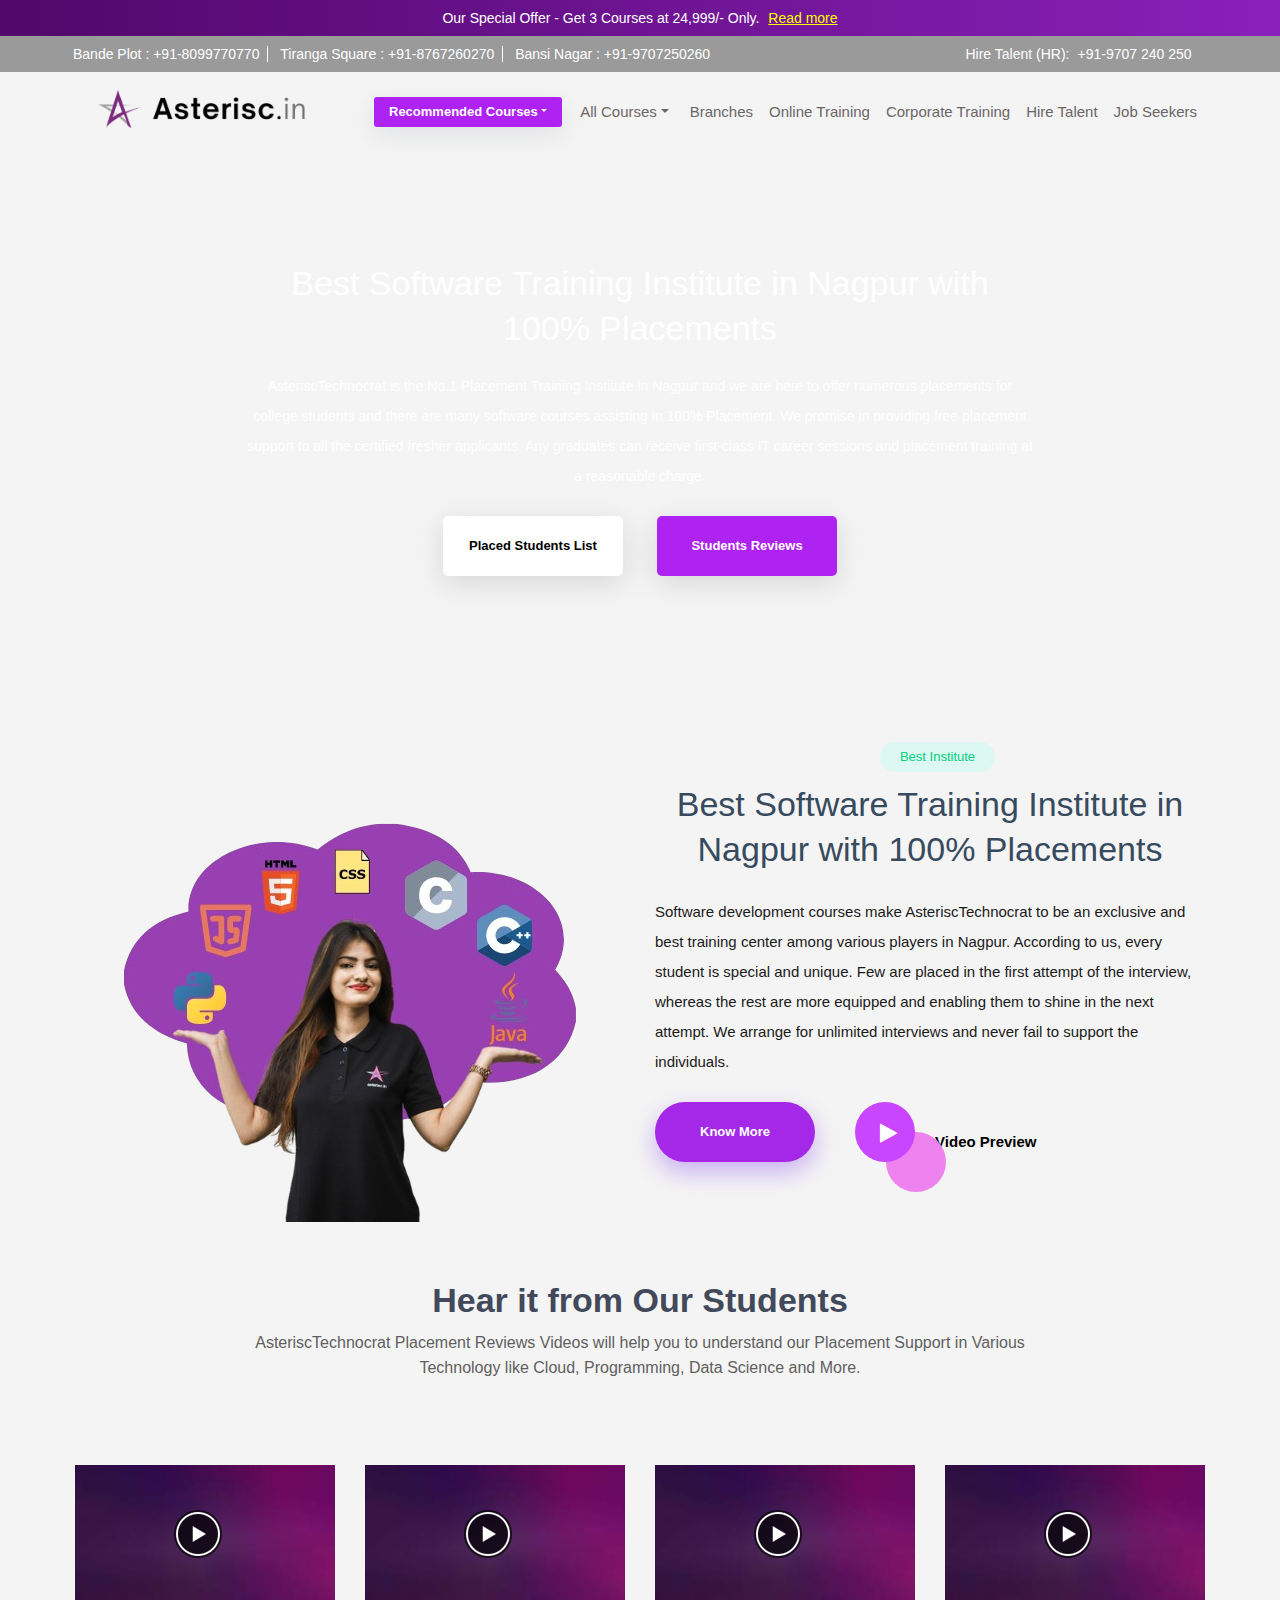
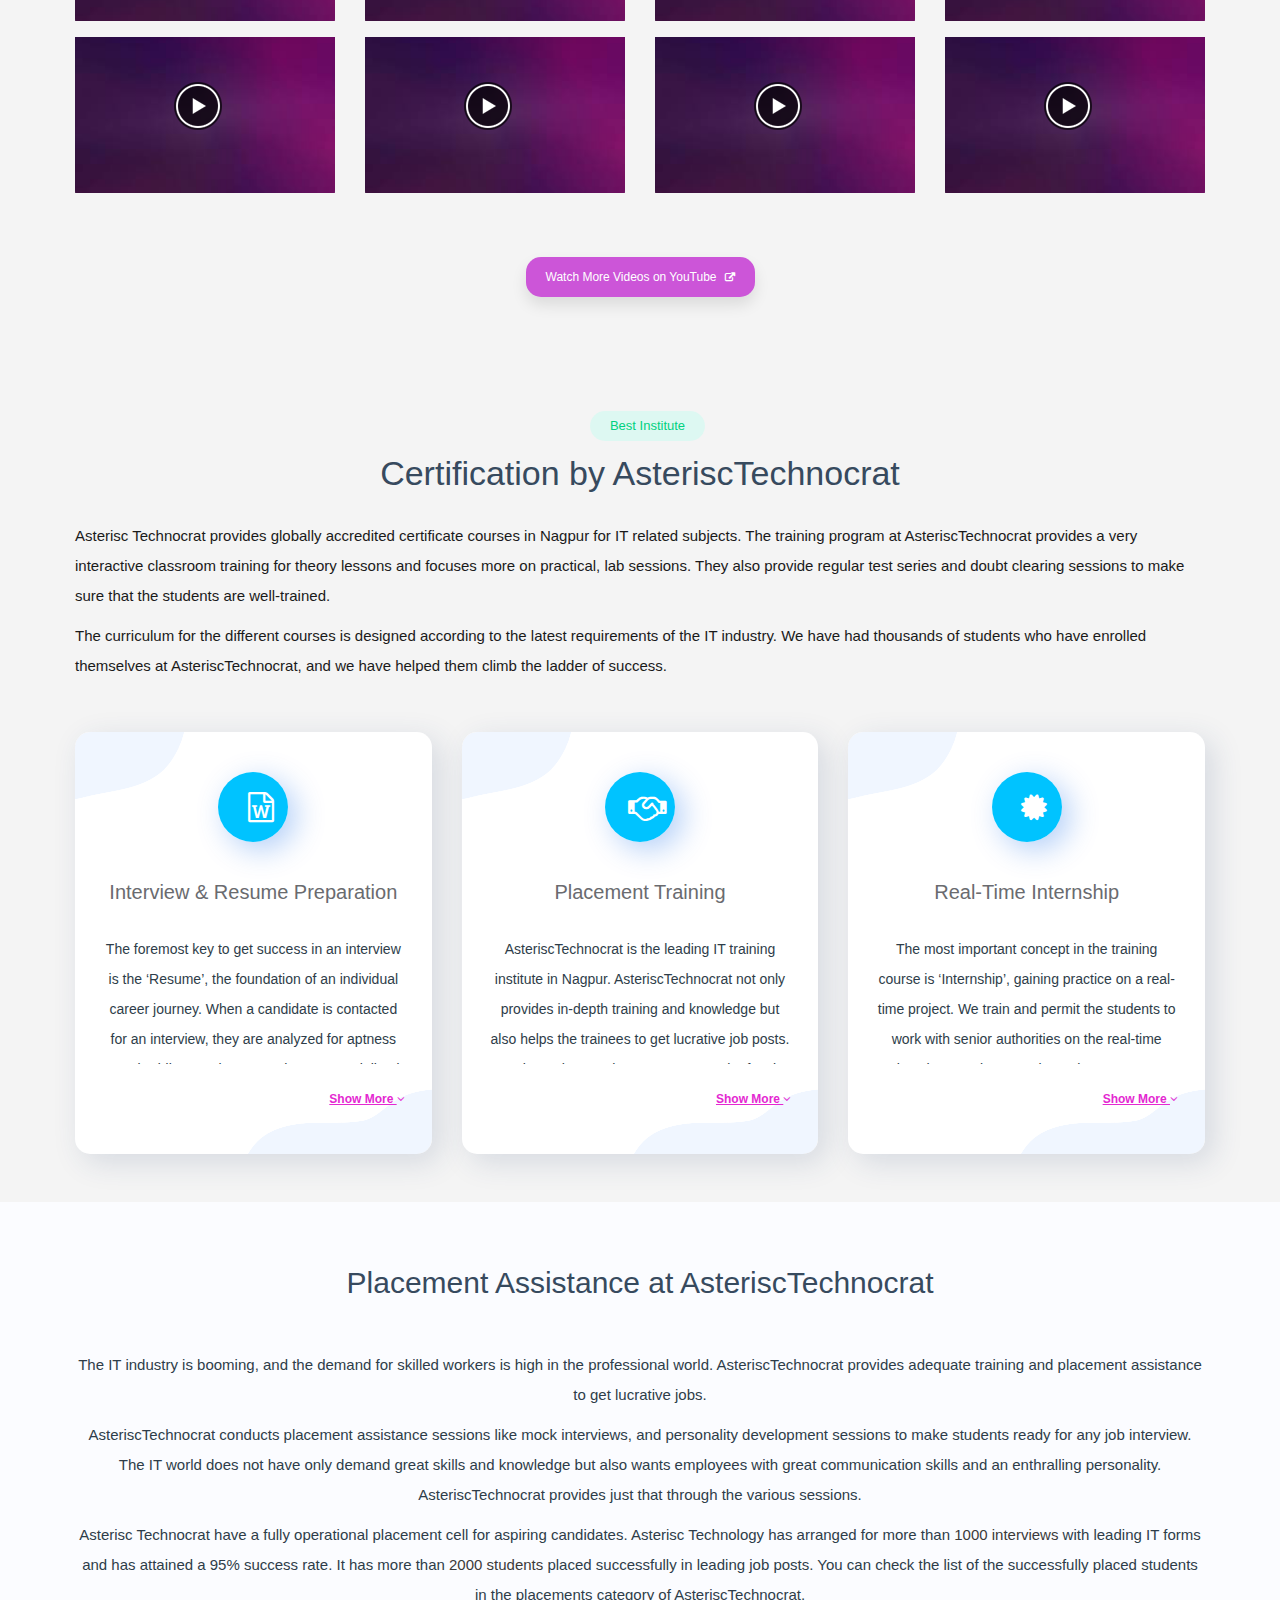
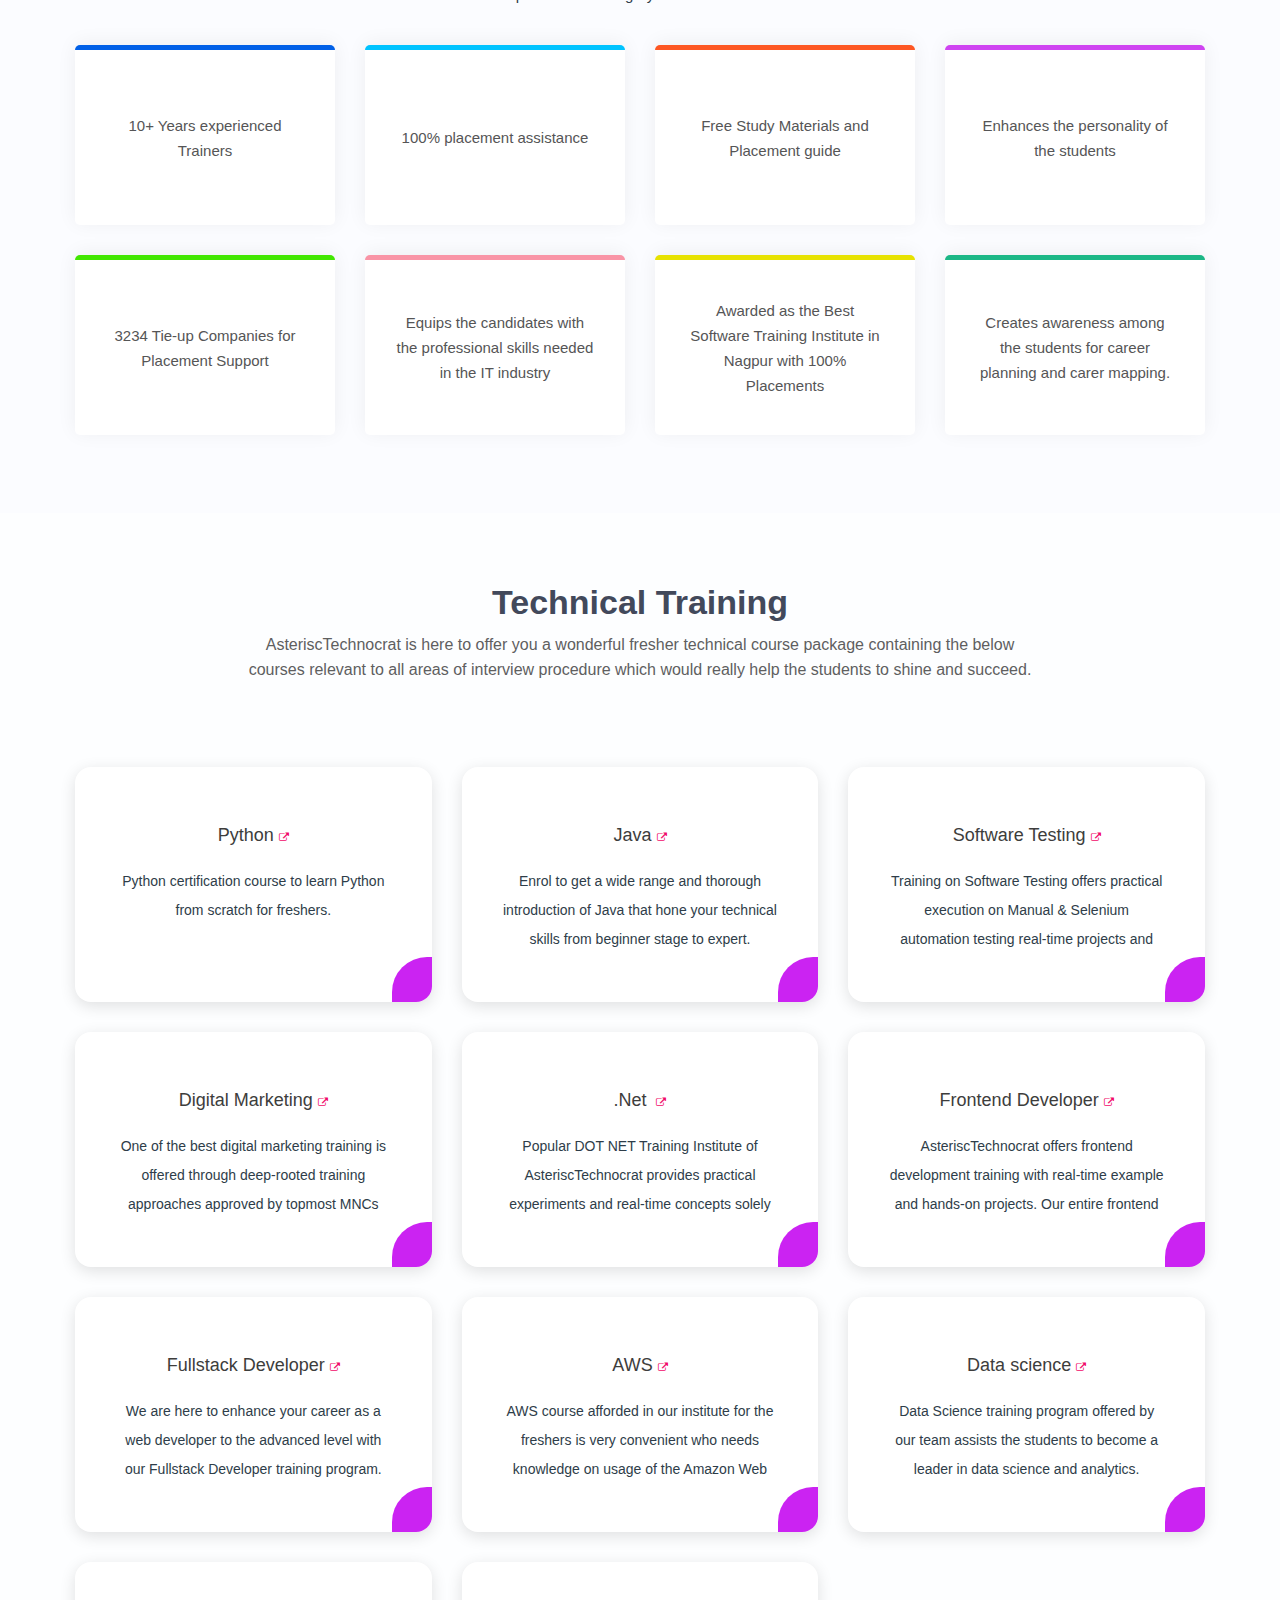
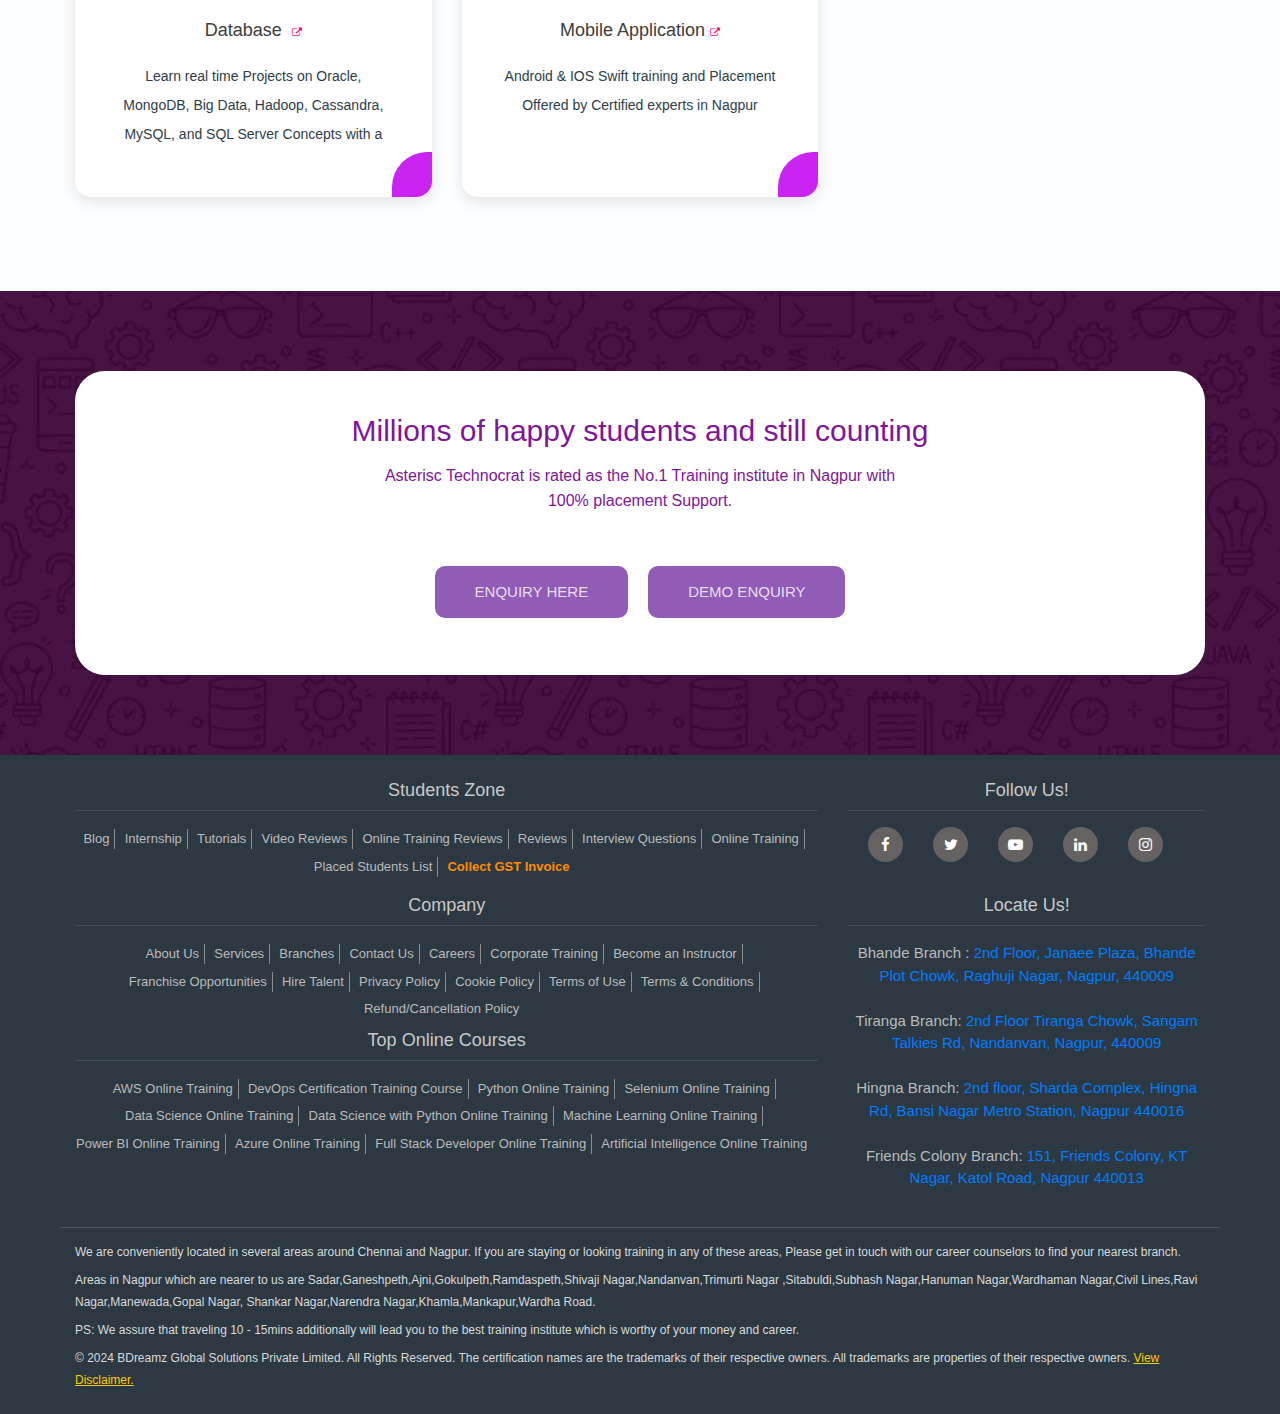
==== index.html @ 87a8c90f "5 commit" ====
<!DOCTYPE html>
<html lang="en-US">

<head>
  <title>Asterisc.in</title>

  <meta name="viewport" content="width=device-width, initial-scale=1, shrink-to-fit=no">
  <meta name="p:domain_verify" content="ca280439ae739ce624450dca7a438025">
  <meta http-equiv="X-UA-Compatible" content="IE=edge">
  <meta name="theme-color" content="#2389f2">
  <meta name="description"
    content=" Get Placement Training in   Nagpur for all IT related courses like AWS, Selenium, Hadoop, RPA, BlurPrism, DevOps, Data Science, Oracle, Java etc...">
  <link rel="shortcut icon"  href="images/star-removebg-preview.png">
  <link rel="apple-touch-icon" href="images/star-removebg-preview.png">
  <link rel="profile" href="https://gmpg.org/xfn/11">
  <link rel="preconnect" href="https://www.google-analytics.com/" crossorigin="">
  <link rel="dns-prefetch" href="https://www.googletagmanager.com/">

  <link rel="dns-prefetch" href="https://www.besanttechnologies.com">
  <link rel="stylesheet" href="css/bootstrap.min.css" crossorigin="anonymous" referrerpolicy="no-referrer">
  <link rel="stylesheet" href="css/font-awesome.min.css">
  <!-- <link rel="stylesheet" href="css/owl.carousel.min.css">
  <link rel="stylesheet" href="css/besantpopup.css"> -->
  <meta name="robots" content="index, follow, max-image-preview:large, max-snippet:-1, max-video-preview:-1">
  <!-- This is for form extra adding -->

  <!-- This site is optimized with the Yoast SEO plugin v18.1 - https://yoast.com/wordpress/plugins/seo/ -->
  <title>Asterisc.in</title>
  <meta name="description"
    content="Get Placement Training in   Nagpur for all IT related courses like AWS, Selenium, Hadoop, RPA, BlurPrism, DevOps, Data Science, Oracle, Java etc...">
  <!--	<link rel="canonical" href="https://www.besanttechnologies.com/placement-training-in-bangalore">-->
  <meta property="og:locale" content="en_US">
  <meta property="og:type" content="article">
  <meta property="og:title" content="Placement Training in   Nagpur | Best Placement Training in   Nagpur">
  <meta property="og:description"
    content="Get Placement Training in   Nagpur for all IT related courses like AWS, Selenium, Hadoop, RPA, BlurPrism, DevOps, Data Science, Oracle, Java etc...">
  <meta property="og:url" content="https://www.besanttechnologies.com/placement-training-in-bangalore">
  <meta property="og:site_name" content="AsteriscTechnocrat">
  <meta property="article:modified_time" content="2024-01-05T03:46:08+00:00">
  <meta property="og:image" content="images/mqdefault_1.jpg">
  <meta name="twitter:card" content="summary_large_image">
  <script async="" src="js/fbevents.js"></script>
  <script type="application/ld+json"
    class="yoast-schema-graph">{"@context":"https://schema."org,"@graph":[{"@type":"Organization","@id":"https://www.besanttechnologies.com/#organization","name":"AsteriscTechnocrat","url":"https://www.besanttechnologies.com/","sameAs":[],"logo":{"@type":"ImageObject","@id":"https://www.besanttechnologies.com/#logo","inLanguage":"en-US","url":"https://www.besanttechnologies.com/wp-content/uploads/2018/07/besant-logo-1.png","contentUrl":"https://www.besanttechnologies.com/wp-content/uploads/2018/07/besant-logo-1.png","width":280,"height":50,"caption":"AsteriscTechnocrat"},"image":{"@id":"https://www.besanttechnologies.com/#logo"}},{"@type":"WebSite","@id":"https://www.besanttechnologies.com/#website","url":"https://www.besanttechnologies.com/","name":"AsteriscTechnocrat","description":"No.1 Training Institute in India","publisher":{"@id":"https://www.besanttechnologies.com/#organization"},"potentialAction":[{"@type":"SearchAction","target":{"@type":"EntryPoint","urlTemplate":"https://www.besanttechnologies.com/?s={search_term_string}"},"query-input":"required name=search_term_string"}],"inLanguage":"en-US"},{"@type":"ImageObject","@id":"https://www.besanttechnologies.com/placement-training-in-bangalore#primaryimage","inLanguage":"en-US","url":"https://i.ytimg.com/vi/5uF2tB0qKoo/mqdefault.jpg","contentUrl":"https://i.ytimg.com/vi/5uF2tB0qKoo/mqdefault.jpg"},{"@type":"WebPage","@id":"https://www.besanttechnologies.com/placement-training-in-bangalore#webpage","url":"https://www.besanttechnologies.com/placement-training-in-bangalore","name":"Placement Training in   Nagpur | Best Placement Training in   Nagpur","isPartOf":{"@id":"https://www.besanttechnologies.com/#website"},"primaryImageOfPage":{"@id":"https://www.besanttechnologies.com/placement-training-in-bangalore#primaryimage"},"datePublished":"2019-11-07T14:11:24+00:00","dateModified":"2024-01-05T03:46:08+00:00","description":"Get Placement Training in   Nagpur for all IT related courses like AWS, Selenium, Hadoop, RPA, BlurPrism, DevOps, Data Science, Oracle, Java etc...","breadcrumb":{"@id":"https://www.besanttechnologies.com/placement-training-in-bangalore#breadcrumb"},"inLanguage":"en-US","potentialAction":[{"@type":"ReadAction","target":["https://www.besanttechnologies.com/placement-training-in-bangalore"]}]},{"@type":"BreadcrumbList","@id":"https://www.besanttechnologies.com/placement-training-in-bangalore#breadcrumb","itemListElement":[{"@type":"ListItem","position":1,"name":"Home","item":"https://www.besanttechnologies.com/"},{"@type":"ListItem","position":2,"name":"Placement Training in   Nagpur"}]}]}</script>
  <!-- / Yoast SEO plugin. -->

  <style>
    .container90 {
      display: flex;
      flex-wrap: wrap;
      justify-content: center;
    }
  
    .button {
      display: inline-block;
      padding: 10px 20px;
      margin: 10px;
      text-align: center;
      text-decoration: none;
      color: #fff;
      border: none;
      border-radius: 5px;
      cursor: pointer;
      transition: background-color 0.3s;
    }
  
    .glow-button {
      background-color: #007bff;
    }
  
    .glow-button:hover {
      background-color: #af0de0;
    }
  
    @media only screen and (max-width: 600px) {
      .button {
        width: 100%;
        padding: 15px 0;
      }
    }
  </style>

<style>
  body {
  background: #1d1f20;
  text-align: center;
  padding: 60px;
  font-family: sans-serif;
}

.button {
  text-decoration: none;
  color: rgba(255, 255, 255, 0.8);
  background: rgb(145, 92, 182);
  padding: 15px 40px;
  
  border-radius: 10px;
  font-weight: normal;
  text-transform: uppercase;
  transition: all 0.2s ease-in-out;
}

.glow-button:hover {
  color: rgba(255, 255, 255, 1);
  box-shadow: 0 5px 15px rgba(118, 101, 124, 0.4);
}
</style>
   <link rel="stylesheet" id="app-css" href="css/app.css" type="text/css" media="all">
  <link rel="stylesheet" id="tablepress-default-css" href="css/tablepress-combined.min.css" type="text/css" media="all">
  <link rel="stylesheet" id="tablepress-responsive-tables-css" href="css/tablepress-responsive.min.css" type="text/css"
    media="all">
  <link rel="https://api.w.org/" href="https://www.besanttechnologies.com/wp-json/">
  <link rel="alternate" type="application/json" href="https://www.besanttechnologies.com/wp-json/wp/v2/pages/50007">
  <link rel="EditURI" type="application/rsd+xml" title="RSD" href="https://www.besanttechnologies.com/xmlrpc.php?rsd">
  <link rel="wlwmanifest" type="application/wlwmanifest+xml"
    href="https://www.besanttechnologies.com/wp-includes/wlwmanifest.xml">
  <meta name="generator" content="WordPress 5.9">
  <link rel="shortlink" href="https://www.besanttechnologies.com/?p=50007">
  <link rel="alternate" type="application/json+oembed"
    href="https://www.besanttechnologies.com/wp-json/oembed/1.0/embed?url=https%3A%2F%2Fwww.besanttechnologies.com%2Fplacement-training-in-bangalore">
  <link rel="alternate" type="text/xml+oembed"
    href="https://www.besanttechnologies.com/wp-json/oembed/1.0/embed?url=https%3A%2F%2Fwww.besanttechnologies.com%2Fplacement-training-in-bangalore&amp;format=xml">
  <style type="text/css">
    .recentcomments a {
      display: inline !important;
      padding: 0 !important;
      margin: 0 !important;
    }
  </style>
  
  <script async="" src="https://www.googletagmanager.com/gtag/js?id=UA-33683228-1"></script>
  <script>
    window.dataLayer = window.dataLayer || [];
    function gtag() { dataLayer.push(arguments); }
    gtag('js', new Date());

    gtag('config', 'UA-33683228-1');
  </script>

  <link href="https://www.googletagmanager.com/gtag/js?id=AW-774566486" rel="preload" as="script">
  <script async="" defer="" src="https://www.googletagmanager.com/gtag/js?id=AW-774566486"></script>
  <script>
    window.dataLayer = window.dataLayer || [];
    function gtag() { dataLayer.push(arguments); }
    gtag('js', new Date());
    gtag('config', 'AW-774566486');
  </script>
  <!-- Meta Pixel Code -->
  <script>
    !function (f, b, e, v, n, t, s) {
      if (f.fbq) return; n = f.fbq = function () {
        n.callMethod ?
        n.callMethod.apply(n, arguments) : n.queue.push(arguments)
      };
      if (!f._fbq) f._fbq = n; n.push = n; n.loaded = !0; n.version = '2.0';
      n.queue = []; t = b.createElement(e); t.async = !0;
      t.src = v; s = b.getElementsByTagName(e)[0];
      s.parentNode.insertBefore(t, s)
    }(window, document, 'script',
      'https://connect.facebook.net/en_US/fbevents.js');
    fbq('init', '1394132764872325');
    fbq('track', 'PageView');
  </script>
  <noscript><img height="1" width="1" style="display:none"
      src="https://www.facebook.com/tr?id=1394132764872325&ev=PageView&noscript=1" /></noscript>
  <!-- End Meta Pixel Code -->
 </head>

<body>

  <div class="offer_head">
    Our Special Offer - Get 3 Courses at 24,999/- Only. <a
      href="#" title="Read more"
      class="offer_btns">Read more</a>
  </div>

  <div class="t_head">
    <button class="btn hidden d-block d-lg-none combo_cntct_mblbtn" type="button" data-toggle="collapse"
      data-target="#collapseExample" aria-expanded="true" aria-controls="collapseExample">
      Contact Us
    </button>
    <div class="collapse dont-collapse-sm combo_cntctdiv" id="collapseExample">
      <div class="col-xl-9 col-lg-9 col-md-12 col-sm-12 col-xs">
        <div class="lh_head_left text-lg-left text-center">
          <a href="tel:+91-8099770770">Bande Plot : +91-8099770770</a>
          <a href="tel:+91-8767260270">Tiranga Square : +91-8767260270</a>
          <a href="tel:+91-9707250260">Bansi Nagar : +91-9707250260</a>

        </div>
      </div>
      <div class="col-xl-3 col-lg-3 col-md-12 col-sm-12 col-xs">
        <div class="lh_head_right text-center">
          Hire Talent (HR):<a href="tel:+91-9707240250" title="+91-9707240250">+91-9707 240 250</a>
        </div>
      </div>
    </div>
  </div>
  <div class="header">
    <div class="container-fluid">
      <div class="row align-items-center">
        <div class="col-xl-3 col-lg-3 col-md-12 col-sm-12 col-xs">
          <div class="logo">
            <a href="https://www.besanttechnologies.com"
              title="AsteriscTechnocrat | No.1 Training Institute in Chennai,   Nagpur &amp; Pune">
              <img class="img-fluid" alt="AsteriscTechnocrat" src="images/asterisc.in_-600x150.png" width="250px"
                height="10px">
            </a>
          </div>
        </div>
        <div class="col-xl-9 col-lg-9 col-md-12 col-sm-12 col-xs">
          <nav class="navbar navbar-expand-lg custom_menus">
            <button class="navbar-toggler" type="button" data-toggle="collapse" data-target="#navbarNavDropdown"
              aria-controls="navbarNavDropdown" aria-expanded="false" aria-label="Toggle navigation">
              <span class="navbar-toggler-icon"></span>
            </button>
            <div class="collapse navbar-collapse" id="navbarNavDropdown">
              <ul id="menu-primary" class="navbar-nav">
                <li class="dropdown nav-item">
                  <a title="Recommended Courses" href="#" data-toggle="dropdown" aria-haspopup="true"
                    aria-expanded="false" class="dropdown-toggle nav-link thirumenu_bg">Recommended Courses</a>
                  <ul class="dropdown-menu" aria-labelledby="menu-item-dropdown-50188" role="menu">
                    <li class="dropdown">
                      <a title="Master Program" href="#" data-toggle="dropdown" aria-haspopup="true"
                        aria-expanded="false" class="dropdown-toggle nav-link" id="menu-item-dropdown-61">Bhande
                        Plot</a>
                      <ul class="dropdown-menu" role="menu" style="height:auto;">
                        <a title="AWS Training"
                          href="https://www.besanttechnologies.com/training-courses/cloud-computing-training/amazon-web-services-training-institute-in-chennai"
                          class="nav-link dropdown-item">AWS Training</a>

                        <a title="Data Science Training"
                          href="https://www.besanttechnologies.com/training-courses/data-warehousing-training/datascience-training-institute-in-chennai"
                          class="nav-link dropdown-item">Data Science Training</a>

                        <a title="Data Analytics Courses"
                          href="https://www.besanttechnologies.com/data-analytics-course-in-chennai"
                          class="nav-link dropdown-item">Data Analytics Courses</a>

                        <a title="Full Stack Developer Training"
                          href="https://www.besanttechnologies.com/full-stack-developer-training-in-chennai"
                          class="nav-link dropdown-item">Full Stack Developer Training</a>

                        <a title="Software Testing Training"
                          href="https://www.besanttechnologies.com/training-courses/software-testing-training"
                          class="nav-link dropdown-item">Software Testing Training </a>

                        <a title="Python Training"
                          href="https://www.besanttechnologies.com/training-courses/python-training-institute-in-chennai"
                          class="nav-link dropdown-item">Python Training</a>

                        <a title="Java Training"
                          href="https://www.besanttechnologies.com/training-courses/java-training"
                          class="nav-link dropdown-item">Java Training</a>

                        <!-- a title="Selenium Training" href="/training-courses/software-testing-training/selenium-training-institute-in-chennai" class="nav-link dropdown-item">Selenium Training</a -->

                        <a title="DevOps Training"
                          href="https://www.besanttechnologies.com/training-courses/other-training-courses/devops-training-institute-in-chennai"
                          class="nav-link dropdown-item">DevOps Training</a>

                        <a href="https://www.besanttechnologies.com/training-courses"
                          class="thiru_menu_view dropdown-item" title="View All Courses">View All Courses</a>
                      </ul>
                    </li>
                    <li class="dropdown">
                      <a title="Cloud Computing" href="#" data-toggle="dropdown" aria-haspopup="true"
                        aria-expanded="false" class="dropdown-toggle nav-link">Tiranga Square</a>
                      <ul class="dropdown-menu" role="menu" style="height:auto;">
                        <a title="AWS Training"
                          href="https://www.besanttechnologies.com/training-courses/amazon-web-services-training-in-bangalore"
                          class="nav-link dropdown-item">AWS Training</a>

                        <a title="Full Stack Developer Training"
                          href="https://www.besanttechnologies.com/full-stack-developer-training-in-bangalore"
                          class="nav-link dropdown-item">Full Stack Developer Training</a>

                        <a title="Data Science Course"
                          href="https://www.besanttechnologies.com/training-courses/data-science-training-in-bangalore"
                          class="nav-link dropdown-item">Data Science Course</a>

                        <a title="Data Science Course"
                          href="https://www.besanttechnologies.com/big-data-analytics-training-in-bangalore"
                          class="nav-link dropdown-item">Data Analytics Course</a>

                        <a title="Software Testing Training"
                          href="https://www.besanttechnologies.com/training-courses/software-testing-training-in-bangalore"
                          class="nav-link dropdown-item">Software Testing Training</a>

                        <a title="Python Training"
                          href="https://www.besanttechnologies.com/training-courses/python-training-institute-in-bangalore"
                          class="nav-link dropdown-item">Python Training</a>

                        <a title="Java Training"
                          href="https://www.besanttechnologies.com/training-courses/java-training-in-bangalore"
                          class="nav-link dropdown-item">Java Training</a>

                        <!-- a title="Selenium Training" href="/training-courses/software-testing-training/selenium-training-institute-in-bangalore" class="nav-link dropdown-item">Selenium Training</a -->

                        <a title="DevOps Training"
                          href="https://www.besanttechnologies.com/training-courses/devops-training-in-bangalore"
                          class="nav-link dropdown-item">DevOps Training</a>

                        <a href="https://www.besanttechnologies.com/training-courses"
                          class="thiru_menu_view dropdown-item" title="View All Courses">View All Courses</a>
                      </ul>
                    </li>
                    <li class="dropdown">
                      <a title="Combo Courses"
                        href="https://www.besanttechnologies.com/offers/special-offers-for-online-courses"
                        class="nav-link dropdown-item">Combo Courses</a>
                    </li>
                  </ul>
                </li>
                <li class="dropdown nav-item">
                  <a title="Training Courses" href="#" data-toggle="dropdown" aria-haspopup="true" aria-expanded="false"
                    class="dropdown-toggle nav-link">All Courses</a>
                  <ul class="dropdown-menu" aria-labelledby="menu-item-dropdown-50188" role="menu">
                    <li class="dropdown">
                      <a title="Master Program" href="#" data-toggle="dropdown" aria-haspopup="true"
                        aria-expanded="false" class="dropdown-toggle nav-link" id="">Master
                        Program</a>
                      <ul class="dropdown-menu" role="menu">
                        <a title="Cloud Masters Program"
                          href="https://www.besanttechnologies.com/masters-program-in-cloud-training"
                          class="nav-link dropdown-item">Cloud Masters Program</a>
                        <a title="Data Science Masters Program"
                          href="https://www.besanttechnologies.com/masters-program-in-data-science-training"
                          class="nav-link dropdown-item">Data Science Masters Program</a>
                        <a title="Full Stack Master Program"
                          href="https://www.besanttechnologies.com/masters-program-in-full-stack-training"
                          class="nav-link dropdown-item">Full Stack Master Program</a>
                        <a title="Big Data Masters Program"
                          href="https://www.besanttechnologies.com/masters-program-in-big-data-training"
                          class="nav-link dropdown-item">Big Data Masters Program</a>
                        <a title="DevOps Masters Program"
                          href="https://www.besanttechnologies.com/masters-program-in-devops-training"
                          class="nav-link dropdown-item">DevOps Masters Program</a>
                        <a title="Software Testing Masters Program"
                          href="https://www.besanttechnologies.com/masters-program-in-software-testing-training"
                          class="nav-link dropdown-item">Software Testing Masters Program</a>
                        <a title="Business Intelligence Masters Program"
                          href="https://www.besanttechnologies.com/masters-program-in-business-intelligence-training"
                          class="nav-link dropdown-item">Business Intelligence Masters Program</a>
                        <a title="Freshers Masters Program"
                          href="https://www.besanttechnologies.com/masters-program-for-fresher"
                          class="nav-link dropdown-item">Freshers Masters Program</a>
                      </ul>
                    </li>
                    <li class="dropdown">
                      <a title="Cloud Computing" href="#" data-toggle="dropdown" aria-haspopup="true"
                        aria-expanded="false" class="dropdown-toggle nav-link">Cloud Computing</a>
                      <ul class="dropdown-menu" role="menu">
                        <a title="AWS Certification Training"
                          href="https://www.besanttechnologies.com/online-training-courses/aws-certification-online-training"
                          class="nav-link dropdown-item">AWS Certification Training</a>
                        <a title="AWS Certified DevOps Training"
                          href="https://www.besanttechnologies.com/aws-certified-devops-training"
                          class="nav-link dropdown-item">AWS Certified DevOps Training</a>
                        <a title="Azure Devops Training" href="https://www.besanttechnologies.com/azure-devops-training"
                          class="nav-link dropdown-item">Azure Devops Training</a>
                        <a title="Salesforce Training" href="https://www.besanttechnologies.com/salesforce-training"
                          class="nav-link dropdown-item">Salesforce Training</a>
                        <a title="Salesforce Developer Training"
                          href="https://www.besanttechnologies.com/salesforce-developer-training"
                          class="nav-link dropdown-item">Salesforce Developer Training</a>
                        <a title="Salesforce Administrator Training"
                          href="https://www.besanttechnologies.com/salesforce-administrator-training"
                          class="nav-link dropdown-item">Salesforce Administrator Training </a>
                        <a href="https://www.besanttechnologies.com/online-training-courses"
                          class="thiru_menu_view dropdown-item" title="View All Courses">View All Courses</a>
                      </ul>
                    </li>
                    <li class="dropdown">
                      <a title="DBA Training" href="#" data-toggle="dropdown" aria-haspopup="true" aria-expanded="false"
                        class="dropdown-toggle nav-link">Data science &amp; AI</a>
                      <ul class="dropdown-menu" role="menu">
                        <a title="Machine Learning Training"
                          href="https://www.besanttechnologies.com/online-training-courses/machine-learning-online-training"
                          class="nav-link dropdown-item">Machine Learning Training</a>
                        <a title="Data Science Training"
                          href="https://www.besanttechnologies.com/data-science-course-training"
                          class="nav-link dropdown-item">Data Science Training</a>
                        <a title="Data Science with Python Training"
                          href="https://www.besanttechnologies.com/python-for-data-science-training"
                          class="nav-link dropdown-item">Data Science with Python Training</a>
                        <a title="Deep Learning Course" href="https://www.besanttechnologies.com/deep-learning-course"
                          class="nav-link dropdown-item">Deep Learning Course</a>
                        <a title="Artificial Intelligence Online Course"
                          href="https://www.besanttechnologies.com/artificial-intelligence-course"
                          class="nav-link dropdown-item">Artificial Intelligence Course</a>
                        <a href="https://www.besanttechnologies.com/online-training-courses"
                          class="thiru_menu_view dropdown-item" title="View All Courses">View All Courses</a>
                      </ul>
                    </li>
                    <li class="dropdown">
                      <a title="Devops" href="#" data-toggle="dropdown" aria-haspopup="true" aria-expanded="false"
                        class="dropdown-toggle nav-link">Devops</a>
                      <ul class="dropdown-menu" role="menu">
                        <a title="Kubernetes Training"
                          href="https://www.besanttechnologies.com/online-training-courses/docker-kubernetes-training"
                          class="nav-link dropdown-item">Kubernetes Training</a>
                        <a title="Docker Certification Training Course"
                          href="https://www.besanttechnologies.com/docker-training-course"
                          class="nav-link dropdown-item">Docker Certification Training </a>
                        <a title="DevOps Training" href="https://www.besanttechnologies.com/devops-online-training"
                          class="nav-link dropdown-item">DevOps Training</a>
                        <a title="OpenStack Training" href="https://www.besanttechnologies.com/openstack-training"
                          class="nav-link dropdown-item">OpenStack Training</a>
                        <a title="Ansible Training" href="https://www.besanttechnologies.com/ansible-training"
                          class="nav-link dropdown-item">Ansible Training</a>
                        <a title="Chef Certification Training"
                          href="https://www.besanttechnologies.com/chef-certification-training"
                          class="nav-link dropdown-item">Chef Certification Training</a>
                        <a href="https://www.besanttechnologies.com/online-training-courses"
                          class="thiru_menu_view dropdown-item" title="View All Courses">View All Courses</a>
                      </ul>
                    </li>
                    <li class="dropdown">
                      <a title="Programming" href="#" data-toggle="dropdown" aria-haspopup="true" aria-expanded="false"
                        class="dropdown-toggle nav-link">Programming</a>
                      <ul class="dropdown-menu" role="menu">
                        <a title="Python Training Course"
                          href="https://www.besanttechnologies.com/online-training-courses/python-online-training"
                          class="nav-link dropdown-item">Python Training Course</a>
                        <a title="JavaScript Training" href="https://www.besanttechnologies.com/javascript-training"
                          class="nav-link dropdown-item">JavaScript Training</a>
                        <a title="Unix Shell Scripting Training"
                          href="https://www.besanttechnologies.com/unix-shell-scripting-training"
                          class="nav-link dropdown-item">Unix Shell Scripting Training</a>
                        <a title="PHP Training" href="https://www.besanttechnologies.com/php-online-training"
                          class="nav-link dropdown-item">PHP Training</a>
                        <a title="Java Certification Training"
                          href="https://www.besanttechnologies.com/core-java-training"
                          class="nav-link dropdown-item">Java Certification Training </a>
                        <a title="C and C++ Training"
                          href="https://www.besanttechnologies.com/c-and-c-plus-plus-online-training"
                          class="nav-link dropdown-item">C and C++ Training</a>
                        <a title="R Programming Training"
                          href="https://www.besanttechnologies.com/r-programming-online-training"
                          class="nav-link dropdown-item">R Programming Training</a>
                        <a href="https://www.besanttechnologies.com/online-training-courses"
                          class="thiru_menu_view dropdown-item" title="View All Courses">View All Courses</a>
                      </ul>
                    </li>
                    <li class="dropdown">
                      <a title="Software Testing" href="#" data-toggle="dropdown" aria-haspopup="true"
                        aria-expanded="false" class="dropdown-toggle nav-link">Software Testing</a>
                      <ul class="dropdown-menu" role="menu">
                        <a title="Selenium Training"
                          href="https://www.besanttechnologies.com/online-training-courses/selenium-online-training"
                          class="nav-link dropdown-item">Selenium Training </a>
                        <a title="LoadRunner Training"
                          href="https://www.besanttechnologies.com/loadrunner-online-training"
                          class="nav-link dropdown-item">LoadRunner Training</a>
                        <a title="Manual Testing Training" href="https://www.besanttechnologies.com/jmeter-training"
                          class="nav-link dropdown-item">JMeter Training</a>
                        <a title="Manual Testing Training"
                          href="https://www.besanttechnologies.com/manual-testing-training"
                          class="nav-link dropdown-item">Manual Testing Training</a>
                        <a title="SoapUI Training" href="https://www.besanttechnologies.com/soapui-training"
                          class="nav-link dropdown-item">SoapUI Training</a>
                        <a title="Coded UI Training" href="https://www.besanttechnologies.com/coded-ui-training"
                          class="nav-link dropdown-item">Coded UI Training</a>
                        <a title="ETL Testing Training"
                          href="https://www.besanttechnologies.com/etl-testing-online-training"
                          class="nav-link dropdown-item">ETL Testing Training</a>
                        <a title="Big Data Testing Training"
                          href="https://www.besanttechnologies.com/big-data-hadoop-testing-online-training"
                          class="nav-link dropdown-item">Big Data Testing Training</a>
                        <a href="https://www.besanttechnologies.com/online-training-courses"
                          class="thiru_menu_view dropdown-item" title="View All Courses">View All Courses</a>
                      </ul>
                    </li>
                    <li class="dropdown">
                      <a title="Web Designing" href="#" data-toggle="dropdown" aria-haspopup="true"
                        aria-expanded="false" class="dropdown-toggle nav-link">Web Designing</a>
                      <ul class="dropdown-menu" role="menu">
                        <a title="Angular Online Training" href="https://www.besanttechnologies.com/angular-training"
                          class="nav-link dropdown-item">Angular Training</a>
                        <a title="Node.js Online Training"
                          href="https://www.besanttechnologies.com/nodejs-certification-training"
                          class="nav-link dropdown-item">Node.js Training</a>
                        <a title="MEAN Stack Training" href="https://www.besanttechnologies.com/mean-stack-training"
                          class="nav-link dropdown-item">MEAN Stack Training</a>
                        <a title="HTML Online Training" href="https://www.besanttechnologies.com/html-online-training"
                          class="nav-link dropdown-item">HTML Training</a>
                        <a title="CSS Online Training" href="https://www.besanttechnologies.com/css-online-training"
                          class="nav-link dropdown-item">CSS Training</a>
                        <a href="https://www.besanttechnologies.com/online-training-courses"
                          class="thiru_menu_view dropdown-item" title="View All Courses">View All Courses</a>
                      </ul>
                    </li>
                    <li class="dropdown">
                      <a title="Data Warehousing" href="#" data-toggle="dropdown" aria-haspopup="true"
                        aria-expanded="false" class="dropdown-toggle nav-link">Data Warehousing</a>
                      <ul class="dropdown-menu" role="menu">
                        <a title="Informatica Certification Training"
                          href="https://www.besanttechnologies.com/informatica-online-training-certification"
                          class="nav-link dropdown-item">Informatica Certification Training </a>
                        <a title="Informatica MDM Training"
                          href="https://www.besanttechnologies.com/informatica-mdm-training"
                          class="nav-link dropdown-item">Informatica MDM Training</a>
                        <a title="Big Data Hadoop Developer Training "
                          href="https://www.besanttechnologies.com/hadoop-developer-training"
                          class="nav-link dropdown-item">Big Data Hadoop Developer Training </a>
                        <a title="QlikView Training" href="https://www.besanttechnologies.com/qlikview-training"
                          class="nav-link dropdown-item">QlikView Training</a>
                        <a title="DataStage Training"
                          href="https://www.besanttechnologies.com/datastage-online-training"
                          class="nav-link dropdown-item">DataStage Training</a>
                        <a title="Pentaho Training" href="https://www.besanttechnologies.com/pentaho-training"
                          class="nav-link dropdown-item">Pentaho Training</a>
                        <a title="OBIEE Certification Training" href="https://www.besanttechnologies.com/obiee-training"
                          class="nav-link dropdown-item">OBIEE Certification Training</a>
                        <a href="https://www.besanttechnologies.com/online-training-courses"
                          class="thiru_menu_view dropdown-item" title="View All Courses">View All Courses</a>
                      </ul>
                    </li>
                    <li class="dropdown">
                      <a title="Database Developer" href="#" data-toggle="dropdown" aria-haspopup="true"
                        aria-expanded="false" class="dropdown-toggle nav-link">Database Developer</a>
                      <ul class="dropdown-menu" role="menu">
                        <a title="MySQL Training"
                          href="https://www.besanttechnologies.com/online-training-courses/mysql-training"
                          class="nav-link dropdown-item">MySQL Training</a>
                        <a title="MongoDB Training" href="https://www.besanttechnologies.com/mongodb-training"
                          class="nav-link dropdown-item">MongoDB Training</a>
                        <a title="SQL Server DBA Training"
                          href="https://www.besanttechnologies.com/sql-server-dba-training"
                          class="nav-link dropdown-item">SQL Server DBA Training </a>
                        <a title="Apache Cassandra Certification Training"
                          href="https://www.besanttechnologies.com/apache-cassandra-certification-training"
                          class="nav-link dropdown-item">Apache Cassandra Training</a>
                        <a title="Teradata Certification Training"
                          href="https://www.besanttechnologies.com/teradata-certification-training"
                          class="nav-link dropdown-item">Teradata Training</a>
                        <a title="SQL Server Developer Training"
                          href="https://www.besanttechnologies.com/sql-server-developer-online-training"
                          class="nav-link dropdown-item">SQL Server Developer Training</a>
                        <a href="https://www.besanttechnologies.com/online-training-courses"
                          class="thiru_menu_view dropdown-item" title="View All Courses">View All Courses</a>
                      </ul>
                    </li>
                    <li class="dropdown">
                      <a title="Robotic Process Automation" href="#" data-toggle="dropdown" aria-haspopup="true"
                        aria-expanded="false" class="dropdown-toggle nav-link">Robotic Process Automation</a>
                      <ul class="dropdown-menu" role="menu">
                        <a title="RPA Training" href="https://www.besanttechnologies.com/rpa-training"
                          class="nav-link dropdown-item">RPA Training</a>
                        <a title="Blue Prism Training" href="https://www.besanttechnologies.com/blue-prism-training"
                          class="nav-link dropdown-item">Blue Prism Training</a>
                        <a title="UiPath Training" href="https://www.besanttechnologies.com/uipath-training"
                          class="nav-link dropdown-item">UiPath Training</a>
                        <a title="OpenSpan Training" href="https://www.besanttechnologies.com/openspan-online-training"
                          class="nav-link dropdown-item">OpenSpan Training</a>
                        <a href="https://www.besanttechnologies.com/online-training-courses"
                          class="thiru_menu_view dropdown-item" title="View All Courses">View All Courses</a>
                      </ul>
                    </li>
                    <li class="dropdown">
                      <a title="Microsoft Training" href="#" data-toggle="dropdown" aria-haspopup="true"
                        aria-expanded="false" class="dropdown-toggle nav-link">Microsoft Training</a>
                      <ul class="dropdown-menu" role="menu">
                        <a title="Microsoft Azure Training"
                          href="https://www.besanttechnologies.com/microsoft-azure-training"
                          class="nav-link dropdown-item">Microsoft Azure Training</a>
                        <a title="Power BI Online Training"
                          href="https://www.besanttechnologies.com/power-bi-online-training"
                          class="nav-link dropdown-item">Power BI Training </a>
                        <a title="Microsoft Dynamics CRM Training"
                          href="https://www.besanttechnologies.com/microsoft-dynamics-crm-certification-training-course"
                          class="nav-link dropdown-item">Microsoft Dynamics CRM Training </a>
                        <a title="PowerShell Training" href="https://www.besanttechnologies.com/powershell-training"
                          class="nav-link dropdown-item">PowerShell Training</a>
                        <a href="https://www.besanttechnologies.com/online-training-courses"
                          class="thiru_menu_view dropdown-item" title="View All Courses">View All Courses</a>
                      </ul>
                    </li>
                    <li class="dropdown">
                      <a title="Project Management" href="#" data-toggle="dropdown" aria-haspopup="true"
                        aria-expanded="false" class="dropdown-toggle nav-link">Project Management</a>
                      <ul class="dropdown-menu" role="menu">
                        <a title="Primavera P6 Training" href="https://www.besanttechnologies.com/primavera-p6-training"
                          class="nav-link dropdown-item">Primavera P6 Training</a>
                        <a title="Agile Training" href="https://www.besanttechnologies.com/agile-training"
                          class="nav-link dropdown-item">Agile Training</a>
                        <a title="Microsoft Excel Training"
                          href="https://www.besanttechnologies.com/microsoft-excel-training"
                          class="nav-link dropdown-item">Microsoft Excel Training</a>
                        <a title="Scrum Master Training"
                          href="https://www.besanttechnologies.com/scrum-master-online-training"
                          class="nav-link dropdown-item">Scrum Master Training</a>
                        <a href="https://www.besanttechnologies.com/online-training-courses"
                          class="thiru_menu_view dropdown-item" title="View All Courses">View All Courses</a>
                      </ul>
                    </li>
                    <li class="dropdown">
                      <a title="Other Training" href="#" data-toggle="dropdown" aria-haspopup="true"
                        aria-expanded="false" class="dropdown-toggle nav-link">Other Training</a>
                      <ul class="dropdown-menu" role="menu">
                        <a title="Ethical Hacking Course"
                          href="https://www.besanttechnologies.com/online-training-courses/ethical-hacking-course"
                          class="nav-link dropdown-item">Ethical Hacking Course</a>
                        <a title="Blockchain Training"
                          href="https://www.besanttechnologies.com/blockchain-training-course"
                          class="nav-link dropdown-item">Blockchain Training</a>
                        <a title="Digital Marketing Training"
                          href="https://www.besanttechnologies.com/digital-marketing-training"
                          class="nav-link dropdown-item">Digital Marketing Training</a>
                        <a href="https://www.besanttechnologies.com/online-training-courses"
                          class="thiru_menu_view dropdown-item" title="View All Courses">View All Courses</a>
                      </ul>
                    </li>
                  </ul>
                </li>
                <li><a title="Branches" href="https://www.besanttechnologies.com/branches" class="nav-link">Branches</a>
                </li>
                <li><a title="Online Training" href="https://www.besanttechnologies.com/online-training-courses"
                    class="nav-link">Online Training</a></li>
                <li><a title="Corporate Training" href="https://www.besanttechnologies.com/company/corporate-training"
                    class="nav-link">Corporate Training</a></li>
                <li><a title="Hire Talent"
                    href="https://www.besanttechnologies.com/company/hire-from-besant-technologies"
                    class="nav-link">Hire Talent</a></li>
                <li><a title="Job Seekers" href="https://www.besanttechnologies.com/submit-your-cv" class="nav-link"
                    target="_blank">Job Seekers</a></li>

              </ul>
            </div>
          </nav>
        </div>
      </div>
    </div>
  </div>
  <section class="bt_placement_baner">
    <div class="container-fluid">
      <div class="row">
        <div class="col-xl-12 col-lg-12 col-md-12 col-sm-12 col-xs">
          <div class="bt_placement_banercontent">
            <h1>Best Software Training Institute in Nagpur with 100% Placements</h1>
            <p>AsteriscTechnocrat is the No.1 Placement Training Institute in Nagpur and we are here to offer numerous
              placements for college students and there are many software courses assisting in 100% Placement. We
              promise in providing free placement support to all the certified fresher applicants. Any graduates can
              receive first-class IT career sessions and placement training at a reasonable charge.</p>
            <a href="#" title="Placed Students List"
              class="bt_placementbtn1">Placed Students List</a> <!-- https://www.besanttechnologies.com/placed-students-list -->
            <a href="#" title="Students Reviews"                 
              class="bt_placementbtn2">Students Reviews</a>  <!-- https://www.besanttechnologies.com/reviews-complaints-testimonials -->
          </div>
        </div>
      </div>
    </div>
  </section>


  <section class="bt_placemnt_content">
    <div class="container-fluid">
      <div class="row">
        <div class="col-xl-6 col-lg-6 col-md-6 col-sm-12 col-xs">
          <div class="bt_placemnt_left">
            <img src="images/imgdesign.png" class="img-fluid" style="display: inline-block;">
          </div>
        </div>
        <div class="col-xl-6 col-lg-6 col-md-6 col-sm-12 col-xs">
          <div class="bt_placemnt_right">
            <span class="bgg">Best Institute</span>
            <h2>Best Software Training Institute in Nagpur with 100% Placements</h2>
            <p>Software development courses make AsteriscTechnocrat to be an exclusive and best training center among
              various players in Nagpur. According to us, every student is special and unique. Few are placed in the
              first attempt of the interview, whereas the rest are more equipped and enabling them to shine in the next
              attempt. We arrange for unlimited interviews and never fail to support the individuals.</p>
            <div class="bt_placemnt_right_btn">
              <div class="bt_placemntbtn1">
                <a title="Know More" id="flip_place">Know More</a>
              </div>
              <div class="bt_placemntbtn2">
                <a href="#" title="Video Showcase" data-toggle="modal" data-target="#placementModal"><i
                    class="fa fa-play"></i></a>
                <span>Video Preview</span>
              </div>

            </div>
          </div>
          <div class="modal fade placementModal" id="placementModal" tabindex="-1" role="dialog"
            aria-labelledby="exampleModalLabel" aria-hidden="true">
            <div class="modal-dialog" role="document">
              <div class="modal-content">
                <button type="button" class="close" data-dismiss="modal" aria-label="Close">
                  <span aria-hidden="true">×</span>
                </button>
                <div class="modal-body">
                  <div class="youtube-player" data-id="nk1S_J5RAC0" data-related="1" data-control="1" data-info="0"
                    data-fullscreen="1">
                    <img class="img-fluid" loading="lazy" src="images/mqdefault_7.jpg" width="375px" height="211px"
                      alt="Student's Testimonials">
                    <div class="video-player-icons"></div>
                  </div>
                </div>
              </div>
            </div>
          </div>
        </div>
      </div>
      <div class="row">
        <div class="col-xl-12 col-lg-12 col-md-12 col-sm-12 col-xs">
          <div id="panel_place">
            <p>At AsteriscTechnocrat, we all are aware of the importance of jobs for freshers and hence providing 100%
              placement assistance for freshers with plentiful courses to improve your skills. All our staff is well
              equipped, and we follow an actual and universal standard in the process of training students.</p>
            <p>So, become a participant of ‘AsteriscTechnocrat- Placement Training Institute of Nagpur’ Family and
              collect a job leisurely. Our team is aware of the curriculum and our schedule program of every course is
              fine plotted with the IT employer requirements.</p>
          </div>
        </div>
      </div>
    </div>
  </section>



  <section class="bt_placevideos">
    <div class="container-fluid">
      <div class="row">
        <div class="col-xl-12 col-lg-12 col-md-12 col-sm-12 col-xs">
          <div class="bt_placevideo_div">
            <div class="bt_placefeat_title">
              <h2>Hear it from Our Students</h2>
              <p>AsteriscTechnocrat Placement Reviews Videos will help you to understand our Placement Support in
                Various Technology like Cloud, Programming, Data Science and More.</p>
            </div>
            <div class="row">
              <div class="col-lg-3 mb-3">
                <div class="youtube-player" data-id="5uF2tB0qKoo" data-related="1" data-control="1" data-info="0"
                  data-fullscreen="1">
                  <img class="img-fluid" loading="lazy" src="images/img0.png" width="375px" height="211px"
                    alt="Student's Testimonials">
                  <p></p>
                  <div class="video-player-icons"></div>
                </div>
              </div>
              <div class="col-lg-3 mb-3">
                <div class="youtube-player" data-id="VgAqcXUZBAA" data-related="1" data-control="1" data-info="0"
                  data-fullscreen="1">
                  <img class="img-fluid" loading="lazy" src="images/img0.png" width="375px" height="211px"
                    alt="Student's Testimonials">
                  <p></p>
                  <div class="video-player-icons"></div>
                </div>
              </div>
              <div class="col-lg-3 mb-3">
                <div class="youtube-player" data-id="bJFGafEW3dg" data-related="1" data-control="1" data-info="0"
                  data-fullscreen="1">
                  <img class="img-fluid" loading="lazy" src="images/img0.png" width="375px" height="211px"
                    alt="Student's Testimonials">
                  <p></p>
                  <div class="video-player-icons"></div>
                </div>
              </div>
              <div class="col-lg-3 mb-3">
                <div class="youtube-player" data-id="_TnGanEo0HA" data-related="1" data-control="1" data-info="0"
                  data-fullscreen="1">
                  <img class="img-fluid" loading="lazy" src="images/img0.png" width="375px" height="211px"
                    alt="Student's Testimonials">
                  <p></p>
                  <div class="video-player-icons"></div>
                </div>
              </div>
              <div class="col-lg-3 mb-3">
                <div class="youtube-player" data-id="tsgC-s8M1xA" data-related="1" data-control="1" data-info="0"
                  data-fullscreen="1">
                  <img class="img-fluid" loading="lazy" src="images/img0.png" width="375px" height="211px"
                    alt="Student's Testimonials">
                  <p></p>
                  <div class="video-player-icons"></div>
                </div>
              </div>
              <div class="col-lg-3 mb-3">
                <div class="youtube-player" data-id="4cQjOvT8zsQ" data-related="1" data-control="1" data-info="0"
                  data-fullscreen="1">
                  <img class="img-fluid" loading="lazy" src="images/img0.png" width="375px" height="211px"
                    alt="Student's Testimonials">
                  <p></p>
                  <div class="video-player-icons"></div>
                </div>
              </div>
              <div class="col-lg-3 mb-3">
                <div class="youtube-player" data-id="nIUvtGMeYgo" data-related="1" data-control="1" data-info="0"
                  data-fullscreen="1">
                  <img class="img-fluid" loading="lazy" src="images/img0.png" width="375px" height="211px"
                    alt="Student's Testimonials">
                  <p></p>
                  <div class="video-player-icons"></div>
                </div>
              </div>
              <div class="col-lg-3 mb-3">
                <div class="youtube-player" data-id="QjyqY0Qf6cE" data-related="1" data-control="1" data-info="0"
                  data-fullscreen="1">
                  <img class="img-fluid" loading="lazy" src="images/img0.png" width="375px" height="211px"
                    alt="Student's Testimonials">
                  <p></p>
                  <div class="video-player-icons"></div>
                </div>
              </div>
            </div>
            <div class="thiru_buttons"><a
                href="https://www.youtube.com/playlist?list=PLIOAGNixNca1taN5mkw6eVmrtVX7GazjL" target="_blank"
                title="Watch More Videos on YouTube" rel="noopener noreferrer">Watch More Videos on YouTube</a></div>
          </div>
        </div>
      </div>
    </div>
  </section>



  <section class="bt_placemnt_content">
    <div class="container-fluid">
      <div class="row">
        <div class="col-xl-12 col-lg-12 col-md-12 col-sm-12 col-xs">
          <div class="bt_placemnt_right">
            <span class="bgg" style="background: #ddf8f2;color: #00d280;;">Best Institute</span>
            <h2>Certification by AsteriscTechnocrat</h2>
            <p>Asterisc Technocrat provides globally accredited certificate courses in Nagpur for IT related subjects.
              The training program at AsteriscTechnocrat provides a very interactive classroom training for theory
              lessons and focuses more on practical, lab sessions. They also provide regular test series and doubt
              clearing sessions to make sure that the students are well-trained.</p>
            <p> The curriculum for the different courses is designed according to the latest requirements of the IT
              industry. We have had thousands of students who have enrolled themselves at AsteriscTechnocrat, and we
              have helped them climb the ladder of success.</p>
          </div>
        </div>

      </div>
    </div>
  </section>


  <section class="bt_placement_div">
    <div class="container-fluid">
      <div class="row">
        <div class="col-xl-4 col-lg-4 col-md-4 col-sm-12 col-xs">
          <div class="bt_elementor_box">
            <div class="bt_element_container">
              <div class="bt_element_iconbox box-hover-gradient">
                <div class="bg-s3"></div>
                <div class="bg-before"></div>
                <div class="bg-after"></div>
                <div class="icon-main">
                  <span class="fa fa-file-word-o"></span>
                </div>
                <div class="content-box">
                  <h5 class="box-title">Interview &amp; Resume Preparation</h5>
                  <p>The foremost key to get success in an interview is the ‘Resume’, the foundation of an individual
                    career journey. When a candidate is contacted for an interview, they are analyzed for aptness as a
                    budding employee. We have a specialized team to display the profile effectively that permanently
                    appeal the recruiters to contact the applicants for a job interview. AsteriscTechnocrat is one of
                    the principal consultation institutes for resume writing in Nagpur to amaze the hiring managers of
                    various companies. Our specialists are here to lead you and design a captivating resume for the
                    candidates to shine among a big crowd. We are here to exhibit all your skills and performances in
                    the right way by using prompt colors, proper template formatting, avoid errors, and handle with
                    powerful words and sentences.</p>
                </div>
                <div class="action-box">
                  <a href="https://www.besanttechnologies.com/category/blogs/interview-questions" class="octf-btn"
                    title="Interview &amp; Resume Preparation">Learn More<i class="fa fa-arrow-right"></i></a>
                </div>
              </div>
            </div>
          </div>
        </div>
        <div class="col-xl-4 col-lg-4 col-md-4 col-sm-12 col-xs">
          <div class="bt_elementor_box">
            <div class="bt_element_container">
              <div class="bt_element_iconbox box-hover-gradient">
                <div class="bg-s3"></div>
                <div class="bg-before"></div>
                <div class="bg-after"></div>
                <div class="icon-main">
                  <span class="fa fa-handshake-o"></span>

                </div>
                <div class="content-box">
                  <h5 class="box-title">Placement Training</h5>
                  <p>AsteriscTechnocrat is the leading IT training institute in Nagpur. AsteriscTechnocrat not only
                    provides in-depth training and knowledge but also helps the trainees to get lucrative job posts.
                    AsteriscTechnocrat has IT experts as the faculty, who provide theoretical training as well as
                    practical training with more focus on practical aspects to make the student’s industry ready.
                    AsteriscTechnocrat has provided 1000's of job aspirants successful placements, in the world of IT.
                    It presents the students with in-depth knowledge and hands-on learning experience to advance their
                    knowledge and skills. Placement training is vital in shaping a student’s career. It is the dream of
                    every aspirant to get placed in the top organizations. AsteriscTechnocrat guarantees 100% placement
                    assistance to its students. At present, the placement has become quite challenging for aspiring
                    candidates. To meet the requirements of the aspiring candidates in the IT industry,
                    AsteriscTechnocrat enhances the capabilities of the students and gives them placement assistance to
                    be at par with the competitive world. The freshers are most welcome to our placement training center
                    to get an immense placement opportunity and we are taking more effort exclusively as much as
                    possible. The enthusiastic and skillful group of AsteriscTechnocrat placement cell is recognized for
                    their interview scheduling with the topmost IT companies. We have tie-ups with responsible
                    countrywide and universal clients to provide 100% placement assistance for freshers.</p>
                </div>
                <div class="action-box">
                  <a href="https://www.besanttechnologies.com/placed-students-list" class="octf-btn"
                    title="Placement Training">Learn More<i class="fa fa-arrow-right"></i></a>
                </div>
              </div>
            </div>
          </div>
        </div>
        <div class="col-xl-4 col-lg-4 col-md-4 col-sm-12 col-xs">
          <div class="bt_elementor_box">
            <div class="bt_element_container">
              <div class="bt_element_iconbox box-hover-gradient">
                <div class="bg-s3"></div>
                <div class="bg-before"></div>
                <div class="bg-after"></div>
                <div class="icon-main">
                  <span class="fa fa-certificate"></span>
                </div>
                <div class="content-box">
                  <h5 class="box-title">Real-Time Internship</h5>
                  <p>The most important concept in the training course is ‘Internship’, gaining practice on a real-time
                    project. We train and permit the students to work with senior authorities on the real-time project
                    that gets into AsteriscTechnocrat. We are a qualified team to provide Internship training for
                    freshers to boost up their working knowledge and policies for familiarizing with the corporate
                    atmosphere on several departments. Our Trainers are distributing an applicable and steered education
                    with a combination of lecture and exercise to deliver the requirements on technology or artifact.
                  </p>
                </div>
                <div class="action-box">
                  <a href="https://www.besanttechnologies.com/internship" class="octf-btn"
                    title="Real-Time Internship">Learn More<i class="fa fa-arrow-right"></i></a>
                </div>
              </div>
            </div>
          </div>
        </div>
      </div>
    </div>
  </section>


  <section class="bt_place_feature">
     
    <div class="container-fluid">
      <div class="row">
        <div class="col-xl-12 col-lg-12 col-md-12 col-sm-12 col-xs">
          <div class="bt_place_feat_title">
            <h2>Placement Assistance at AsteriscTechnocrat</h2>
          </div>
          <div class="bt_place_feat_desc">
            <p>The IT industry is booming, and the demand for skilled workers is high in the professional world.
              AsteriscTechnocrat provides adequate training and placement assistance to get lucrative jobs.</p>
            <p>AsteriscTechnocrat conducts placement assistance sessions like mock interviews, and personality
              development sessions to make students ready for any job interview. The IT world does not have only demand
              great skills and knowledge but also wants employees with great communication skills and an enthralling
              personality. AsteriscTechnocrat provides just that through the various sessions.</p>
            <p>Asterisc Technocrat have a fully operational placement cell for aspiring candidates. Asterisc Technology
              has arranged for more than <b>1000 interviews</b> with leading IT forms and has attained a 95% success
              rate. It has more than <b>2000 students</b> placed successfully in leading job posts. You can check the
              list of the successfully placed students in the placements category of AsteriscTechnocrat.</p>
          </div>
        </div>
      </div>
      <div class="row">
        <div class="col-xl-3 col-lg-3 col-md-3 col-sm-12 col-xs">
          <div class="bt_place_featbox bt_1">
            <h4>10+ Years experienced Trainers</h4>
          </div>
        </div>
        <div class="col-xl-3 col-lg-3 col-md-3 col-sm-12 col-xs">
          <div class="bt_place_featbox bt_2">
            <h4>100% placement assistance</h4>
          </div>
        </div>
        <div class="col-xl-3 col-lg-3 col-md-3 col-sm-12 col-xs">
          <div class="bt_place_featbox bt_3">
            <h4>Free Study Materials and Placement guide</h4>
          </div>
        </div>
        <div class="col-xl-3 col-lg-3 col-md-3 col-sm-12 col-xs">
          <div class="bt_place_featbox bt_4">
            <h4>Enhances the personality of the students</h4>
          </div>
        </div>
        <div class="col-xl-3 col-lg-3 col-md-3 col-sm-12 col-xs">
          <div class="bt_place_featbox bt_5">
            <h4>3234 Tie-up Companies for Placement Support</h4>
          </div>
        </div>
        <div class="col-xl-3 col-lg-3 col-md-3 col-sm-12 col-xs">
          <div class="bt_place_featbox bt_6">
            <h4>Equips the candidates with the professional skills needed in the IT industry</h4>
          </div>
        </div>
        <div class="col-xl-3 col-lg-3 col-md-3 col-sm-12 col-xs">
          <div class="bt_place_featbox bt_7">
            <h4>Awarded as the Best Software Training Institute in Nagpur with 100% Placements</h4>
          </div>
        </div>
        <div class="col-xl-3 col-lg-3 col-md-3 col-sm-12 col-xs">
          <div class="bt_place_featbox bt_8">
            <h4>Creates awareness among the students for career planning and carer mapping.</h4>
          </div>
        </div>
      </div>
    </div>
  </section>


  <section class="bt_place_technical">
    <div class="container-fluid">
      <div class="row">
        <div class="col-xl-12 col-lg-12 col-md-12 col-sm-12 col-xs">
          <div class="bt_placefeat_title">
            <h2>Technical Training</h2>
            <p>AsteriscTechnocrat is here to offer you a wonderful fresher technical course package containing the below
              courses relevant to all areas of interview procedure which would really help the students to shine and
              succeed.</p>
          </div>
        </div>
      </div>
      <div class="row">
        <div class="col-xl-4 col-lg-4 col-md-4 col-sm-12 col-xs">
          <div class="bt_placetech_box">
            <h4><a href="https://www.besanttechnologies.com/training-courses/python-training-institute-in-bangalore"
                title="Python">Python</a></h4>
            <p>Python certification course to learn Python from scratch for freshers.</p>
          </div>
        </div>
        <div class="col-xl-4 col-lg-4 col-md-4 col-sm-12 col-xs">
          <div class="bt_placetech_box">
            <h4><a href="https://www.besanttechnologies.com/training-courses/java-training-in-bangalore"
                title="Java">Java</a></h4>
            <p>Enrol to get a wide range and thorough introduction of Java that hone your technical skills from beginner
              stage to expert.</p>
          </div>
        </div>
        <div class="col-xl-4 col-lg-4 col-md-4 col-sm-12 col-xs">
          <div class="bt_placetech_box">
            <h4><a href="https://www.besanttechnologies.com/training-courses/software-testing-training"
                title="Software Testing">Software Testing</a></h4>
            <p>Training on Software Testing offers practical execution on Manual &amp; Selenium automation testing
              real-time projects and gets a job offer as Tester.</p>
          </div>
        </div>
        <div class="col-xl-4 col-lg-4 col-md-4 col-sm-12 col-xs">
          <div class="bt_placetech_box">
            <h4><a href="https://www.besanttechnologies.com/digital-marketing-training-in-bangalore"
                title="Digital Marketing">Digital Marketing</a></h4>
            <p>One of the best digital marketing training is offered through deep-rooted training approaches approved by
              topmost MNCs and start-ups. Get trained on SEO, SEM, SMM, PPC, MailChimp, Google &amp; FB AdWords
              techniques with 100% Placement in Nagpur.</p>
          </div>
        </div>
        <div class="col-xl-4 col-lg-4 col-md-4 col-sm-12 col-xs">
          <div class="bt_placetech_box">
            <h4><a href="https://www.besanttechnologies.com/training-courses/dot-net-training" title=".Net">.Net </a>
            </h4>
            <p> Popular DOT NET Training Institute of AsteriscTechnocrat provides practical experiments and real-time
              concepts solely on ASP.NET 4.0 / 4.5 along with 100% placement assistance for freshers.</p>
          </div>
        </div>
        <div class="col-xl-4 col-lg-4 col-md-4 col-sm-12 col-xs">
          <div class="bt_placetech_box">
            <h4><a href="https://www.besanttechnologies.com/training-courses/web-designing-training"
                title="Frontend Developer">Frontend Developer</a></h4>
            <p>AsteriscTechnocrat offers frontend development training with real-time example and hands-on projects. Our
              entire frontend development training course focusses on an elementary stage to expert level with detailed
              concepts. Our staff will make bring you up as a skillful front end developer.</p>
          </div>
        </div>
        <div class="col-xl-4 col-lg-4 col-md-4 col-sm-12 col-xs">
          <div class="bt_placetech_box">
            <h4><a href="https://www.besanttechnologies.com/full-stack-developer-training-in-chennai"
                title="Fullstack Developer">Fullstack Developer</a></h4>
            <p>We are here to enhance your career as a web developer to the advanced level with our Fullstack Developer
              training program. We will teach you Placement Oriented Angular Js, Node Js, Express Js, MongoDB, PHP,
              Mysql, etc.</p>
          </div>
        </div>
        <div class="col-xl-4 col-lg-4 col-md-4 col-sm-12 col-xs">
          <div class="bt_placetech_box">
            <h4><a href="https://www.besanttechnologies.com/training-courses/amazon-web-services-training-in-bangalore"
                title="AWS">AWS</a></h4>
            <p>AWS course afforded in our institute for the freshers is very convenient who needs knowledge on usage of
              the Amazon Web Service.</p>
          </div>
        </div>
        <div class="col-xl-4 col-lg-4 col-md-4 col-sm-12 col-xs">
          <div class="bt_placetech_box">
            <h4><a href="https://www.besanttechnologies.com/training-courses/data-science-training-in-bangalore"
                title="Data science">Data science</a></h4>
            <p>Data Science training program offered by our team assists the students to become a leader in data science
              and analytics.</p>
          </div>
        </div>
        <div class="col-xl-4 col-lg-4 col-md-4 col-sm-12 col-xs">
          <div class="bt_placetech_box">
            <h4><a href="https://www.besanttechnologies.com/training-courses/database-developer-training"
                title="Database">Database </a></h4>
            <p>Learn real time Projects on Oracle, MongoDB, Big Data, Hadoop, Cassandra, MySQL, and SQL Server Concepts
              with a job in Nagpur.</p>
          </div>
        </div>
        <div class="col-xl-4 col-lg-4 col-md-4 col-sm-12 col-xs">
          <div class="bt_placetech_box">
            <h4><a href="https://www.besanttechnologies.com/training-courses/android-training-in-bangalore"
                title="Mobile Application">Mobile Application</a></h4>
            <p>Android &amp; IOS Swift training and Placement Offered by Certified experts in Nagpur</p>
          </div>
        </div>
      </div>
    </div>
  </section>


  <section class="bt_review_redirect" style=" background-image: url(images/background.jpeg);">
    <div class="elementor-background-overlay"></div>
    <div class="container-fluid">
      <div class="row">
        <div class="col-xl-12 col-lg-12 col-md-12 col-sm-12 col-xs">
          <div class="bt_place_reviewblock">
            <div class="bt_reviewblockwid">
              <h2>Millions of happy students and still counting</h2>
              <p>Asterisc Technocrat is rated as the No.1 Training institute in Nagpur
                with 100% placement Support.</p>
                <br>
                <section class="container90">
                  <a href="Register/index.html" class="button glow-button" target="_blank">Enquiry Here</a>
                  <a href="Enquiry/index.html" class="button glow-button" target="_blank">Demo Enquiry</a>
                </section>
            </div>
          </div>
        </div>
      </div>
    </div>

  </section>

  <style>
    section.bt_commonfooter {
      display: none !important;
    }
  </style>

  <footer class="footer">
    <div class="container-fluid">
      <div class="row">
        <div class="col-xl-8 col-lg-8 col-md-8 col-sm-12 col-xs mb-2">
          <div class="foo_navs">
            <h2 class="mb-3 pt-0">Students Zone</h2>
            <ul class="chennai_footerlist">
              <li><a href="https://www.besanttechnologies.com/blog" title="Blog">Blog</a></li>
              <li><a href="https://www.besanttechnologies.com/internship" title="Internship">Internship</a></li>
              <li><a href="https://www.besanttechnologies.com/tutorials" title="Tutorials">Tutorials</a></li>
              <li><a href="https://www.besanttechnologies.com/video-reviews" title="Video Reviews">Video Reviews</a>
              </li>
              <li><a href="https://www.besanttechnologies.com/online-training-reviews"
                  title="Online Training Reviews">Online Training Reviews</a></li>
              <li><a href="https://www.besanttechnologies.com/reviews-complaints-testimonials"
                  title="Reviews">Reviews</a></li>
              <li><a href="https://www.besanttechnologies.com/category/blogs/interview-questions"
                  title="Interview Questions">Interview Questions</a></li>
              <li><a href="https://www.besanttechnologies.com/online-training-courses" title="Online Training">Online
                  Training</a></li>
              <li><a href="https://www.besanttechnologies.com/placed-students-list" title="Placed Students List">Placed
                  Students List</a></li>
              <li><a href="https://www.besanttechnologies.com/gst-invoice" title="Collect GST Invoice"
                  style="font-weight: 700;color: darkorange;">Collect GST Invoice</a></li>
            </ul>
          </div>
        </div>
        <div class="col-xl-4 col-lg-4 col-md-4 col-sm-12 col-xs mb-2">
          <div class="foo_navs pb-3">
            <h2 class="mb-3 pt-0">Follow Us!</h2>
            <div class="footer_socialnav" sty >
              <ul class="footer_social_list">
                <li ><a  href="https://www.facebook.com/AsteriscTechnocrate" title="Facebook" rel="noreferrer"
                    target="_blank"><i class="fa fa-facebook cus_fb" aria-hidden="true" ></i></a></li>
                <li><a href="https://twitter.com/besanttech" title="Twitter" rel="noreferrer" target="_blank"><i
                      class="fa fa-twitter cus_twi" aria-hidden="true"></i></a></li>
                <li><a href="https://www.youtube.com/besanttech" title="Youtube" rel="noreferrer" target="_blank"><i
                      class="fa fa-youtube-play cus_play" aria-hidden="true"></i></a></li>
                <li><a href="https://www.linkedin.com/company/besant-technologies" title="Linkedin" rel="noreferrer"
                    target="_blank"><i class="fa fa-linkedin cus_linkd" aria-hidden="true"></i></a></li>
                <li><a style="float: right" href="https://www.instagram.com/besant_technologies/" title="Instagram" rel="noreferrer"
                    target="_blank"><i class="fa fa-instagram cus_insta" aria-hidden="true"></i></a></li>
              </ul>
            </div>
          </div>
        </div>
        <div class="col-xl-8 col-lg-8 col-md-8 col-sm-12 col-xs mb-2">
          <div class="foo_navs">
            <h2 class="mb-3 pt-0">Company</h2>
            <ul class="chennai_footerlist">
              <li><a href="https://www.besanttechnologies.com/company/about-us" title="About Us">About Us</a></li>
              <li><a href="https://www.besanttechnologies.com/company/services" title="Services">Services</a></li>
              <li><a href="https://www.besanttechnologies.com/branches" title="Branches">Branches</a></li>
              <li><a href="https://www.besanttechnologies.com/contact-us" title="Contact Us">Contact Us</a></li>
              <li><a href="https://www.besanttechnologies.com/careers" title="Careers">Careers</a></li>
              <li><a href="https://www.besanttechnologies.com/company/corporate-training"
                  title="Corporate Training">Corporate Training</a></li>
              <li><a href="https://www.besanttechnologies.com/company/become-an-instructor"
                  title="Become an Instructor">Become an Instructor</a></li>
              <li><a href="https://www.besanttechnologies.com/company/franchise-opportunities"
                  title="Franchise Opportunities">Franchise Opportunities</a></li>
              <li><a href="https://www.besanttechnologies.com/company/hire-from-besant-technologies"
                  title="Hire Talent">Hire Talent</a></li>
              <li><a href="https://www.besanttechnologies.com/privacy-policy" title="Privacy Policy">Privacy Policy</a>
              </li>
              <li><a href="https://www.besanttechnologies.com/cookie-policy" title="Cookie Policy">Cookie Policy</a>
              </li>
              <li><a href="https://www.besanttechnologies.com/terms-of-use" title="Terms of Use">Terms of Use</a></li>
              <li><a href="https://www.besanttechnologies.com/terms-conditions" title="Terms &amp; Conditions">Terms
                  &amp; Conditions</a></li>
              <li><a href="https://www.besanttechnologies.com/refund-cancellation-policy"
                  title="Refund/Cancellation Policy">Refund/Cancellation Policy</a></li>
            </ul>
          </div>
          <div class="foo_navs">
            <h2 class="mb-3 pt-0">Top Online Courses</h2>
            <ul id="menu-top-online-courses-footer" class="chennai_footerlist">
              <li itemscope="itemscope" itemtype="https://www.schema.org/SiteNavigationElement" id="menu-item-64666"
                class="menu-item menu-item-type-post_type menu-item-object-page menu-item-64666 nav-item"><a
                  title="AWS Online Training"
                  href="https://www.besanttechnologies.com/online-training-courses/aws-certification-online-training"
                  class="nav-link">AWS Online Training</a></li>
              <li itemscope="itemscope" itemtype="https://www.schema.org/SiteNavigationElement" id="menu-item-64655"
                class="menu-item menu-item-type-post_type menu-item-object-page menu-item-64655 nav-item"><a
                  title="DevOps Certification Training Course"
                  href="https://www.besanttechnologies.com/devops-online-training" class="nav-link">DevOps Certification
                  Training Course</a></li>
              <li itemscope="itemscope" itemtype="https://www.schema.org/SiteNavigationElement" id="menu-item-64659"
                class="menu-item menu-item-type-post_type menu-item-object-page menu-item-64659 nav-item"><a
                  title="Python Online Training"
                  href="https://www.besanttechnologies.com/online-training-courses/python-online-training"
                  class="nav-link">Python Online Training</a></li>
              <li itemscope="itemscope" itemtype="https://www.schema.org/SiteNavigationElement" id="menu-item-64656"
                class="menu-item menu-item-type-post_type menu-item-object-page menu-item-64656 nav-item"><a
                  title="Selenium Online Training"
                  href="https://www.besanttechnologies.com/online-training-courses/selenium-online-training"
                  class="nav-link">Selenium Online Training</a></li>
              <li itemscope="itemscope" itemtype="https://www.schema.org/SiteNavigationElement" id="menu-item-64661"
                class="menu-item menu-item-type-post_type menu-item-object-page menu-item-64661 nav-item"><a
                  title="Data Science Online Training"
                  href="https://www.besanttechnologies.com/data-science-course-training" class="nav-link">Data Science
                  Online Training</a></li>
              <li itemscope="itemscope" itemtype="https://www.schema.org/SiteNavigationElement" id="menu-item-64662"
                class="menu-item menu-item-type-post_type menu-item-object-page menu-item-64662 nav-item"><a
                  title="Data Science with Python Online Training"
                  href="https://www.besanttechnologies.com/training-courses/data-warehousing-training/data-science-with-python-training-institute-in-chennai"
                  class="nav-link">Data Science with Python Online Training</a></li>
              <li itemscope="itemscope" itemtype="https://www.schema.org/SiteNavigationElement" id="menu-item-64657"
                class="menu-item menu-item-type-post_type menu-item-object-page menu-item-64657 nav-item"><a
                  title="Machine Learning Online Training"
                  href="https://www.besanttechnologies.com/offers/machine-learning-online-training"
                  class="nav-link">Machine Learning Online Training</a></li>
              <li itemscope="itemscope" itemtype="https://www.schema.org/SiteNavigationElement" id="menu-item-64658"
                class="menu-item menu-item-type-post_type menu-item-object-page menu-item-64658 nav-item"><a
                  title="Power BI Online Training" href="https://www.besanttechnologies.com/power-bi-online-training"
                  class="nav-link">Power BI Online Training</a></li>
              <li itemscope="itemscope" itemtype="https://www.schema.org/SiteNavigationElement" id="menu-item-64660"
                class="menu-item menu-item-type-post_type menu-item-object-page menu-item-64660 nav-item"><a
                  title="Azure Online Training" href="https://www.besanttechnologies.com/microsoft-azure-training"
                  class="nav-link">Azure Online Training</a></li>
              <li itemscope="itemscope" itemtype="https://www.schema.org/SiteNavigationElement" id="menu-item-64663"
                class="menu-item menu-item-type-post_type menu-item-object-page menu-item-64663 nav-item"><a
                  title="Full Stack Developer Online Training"
                  href="https://www.besanttechnologies.com/full-stack-developer-training" class="nav-link">Full Stack
                  Developer Online Training</a></li>
              <li itemscope="itemscope" itemtype="https://www.schema.org/SiteNavigationElement" id="menu-item-64674"
                class="menu-item menu-item-type-post_type menu-item-object-page menu-item-64674 nav-item"><a
                  title="Artificial Intelligence Online Training"
                  href="https://www.besanttechnologies.com/artificial-intelligence-course" class="nav-link">Artificial
                  Intelligence Online Training</a></li>
            </ul>

          </div>
        </div>
        <div class="col-xl-4 col-lg-4 col-md-4 col-sm-12 col-xs ">
          <div class="foo_navs" >
  <h2 class="mb-3 pt-0">Locate Us!</h2>
  <div style="color: #bdbaba">Bhande Branch : <a href="https://www.google.com/maps/place/Asterisc+Computer+Institute/@21.123881,79.118335,15z/data=!4m6!3m5!1s0x3bd4c759e14946c5:0xa5defe292b737b8f!8m2!3d21.1238814!4d79.1183347!16s%2Fg%2F11h3fq_7r4?hl=en&entry=ttu ">2nd Floor, Janaee Plaza, Bhande Plot Chowk, Raghuji Nagar, Nagpur, 440009</a></div><br>
  <div style="color: #bdbaba">Tiranga Branch: <a href="https://www.google.com/maps?ll=21.130977,79.116206&z=15&t=m&hl=en&gl=IN&mapclient=embed&cid=6896224886176460290">2nd Floor Tiranga Chowk, Sangam Talkies Rd, Nandanvan, Nagpur, 440009 </a> </div> <br>
  <div style="color: #bdbaba">Hingna Branch: <a href="https://www.google.com/maps?ll=21.115237,79.011666&z=15&t=m&hl=en&gl=IN&mapclient=embed&cid=6167567879175093697"> 2nd floor, Sharda Complex, Hingna Rd, Bansi Nagar Metro Station, Nagpur 440016 </a> </div> <br>
  <div style="color: #bdbaba">Friends Colony Branch: <a href="https://www.google.com/maps?ll=21.173798,79.043039&z=13&t=m&hl=en&gl=IN&mapclient=embed&cid=11909178259454580478"> 151, Friends Colony, KT Nagar, Katol Road, Nagpur 440013 </a> </div> <br>


            <div class="video_wrapper"><div  data-src="https://www.google.com/maps/embed?pb=!1m14!1m8!1m3!1d62212.069492482704!2d77.714967!3d12.95557!3m2!1i1024!2i768!4f13.1!3m3!1m2!1s0x0%3A0xad5c8d480e21f771!2sAsterisc%20Technocrate!5e0!3m2!1sen!2sin!4v1630927499001!5m2!1sen!2sin" width="100%" height="100%" id="mymap" loading="lazy"></div></div>                 </div>
      </div>
      </div>

      <div class="row footer_row">
        <div class="col-xl-12 col-lg-12 col-md-12 col-sm-12 col-xs">
          <div class="footer_details chennailinks">
           
            <p>We are conveniently located in several areas around Chennai and Nagpur. If you are staying or looking
              training in any of these areas, Please get in touch with our career counselors to find your nearest
              branch.</p>
            <p>Areas in Nagpur which are nearer to us are Sadar,Ganeshpeth,Ajni,Gokulpeth,Ramdaspeth,Shivaji Nagar,Nandanvan,Trimurti Nagar
              ,Sitabuldi,Subhash Nagar,Hanuman Nagar,Wardhaman Nagar,Civil Lines,Ravi Nagar,Manewada,Gopal Nagar,
              Shankar Nagar,Narendra Nagar,Khamla,Mankapur,Wardha Road.</p>
            <p>PS: We assure that traveling 10 - 15mins additionally will lead you to the best training institute which
              is worthy of your money and career.</p>
            <p>© 2024 BDreamz Global Solutions Private Limited. All Rights Reserved. The certification names are the
              trademarks of their respective owners. All trademarks are properties of their respective owners. <a
                href="https://www.besanttechnologies.com/disclaimer" title="View Disclaimer">View Disclaimer.</a></p>
          </div>
        </div>
      </div>
    </div>
  </footer>
  <div id="toTop">
    <i class="fa fa-caret-up" aria-hidden="true"></i>
  </div>
  <div class="bt_whatsapp">
    <div class="bt_whatsappdiv">
      <a href="https://api.whatsapp.com/send?phone=+91-9840258377&amp;text=Looking%20for%20Training" target="_blank"
        rel="noopener">
        
      </a>
    </div>
  </div>
  <section class="mb_footerscroll d-lg-none">
    <div class="mb_mask">
      <div class="mb_box mbbg2">
        <a href="#" title="Get Training Quote for Free" data-toggle="modal" data-target="#enqModal"
          data-modalnewtitle="Get Training Quote for Free" data-gaeventcate="leadModalOpen"
          data-gaeventlabel="demoClassMidBody">Drop a Query</a>
      </div>
      <div class="mb_box mbbg1">
        <a href="tel:+91-8099770770"><i class="fa fa-phone"></i>Call Us</a>
      </div>
    </div>
  </section>





  <script src="js/jquery-3.6.0.min.js" crossorigin="anonymous"></script>

  <script src="js/jquery.min.js" id="jquery-core-js"></script>
  <script src="js/jquery-migrate.min.js" id="jquery-migrate-js"></script>
  <script async="" src="js/wp-customer-reviews.js" id="wp-customer-reviews-3-frontend-js"></script>


  <!-- extra -->
  <script>
    function toggleInput(number) {
      var checkbox = document.getElementById("other" + number);
      var inputBox = document.getElementById("inputBox" + number);

      if (checkbox.checked) {
        inputBox.style.display = "block";
      } else {
        inputBox.style.display = "none";
      }
    }
  </script>
  <!--  -->




  <script async="" src="js/bootstrap.min.js" id="bootstrap-js"></script>
  <script async="" src="js/owl.carousel.min.js" id="owl.carousel-js"></script>
  <script async="" src="js/showmore.min.js" id="showmore-js"></script>
  <script async="" src="js/app.js" id="app-js"></script>


 <script type="text/javascript">
    setTimeout(besanttwak, 8000);
    function besanttwak() {
      var Tawk_API = Tawk_API || {}, Tawk_LoadStart = new Date();
      (function () {
        var s1 = document.createElement("script"), s0 = document.getElementsByTagName("script")[0];
        s1.async = true;
        s1.src = 'https://embed.tawk.to/585bcbdd6343131686618a45/1f6mti0j6';
        s1.charset = 'UTF-8';
        s1.setAttribute('crossorigin', '*');
        s0.parentNode.insertBefore(s1, s0);
      })();
    }
  </script>
  <script src="js/besantpopup.js"></script>
  <script>
    x = 0;
    var timer = setInterval(function () {
      if (jQuery('#statusmsg').is(":visible")) {
        if (x == 0) {
          gtag('event', 'conversion', { 'send_to': 'AW-774566486/eJ7zCP-cmpEBENbkq_EC' });
          x = 1;
        }
        clearInterval(timer);
      }
    })
  </script>
  <script type="text/javascript">
    function fetches() {
      jQuery.ajax({
        url: 'https://www.besanttechnologies.com/wp-admin/admin-ajax.php',
        type: 'post',
        data: { action: 'data_fetch', keyword: jQuery('#s').val() },
        success: function (data) {
          if ('#s' == "") {
            jQuery('#datafetch').html("");
            return;
          }
          else {
            jQuery('#datafetch').html(data);
          }
        }
      });
    }
  </script>
  <script>
    if ($('section').attr('id') == 'placed_section') {

      // Show all categories by default
      showCategory('all');

      // Handle button click event
      $('.category-btn').click(function () {
        var category = $(this).data('category');
        showCategory(category);
      });

      // Function to show the selected category and hide others
      function showCategory(category) {
        $('.category-list > div').hide();
        if (category === 'all') {
          $('.category-list > div').show();
        } else {
          $('html, body').animate({
            scrollTop: $(".category-list").offset().top
          }, 2000);
          $('.' + category).show();
        }
      }

      const images = document.querySelectorAll('.story-image');
      let currentIndex = 0;

      function nextImage() {
        images[currentIndex].classList.remove('visible');
        currentIndex = (currentIndex + 1) % images.length;
        images[currentIndex].classList.add('visible');
      }

      setInterval(nextImage, 3000);
    }		
  </script>


</body>

</html>
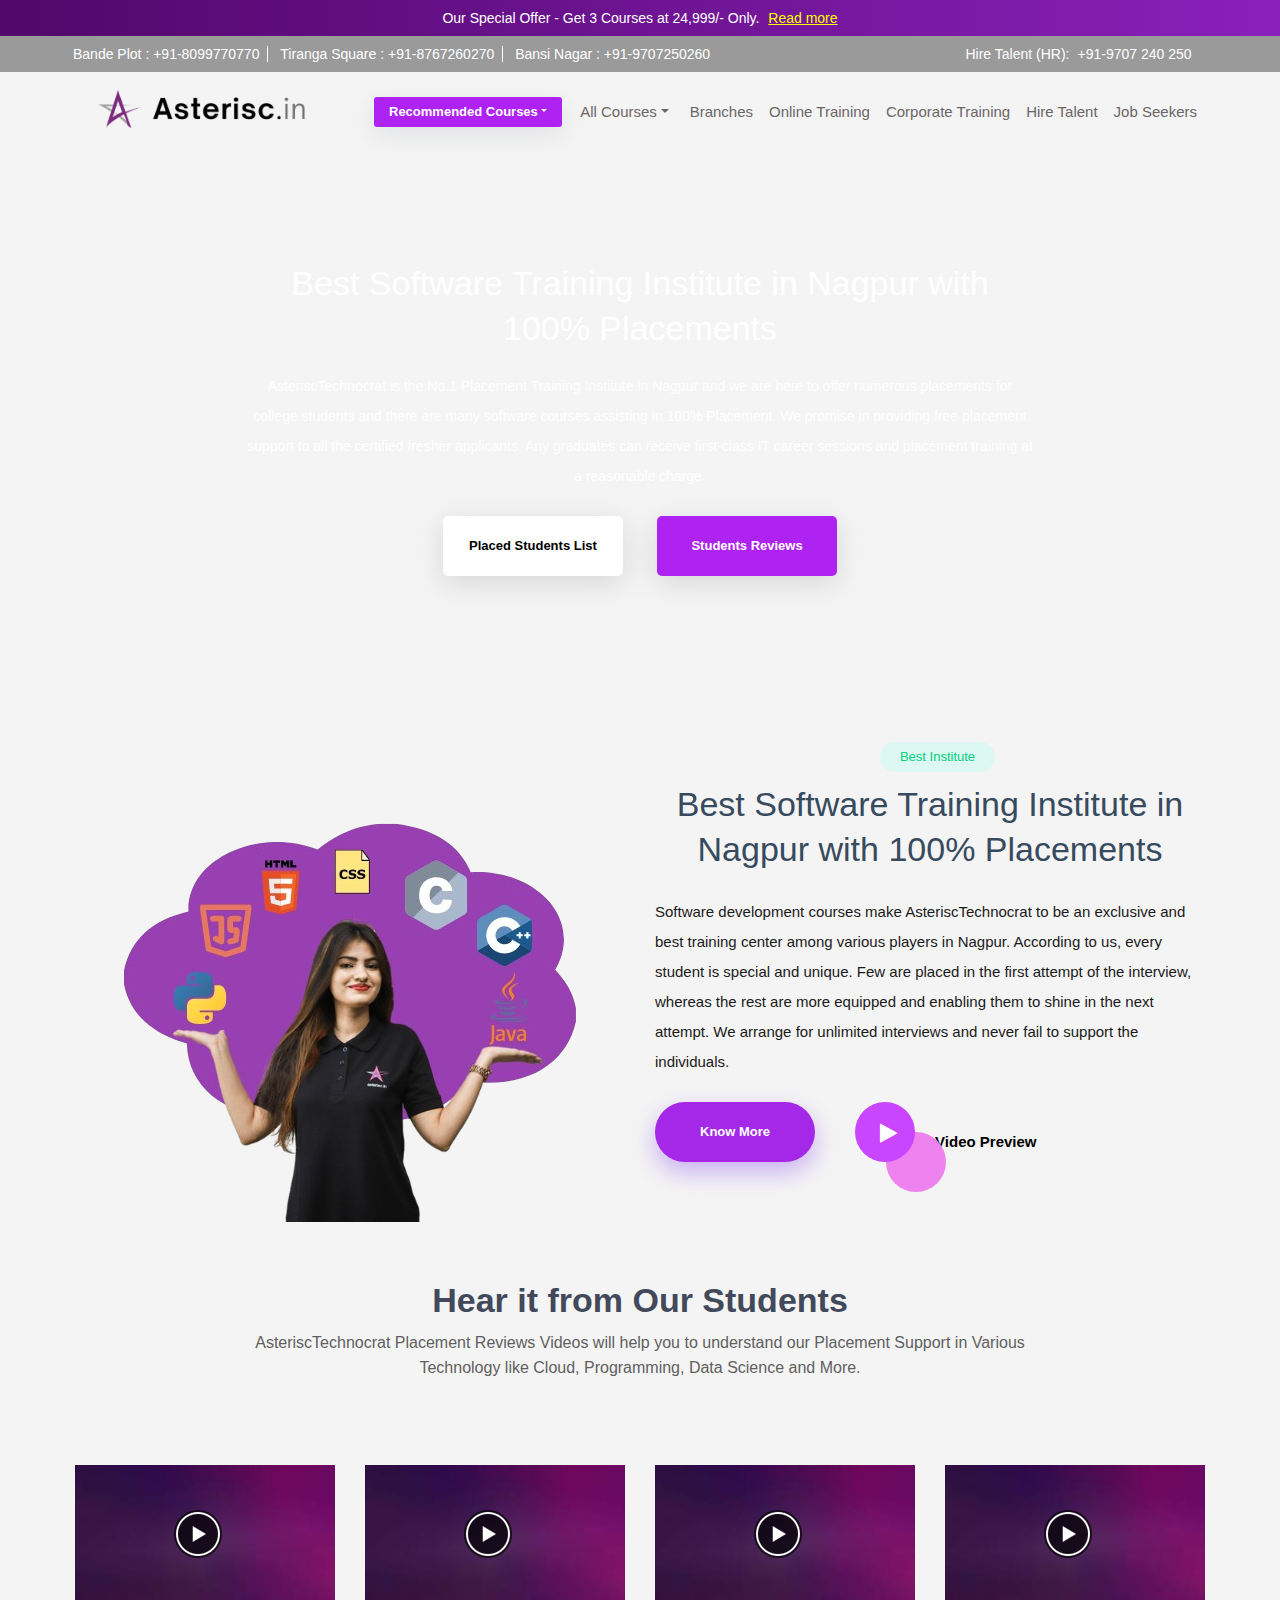
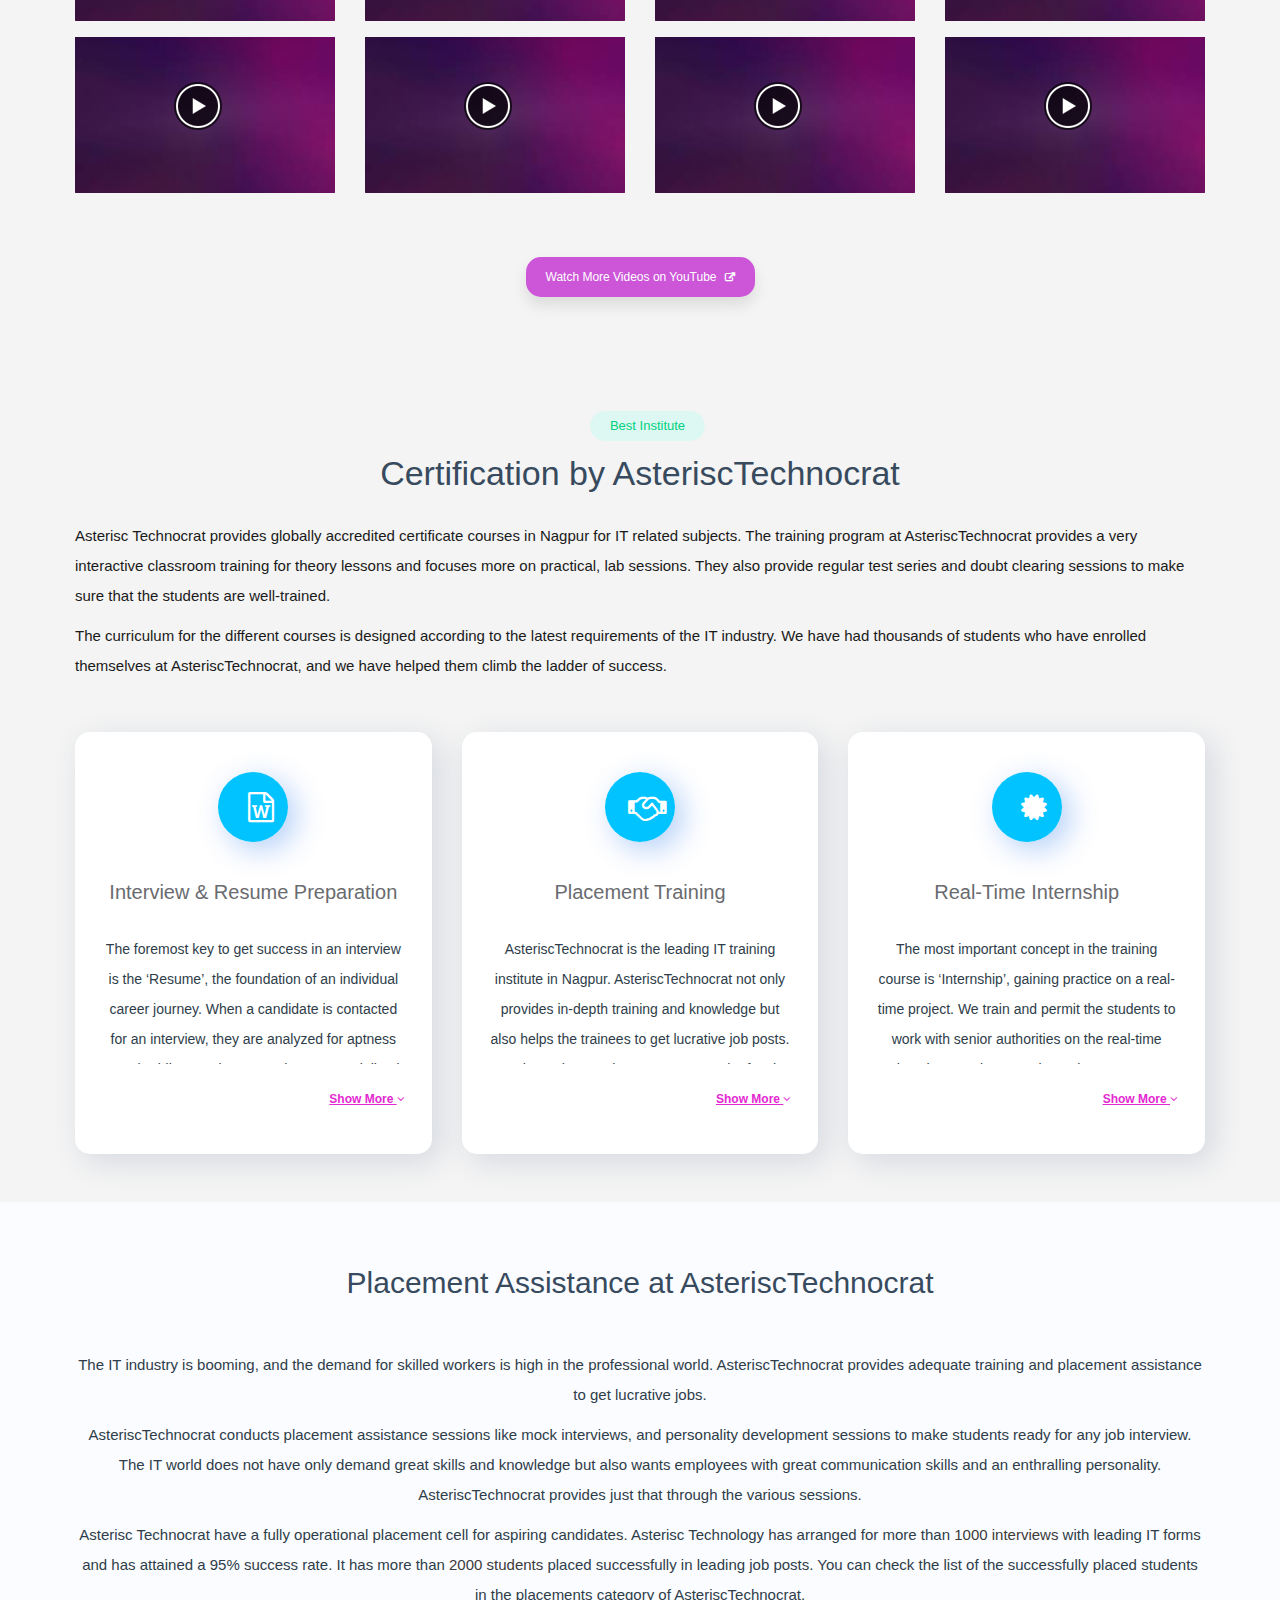
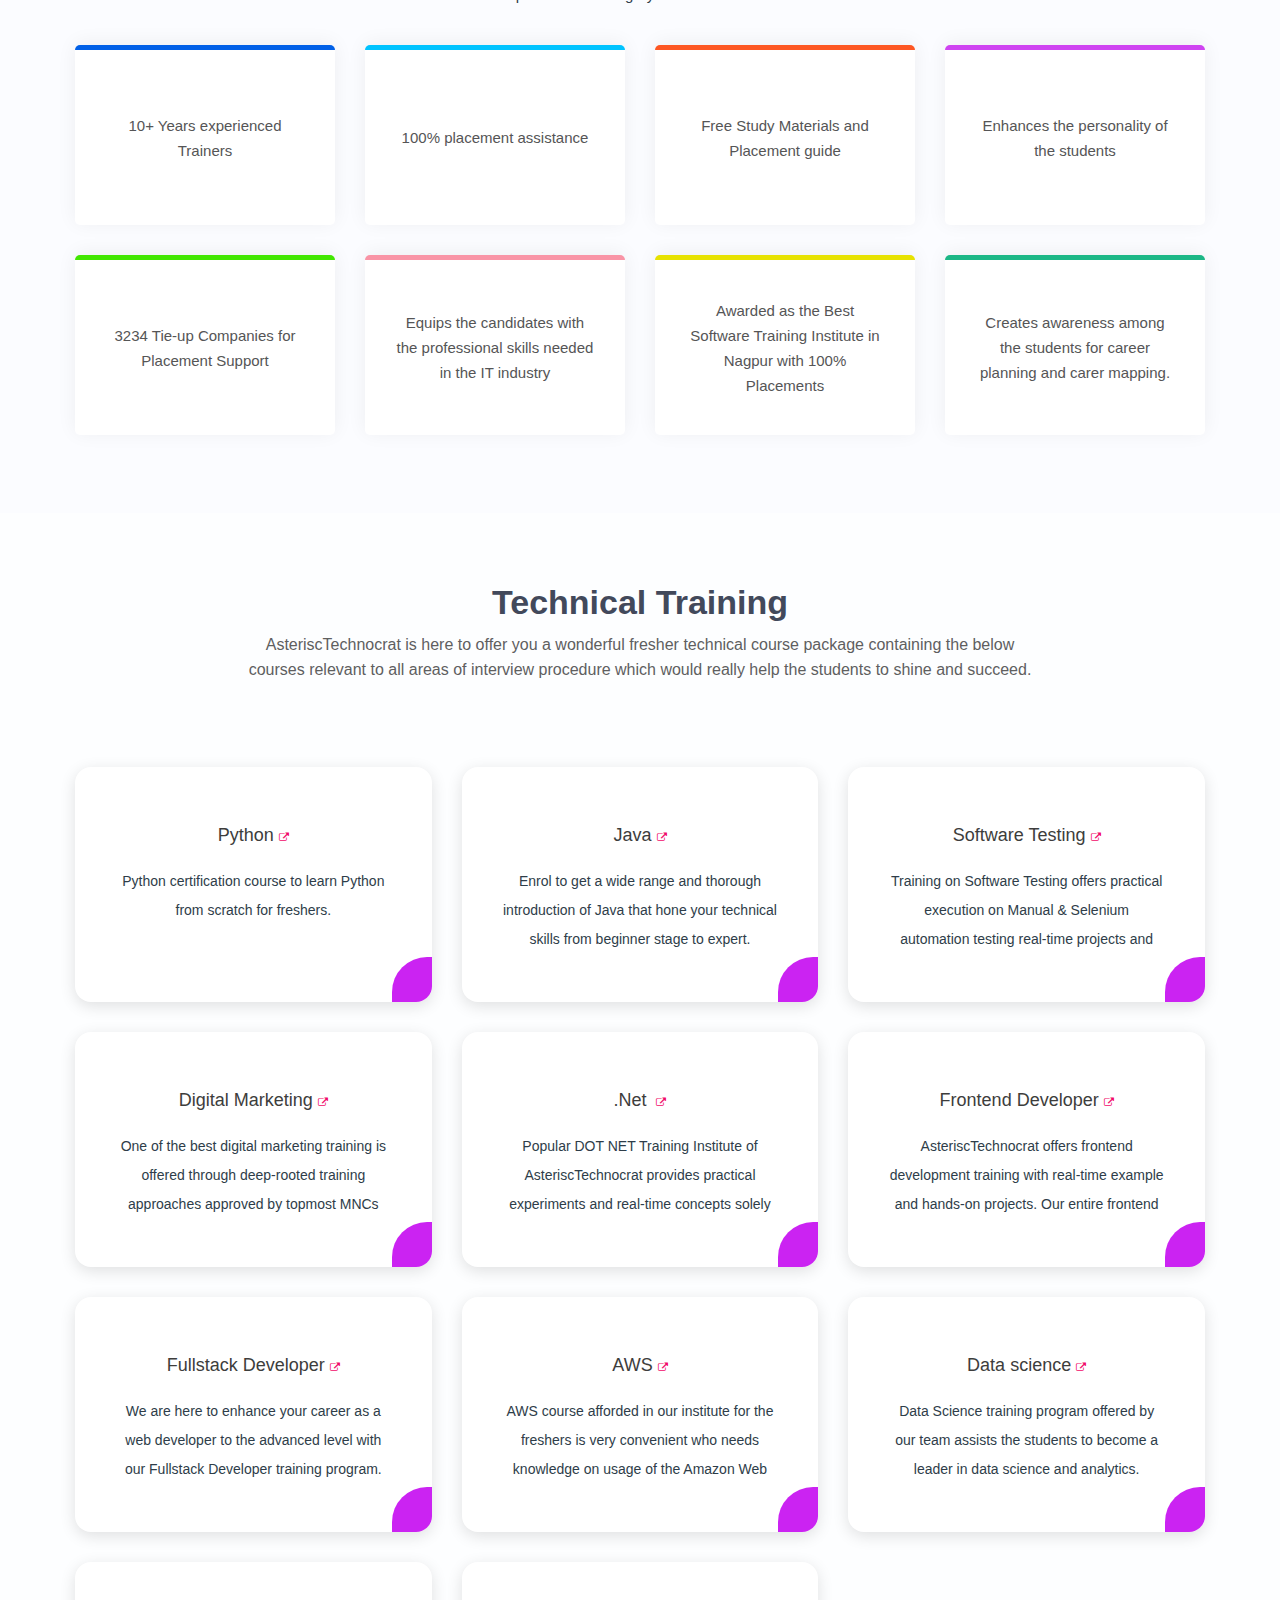
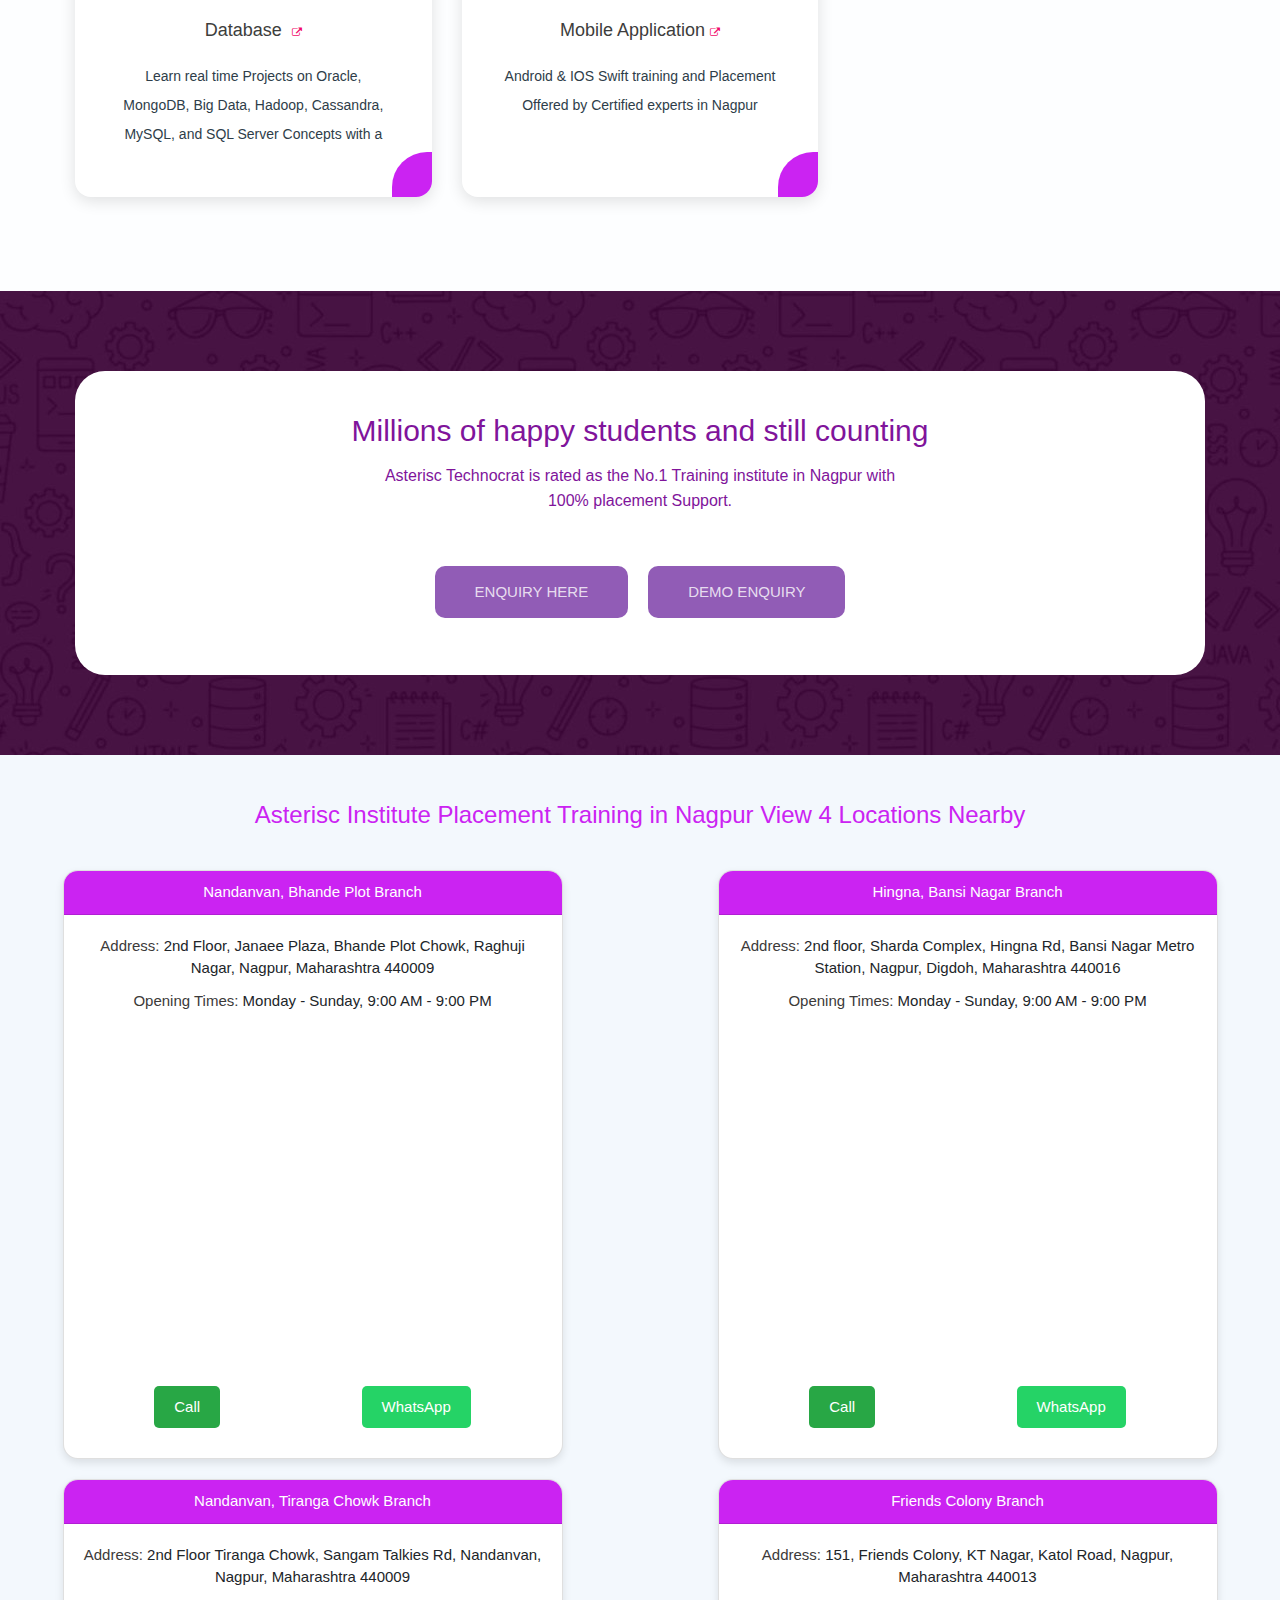
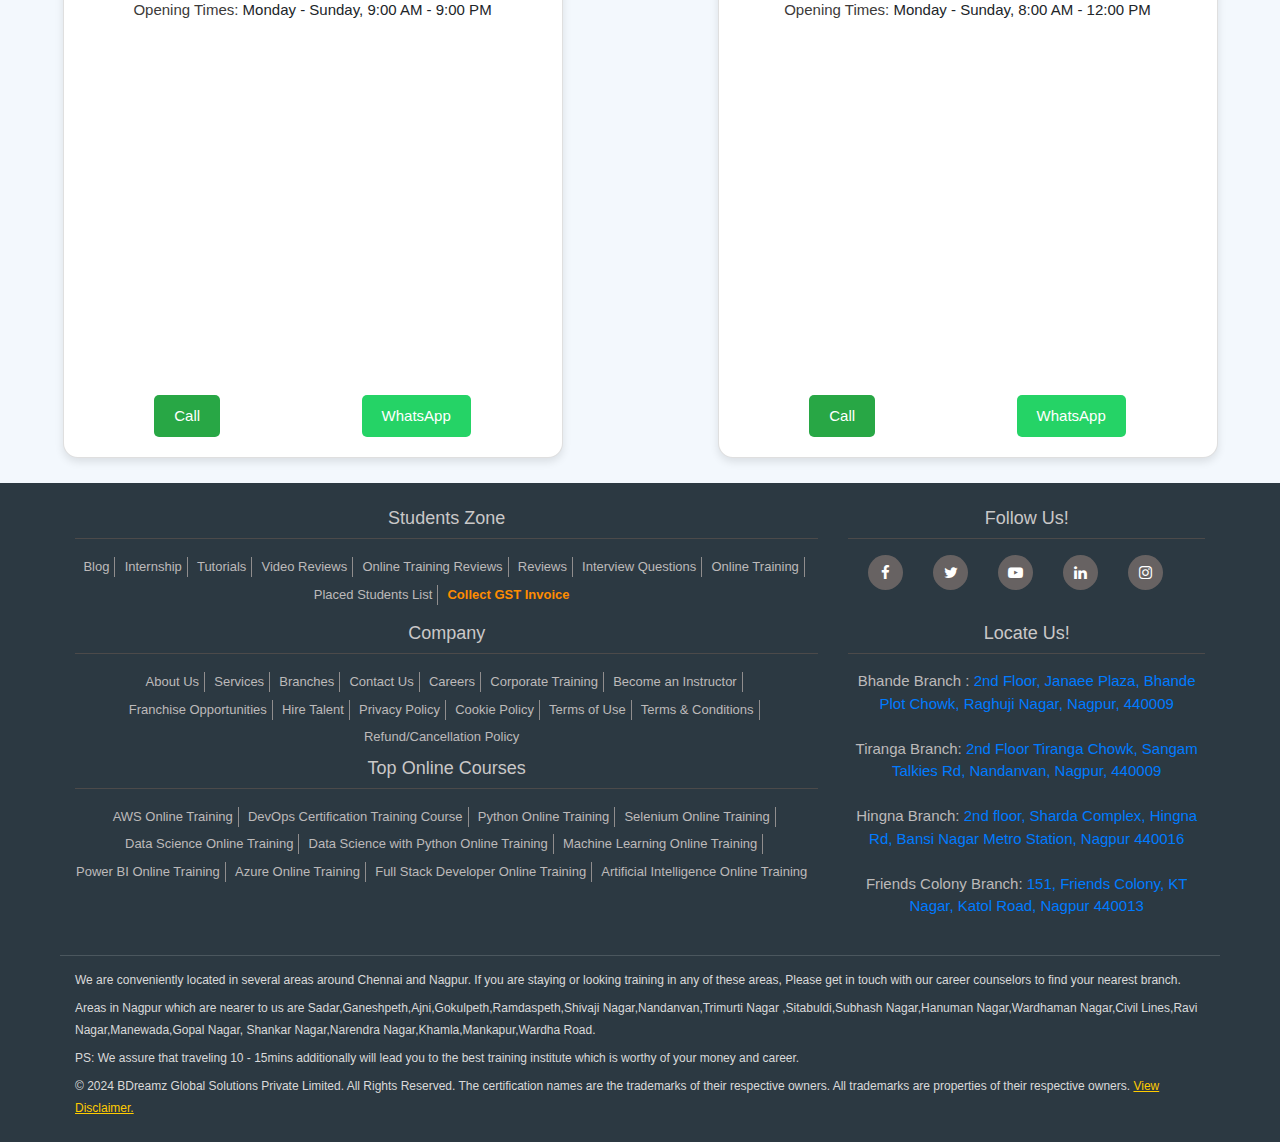
==== commit a347db43: "6 commit" ====
--- a/index.html
+++ b/index.html
@@ -200,7 +200,7 @@
       <div class="row align-items-center">
         <div class="col-xl-3 col-lg-3 col-md-12 col-sm-12 col-xs">
           <div class="logo">
-            <a href="https://www.besanttechnologies.com"
+            <a href="#"
               title="AsteriscTechnocrat | No.1 Training Institute in Chennai,   Nagpur &amp; Pune">
               <img class="img-fluid" alt="AsteriscTechnocrat" src="images/asterisc.in_-600x150.png" width="250px"
                 height="10px">
@@ -221,42 +221,41 @@
                   <ul class="dropdown-menu" aria-labelledby="menu-item-dropdown-50188" role="menu">
                     <li class="dropdown">
                       <a title="Master Program" href="#" data-toggle="dropdown" aria-haspopup="true"
-                        aria-expanded="false" class="dropdown-toggle nav-link" id="menu-item-dropdown-61">Bhande
-                        Plot</a>
+                        aria-expanded="false" class="dropdown-toggle nav-link" id="menu-item-dropdown-61">Java Full Stack</a>
                       <ul class="dropdown-menu" role="menu" style="height:auto;">
                         <a title="AWS Training"
-                          href="https://www.besanttechnologies.com/training-courses/cloud-computing-training/amazon-web-services-training-institute-in-chennai"
-                          class="nav-link dropdown-item">AWS Training</a>
+                          href="#"
+                          class="nav-link dropdown-item">Core Java</a>
 
                         <a title="Data Science Training"
-                          href="https://www.besanttechnologies.com/training-courses/data-warehousing-training/datascience-training-institute-in-chennai"
-                          class="nav-link dropdown-item">Data Science Training</a>
+                          href="#"
+                          class="nav-link dropdown-item">Advance Java</a>
 
                         <a title="Data Analytics Courses"
-                          href="https://www.besanttechnologies.com/data-analytics-course-in-chennai"
-                          class="nav-link dropdown-item">Data Analytics Courses</a>
+                          href="#"
+                          class="nav-link dropdown-item">HTML5</a>
 
                         <a title="Full Stack Developer Training"
-                          href="https://www.besanttechnologies.com/full-stack-developer-training-in-chennai"
-                          class="nav-link dropdown-item">Full Stack Developer Training</a>
+                          href="#"
+                          class="nav-link dropdown-item">CSS3</a>
 
                         <a title="Software Testing Training"
-                          href="https://www.besanttechnologies.com/training-courses/software-testing-training"
-                          class="nav-link dropdown-item">Software Testing Training </a>
+                          href="#"
+                          class="nav-link dropdown-item">JavaScript</a>
 
                         <a title="Python Training"
-                          href="https://www.besanttechnologies.com/training-courses/python-training-institute-in-chennai"
-                          class="nav-link dropdown-item">Python Training</a>
+                          href="#"
+                          class="nav-link dropdown-item">MySQL</a>
 
                         <a title="Java Training"
-                          href="https://www.besanttechnologies.com/training-courses/java-training"
-                          class="nav-link dropdown-item">Java Training</a>
+                          href="#"
+                          class="nav-link dropdown-item"></a>
 
                         <!-- a title="Selenium Training" href="/training-courses/software-testing-training/selenium-training-institute-in-chennai" class="nav-link dropdown-item">Selenium Training</a -->
 
                         <a title="DevOps Training"
                           href="https://www.besanttechnologies.com/training-courses/other-training-courses/devops-training-institute-in-chennai"
-                          class="nav-link dropdown-item">DevOps Training</a>
+                          class="nav-link dropdown-item">SpringBoot</a>
 
                         <a href="https://www.besanttechnologies.com/training-courses"
                           class="thiru_menu_view dropdown-item" title="View All Courses">View All Courses</a>
@@ -264,7 +263,7 @@
                     </li>
                     <li class="dropdown">
                       <a title="Cloud Computing" href="#" data-toggle="dropdown" aria-haspopup="true"
-                        aria-expanded="false" class="dropdown-toggle nav-link">Tiranga Square</a>
+                        aria-expanded="false" class="dropdown-toggle nav-link">Data Science</a>
                       <ul class="dropdown-menu" role="menu" style="height:auto;">
                         <a title="AWS Training"
                           href="https://www.besanttechnologies.com/training-courses/amazon-web-services-training-in-bangalore"
@@ -307,7 +306,7 @@
                     <li class="dropdown">
                       <a title="Combo Courses"
                         href="https://www.besanttechnologies.com/offers/special-offers-for-online-courses"
-                        class="nav-link dropdown-item">Combo Courses</a>
+                        class="nav-link dropdown-item">Python Full Stack</a>
                     </li>
                   </ul>
                 </li>
@@ -613,16 +612,16 @@
                     </li>
                   </ul>
                 </li>
-                <li><a title="Branches" href="https://www.besanttechnologies.com/branches" class="nav-link">Branches</a>
+                <li><a title="Branches" href="#" class="nav-link">Branches</a>
                 </li>
-                <li><a title="Online Training" href="https://www.besanttechnologies.com/online-training-courses"
+                <li><a title="Online Training" href="#"
                     class="nav-link">Online Training</a></li>
-                <li><a title="Corporate Training" href="https://www.besanttechnologies.com/company/corporate-training"
+                <li><a title="Corporate Training" href="#"
                     class="nav-link">Corporate Training</a></li>
                 <li><a title="Hire Talent"
-                    href="https://www.besanttechnologies.com/company/hire-from-besant-technologies"
+                    href="#"
                     class="nav-link">Hire Talent</a></li>
-                <li><a title="Job Seekers" href="https://www.besanttechnologies.com/submit-your-cv" class="nav-link"
+                <li><a title="Job Seekers" href="#" class="nav-link"
                     target="_blank">Job Seekers</a></li>
 
               </ul>
@@ -1136,6 +1135,109 @@
     </div>
 
   </section>
+  
+
+  <!--Location Map-->
+
+
+  <section class="bt_train_locmap">
+    <div class="container">
+        <h1 class="title">Asterisc Institute Placement Training in Nagpur View 4 Locations Nearby</h1>
+    </div>
+    
+    <div class="row">
+      <div class="card">
+        <div class="card-header">
+          Nandanvan, Bhande Plot Branch
+        </div>
+        <div class="card-body">
+          <div class="branch-info">
+            <strong>Address:</strong> 2nd Floor, Janaee Plaza, Bhande Plot Chowk, Raghuji Nagar, Nagpur, Maharashtra 440009
+          </div>
+          <div class="branch-info">
+            <strong>Opening Times:</strong> Monday - Sunday, 9:00 AM - 9:00 PM
+          </div>
+          <div class="map-container">
+            <iframe src="https://www.google.com/maps/embed?pb=!1m14!1m8!1m3!1d3721.7161099900304!2d79.1138286!3d21.1238814!3m2!1i1024!2i768!4f13.1!3m3!1m2!1s0x3bd4c759e14946c5%3A0xa5defe292b737b8f!2sAsterisc%20Computer%20Institute!5e0!3m2!1sen!2sin!4v1708158503381!5m2!1sen!2sin" allowfullscreen="" loading="lazy" referrerpolicy="no-referrer-when-downgrade"></iframe>
+          </div>
+          <div class="branch-info">
+            <div class="contact-buttons">
+              <a href="tel:+917744822228" class="call-button"> <i class="bx bx-phone-call"></i>Call</a>
+              <a href="https://wa.me/917744822228" class="whatsapp-button"><i class="bx bxl-whatsapp"></i>WhatsApp</a>
+            </div>
+          </div>
+        </div>
+      </div>
+    
+      <div class="card">
+        <div class="card-header">
+          Hingna, Bansi Nagar Branch
+        </div>
+        <div class="card-body">
+          <div class="branch-info">
+            <strong>Address:</strong> 2nd floor, Sharda Complex, Hingna Rd, Bansi Nagar Metro Station, Nagpur, Digdoh, Maharashtra 440016
+          </div>
+          <div class="branch-info">
+            <strong>Opening Times:</strong> Monday - Sunday, 9:00 AM - 9:00 PM
+          </div>
+          <div class="map-container">
+            <iframe src="https://www.google.com/maps/embed?pb=!1m18!1m12!1m3!1d3721.933004226604!2d79.01166580000002!3d21.115237!2m3!1f0!2f0!3f0!3m2!1i1024!2i768!4f13.1!3m3!1m2!1s0x3bd495b87cd344b7%3A0x55979a4f16573dc1!2sCodeLine.AI%20(formerly%20known%20as%20Asterisc%20Computer%20Institute)!5e0!3m2!1sen!2sin!4v1708158811483!5m2!1sen!2sin" width="600" height="450" style="border:0;" allowfullscreen="" loading="lazy" referrerpolicy="no-referrer-when-downgrade"></iframe>
+          </div>
+          <div class="contact-buttons">
+            <a href="tel:+917744822228" class="call-button"><i class="bx bx-phone-call"></i> Call</a>
+            <a href="https://wa.me/917744822228" class="whatsapp-button"><i class="bx bxl-whatsapp"></i> WhatsApp</a>
+          </div>
+        </div>
+      </div>
+    </div>
+
+
+    <div class="row">
+        <div class="card">
+          <div class="card-header">
+            Nandanvan, Tiranga Chowk Branch
+          </div>
+          <div class="card-body">
+            <div class="branch-info">
+              <strong>Address:</strong> 2nd Floor Tiranga Chowk, Sangam Talkies Rd, Nandanvan, Nagpur, Maharashtra 440009
+            </div>
+            <div class="branch-info">
+              <strong>Opening Times:</strong> Monday - Sunday, 9:00 AM - 9:00 PM
+            </div>
+            <div class="map-container">
+              <iframe src="https://www.google.com/maps/embed?pb=!1m14!1m8!1m3!1d3721.5380029134085!2d79.1117002!3d21.1309774!3m2!1i1024!2i768!4f13.1!3m3!1m2!1s0x3bd4c7d89e6b78f1%3A0x5fb44fff07c1ae02!2sAsterisc%20Computer%20Institute%20Tiranga%20Chowk!5e0!3m2!1sen!2sin!4v1708158929211!5m2!1sen!2sin" width="600" height="450" style="border:0;" allowfullscreen="" loading="lazy" referrerpolicy="no-referrer-when-downgrade"></iframe>
+            </div>
+            <div class="contact-buttons">
+              <a href="tel:+917744822228" class="call-button"><i class="bx bx-phone-call"></i> Call</a>
+              <a href="https://wa.me/917744822228" class="whatsapp-button"><i class="bx bxl-whatsapp"></i> WhatsApp</a>
+            </div>
+          </div>
+        </div>
+      
+        <div class="card">
+          <div class="card-header">
+            Friends Colony Branch
+          </div>
+          <div class="card-body">
+            <div class="branch-info">
+              <strong>Address:</strong> 151, Friends Colony, KT Nagar, Katol Road, Nagpur, Maharashtra 440013
+            </div>
+            <div class="branch-info">
+              <strong>Opening Times:</strong> Monday - Sunday, 8:00 AM - 12:00 PM
+            </div>
+            <div class="map-container">
+              <iframe src="https://www.google.com/maps/embed?pb=!1m14!1m8!1m3!1d14881.848048532815!2d79.0250146!3d21.1737979!3m2!1i1024!2i768!4f13.1!3m3!1m2!1s0x3bd4c1c265f22f29%3A0xa545e687899856fe!2sAsterisc%20Technocrat%20Pvt.%20Ltd.!5e0!3m2!1sen!2sin!4v1708157782625!5m2!1sen!2sin" width="600" height="450" style="border:0;" allowfullscreen="" loading="lazy" referrerpolicy="no-referrer-when-downgrade"></iframe>
+            </div>
+            <div class="contact-buttons">
+              <a href="tel:+917744822228" class="call-button"><i class="bx bx-phone-call"></i> Call</a>
+              <a href="https://wa.me/917744822228" class="whatsapp-button"><i class="bx bxl-whatsapp"></i> WhatsApp</a>
+            </div>
+          </div>
+        </div>
+      </div>
+    
+</section>
+
 
   <style>
     section.bt_commonfooter {
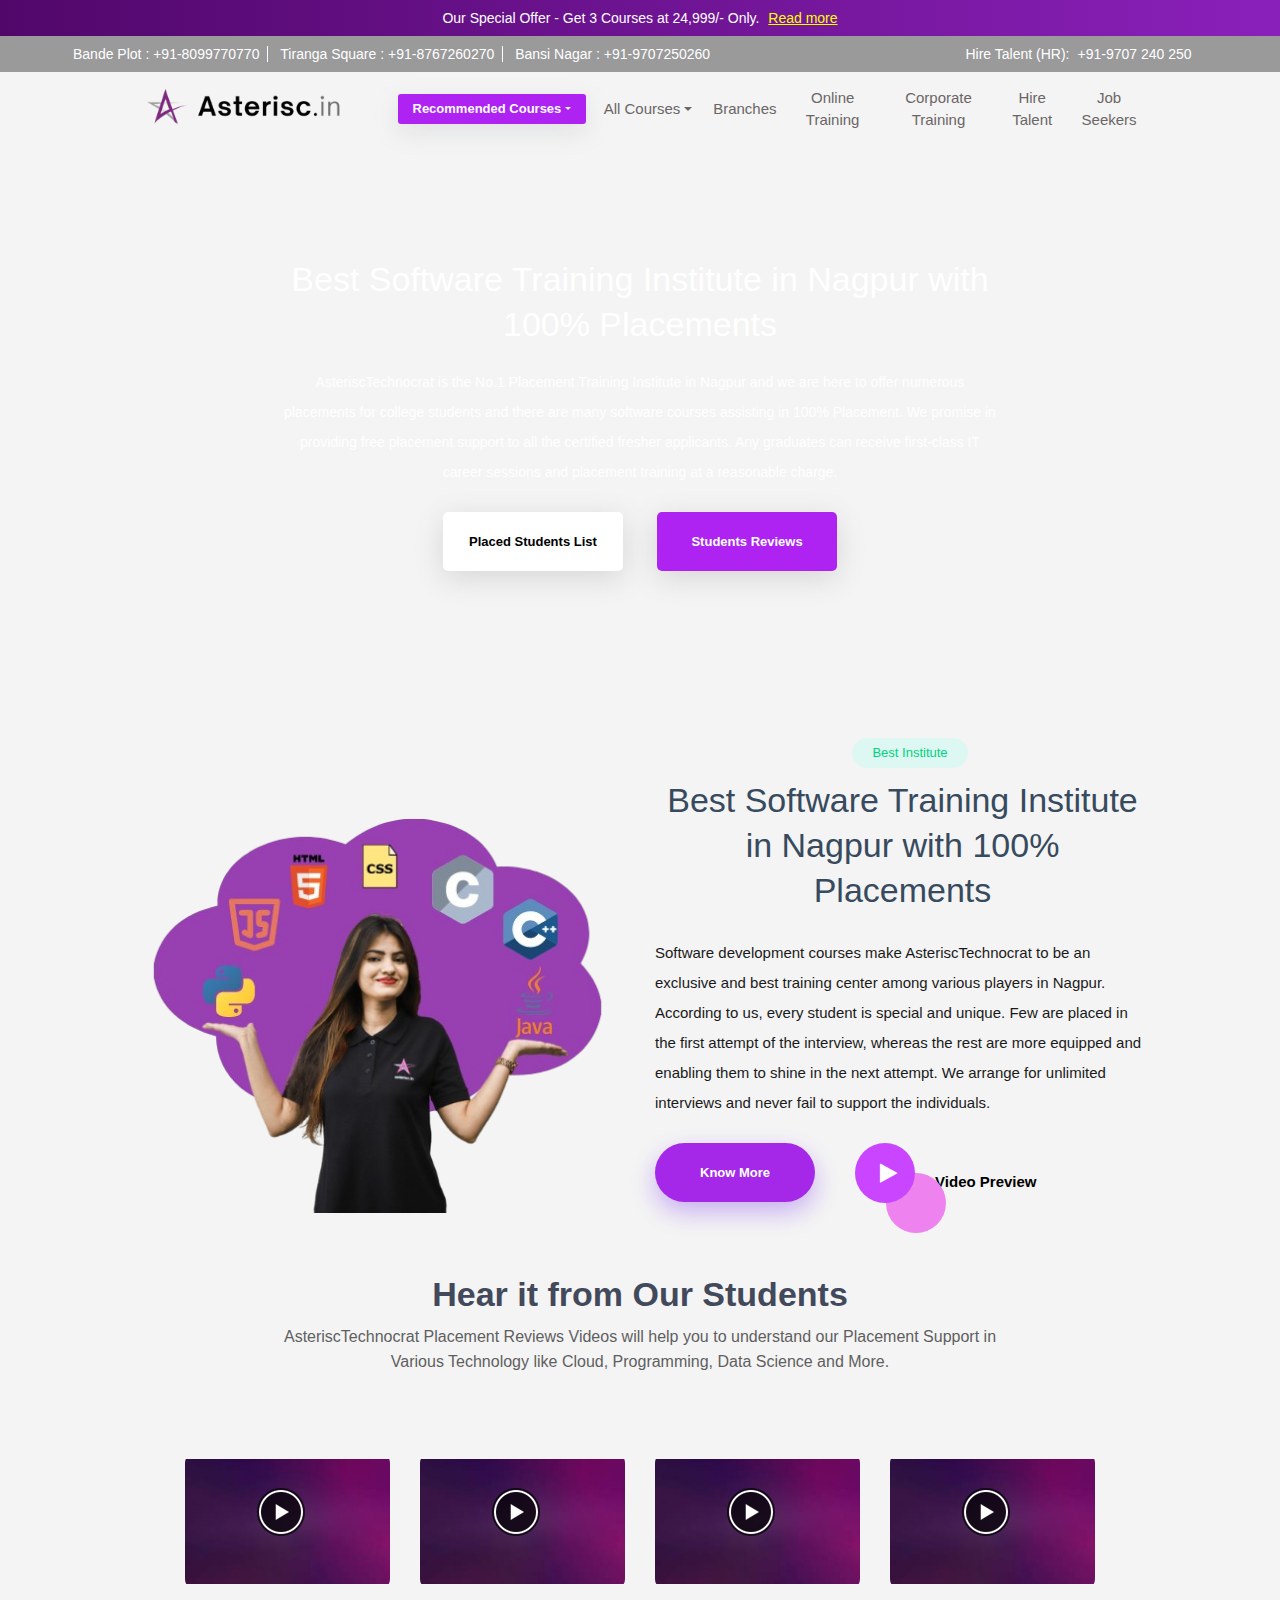
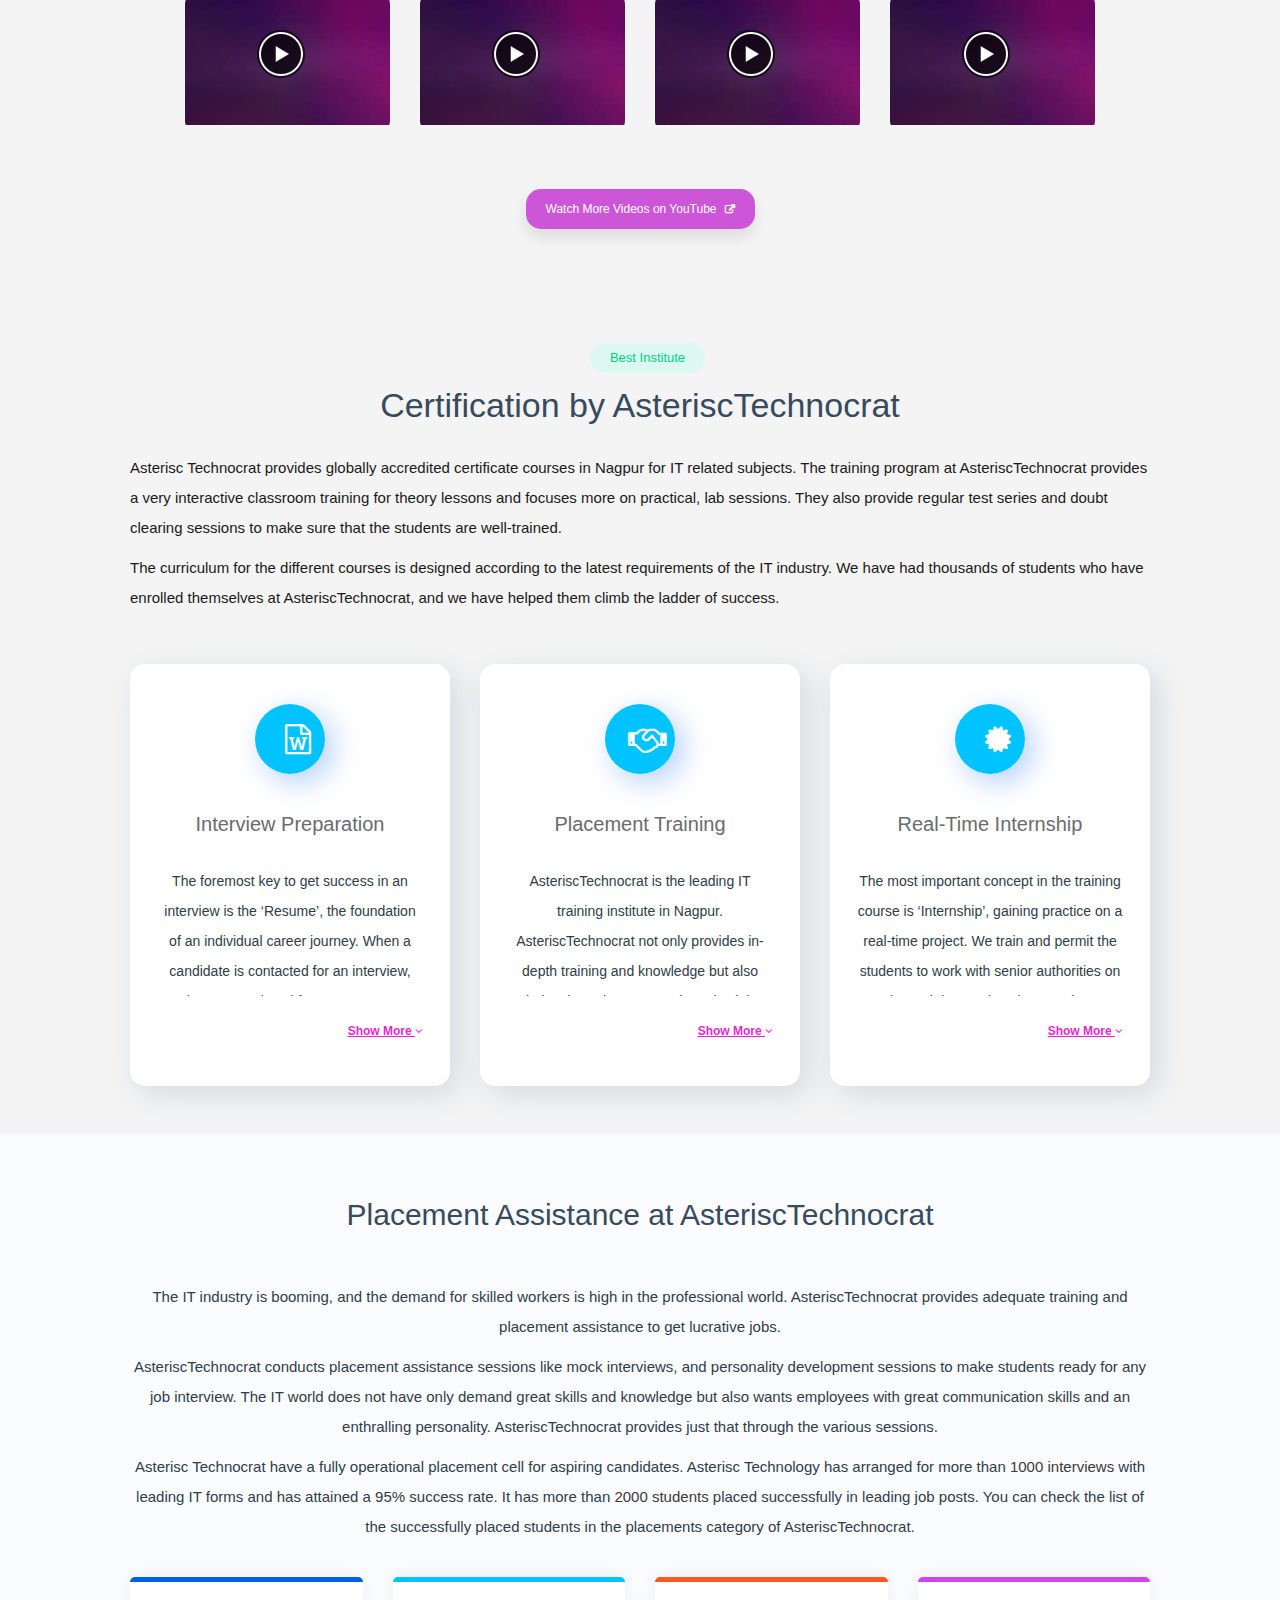
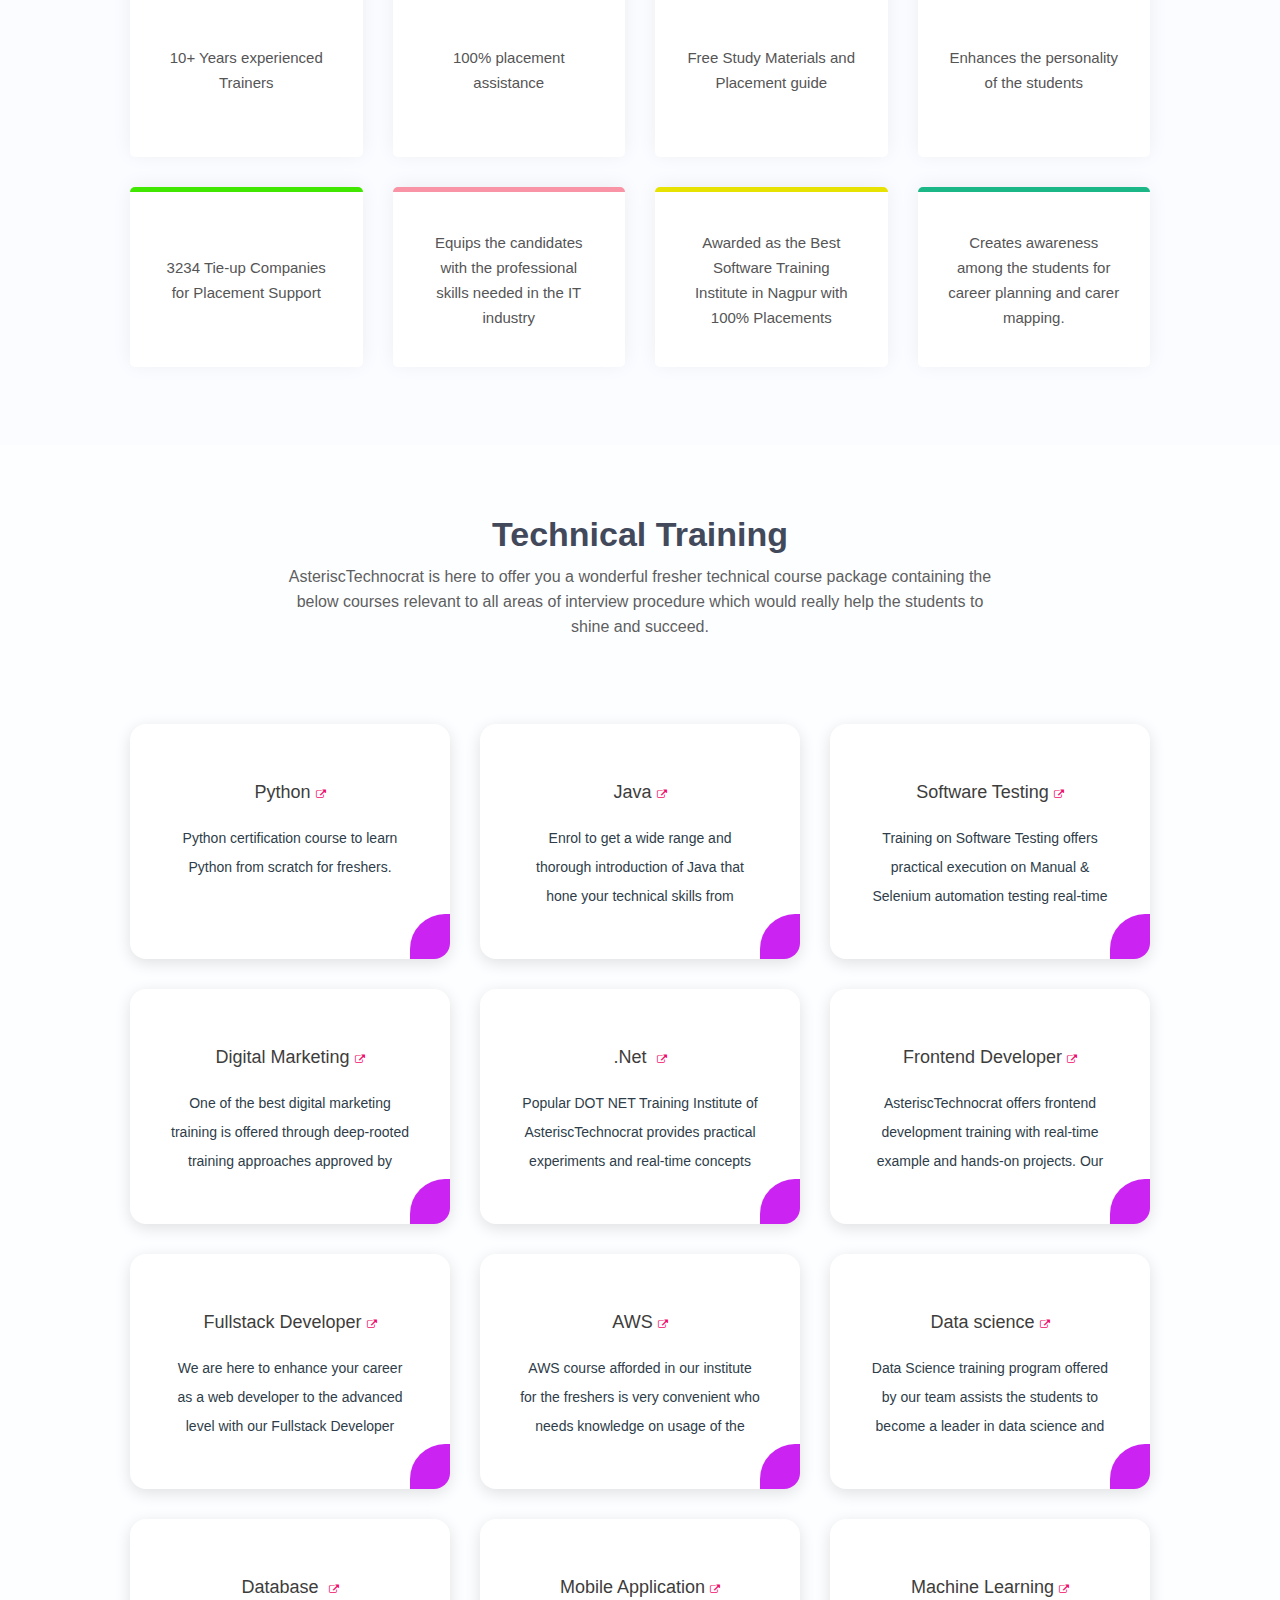
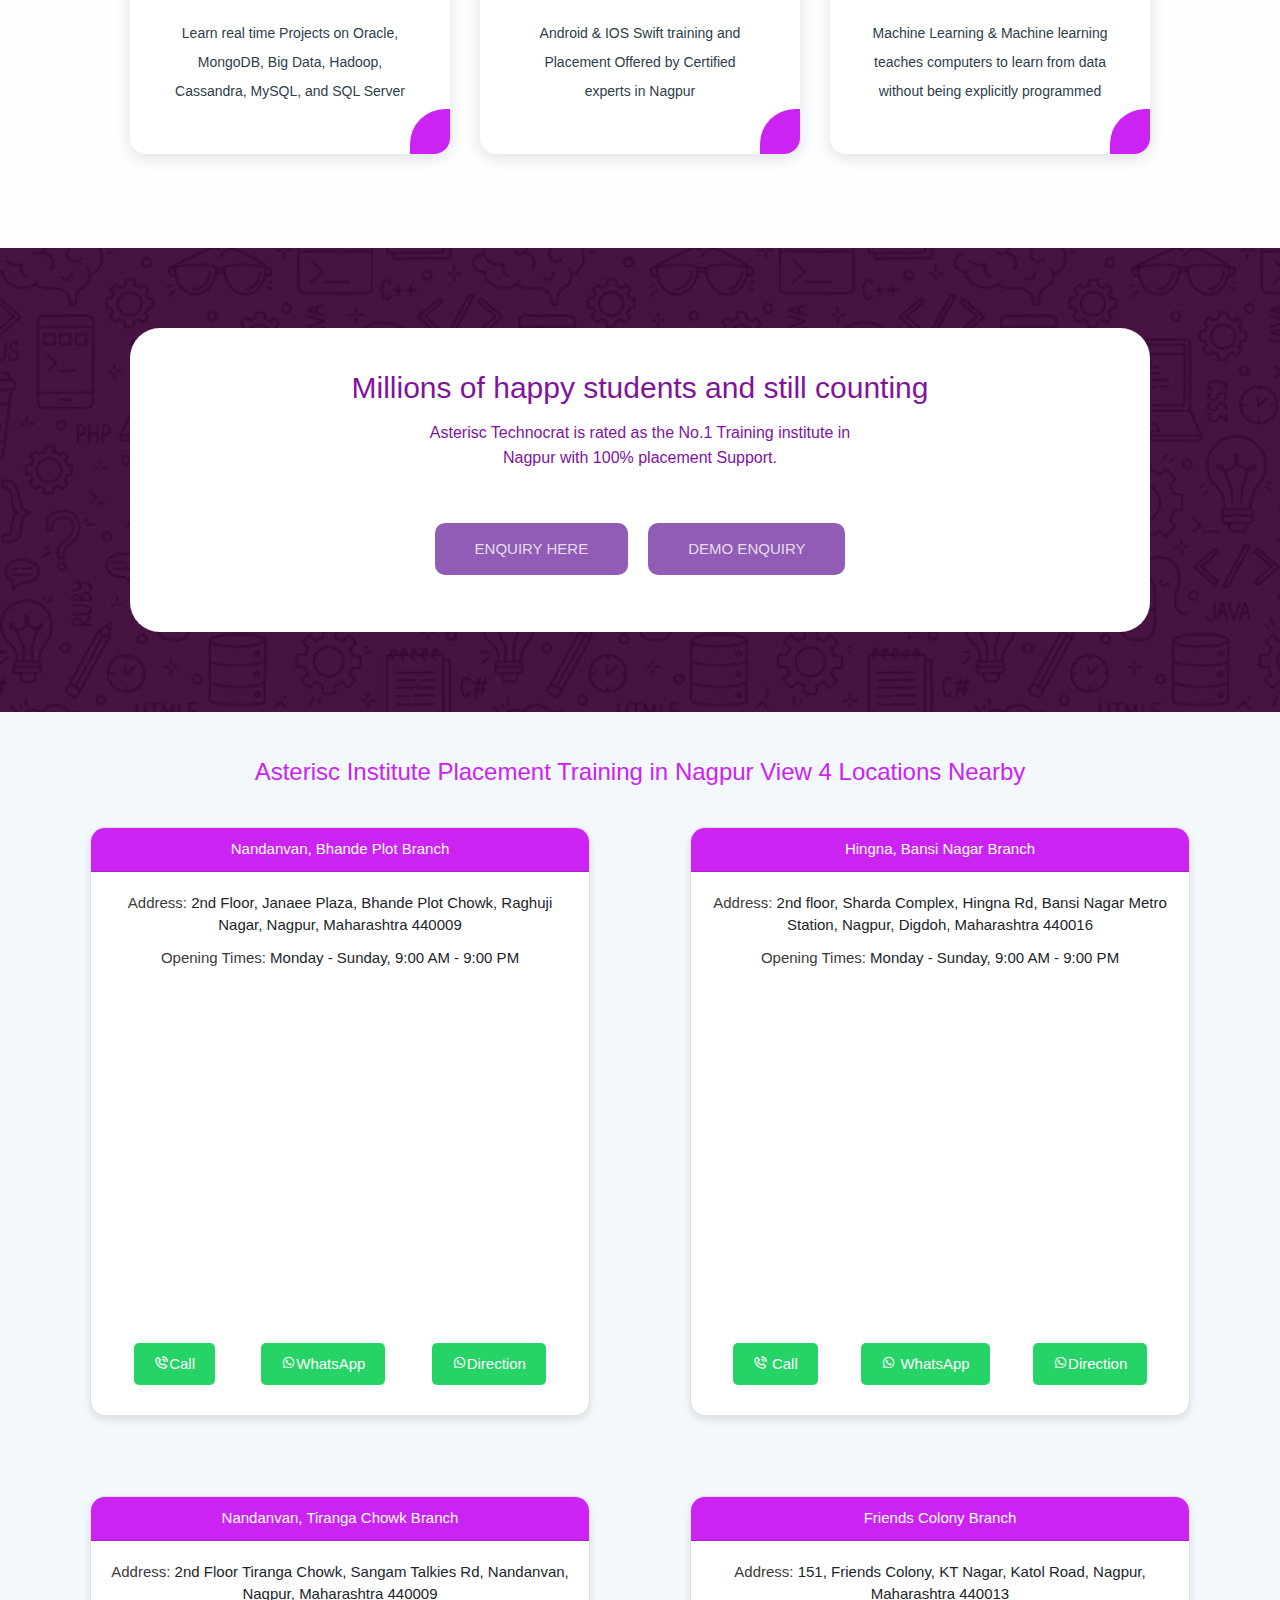
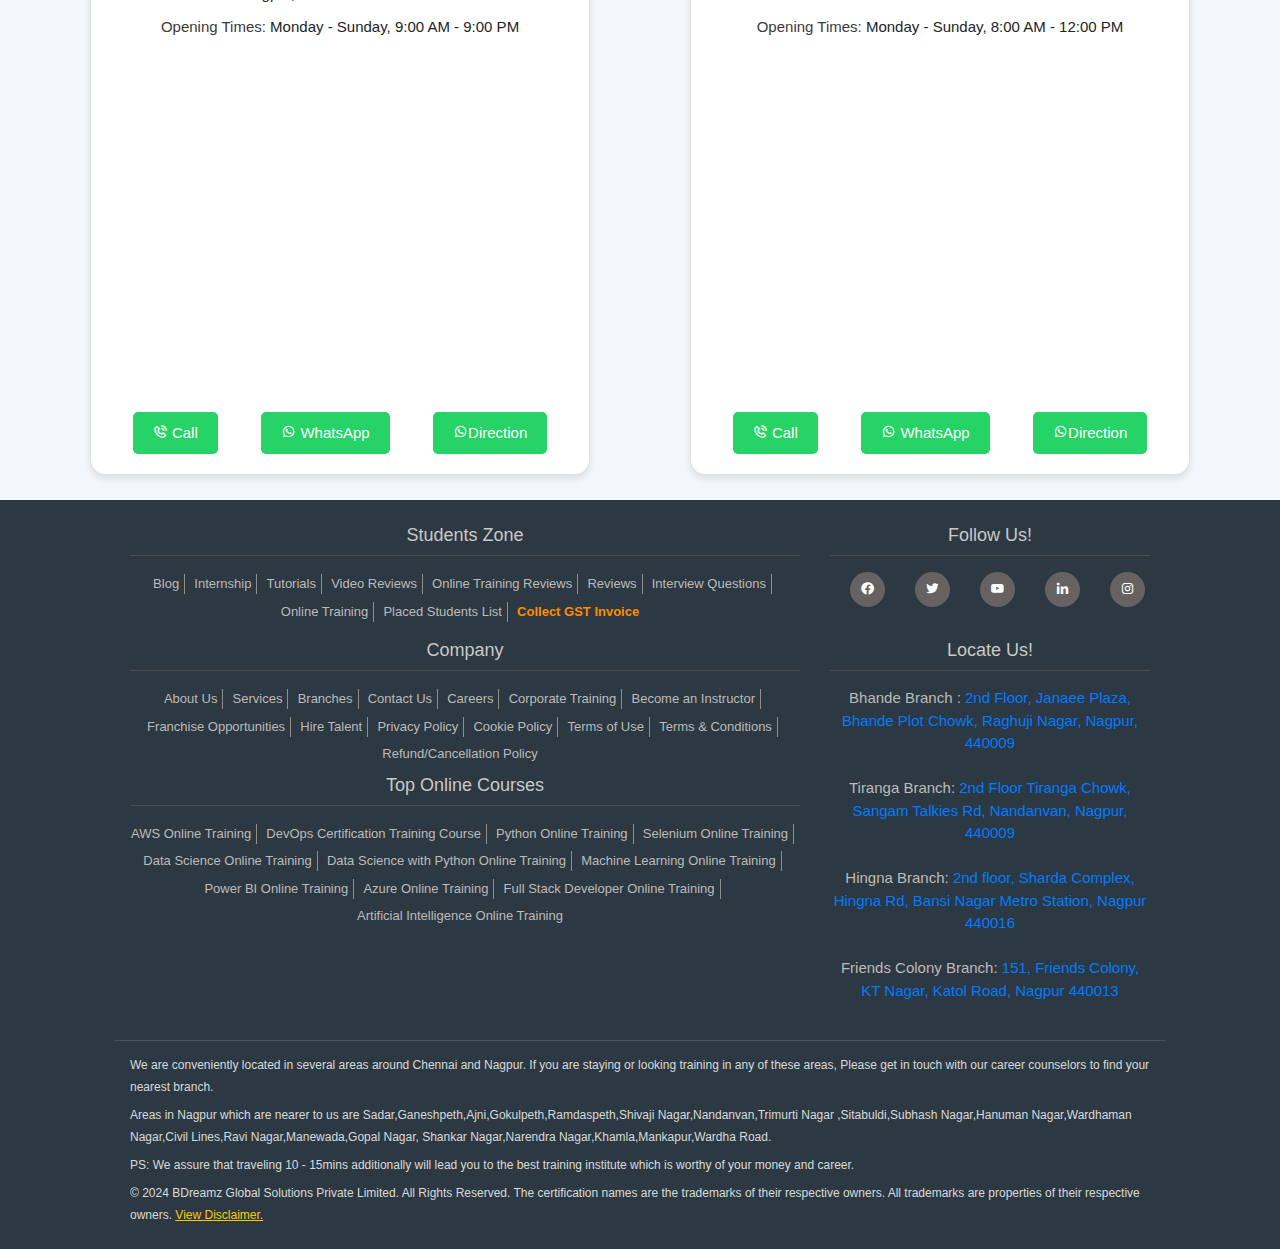
==== commit 46269efb: "8 commit" ====
--- a/index.html
+++ b/index.html
@@ -19,6 +19,7 @@
   <link rel="dns-prefetch" href="https://www.besanttechnologies.com">
   <link rel="stylesheet" href="css/bootstrap.min.css" crossorigin="anonymous" referrerpolicy="no-referrer">
   <link rel="stylesheet" href="css/font-awesome.min.css">
+  <link href='https://unpkg.com/boxicons@2.1.4/css/boxicons.min.css' rel='stylesheet'>
   <!-- <link rel="stylesheet" href="css/owl.carousel.min.css">
   <link rel="stylesheet" href="css/besantpopup.css"> -->
   <meta name="robots" content="index, follow, max-image-preview:large, max-snippet:-1, max-video-preview:-1">
@@ -139,6 +140,7 @@
 
   <link href="https://www.googletagmanager.com/gtag/js?id=AW-774566486" rel="preload" as="script">
   <script async="" defer="" src="https://www.googletagmanager.com/gtag/js?id=AW-774566486"></script>
+  
   <script>
     window.dataLayer = window.dataLayer || [];
     function gtag() { dataLayer.push(arguments); }
@@ -848,7 +850,7 @@
                   <span class="fa fa-file-word-o"></span>
                 </div>
                 <div class="content-box">
-                  <h5 class="box-title">Interview &amp; Resume Preparation</h5>
+                  <h5 class="box-title">Interview Preparation</h5>
                   <p>The foremost key to get success in an interview is the ‘Resume’, the foundation of an individual
                     career journey. When a candidate is contacted for an interview, they are analyzed for aptness as a
                     budding employee. We have a specialized team to display the profile effectively that permanently
@@ -1108,6 +1110,14 @@
             <p>Android &amp; IOS Swift training and Placement Offered by Certified experts in Nagpur</p>
           </div>
         </div>
+
+        <div class="col-xl-4 col-lg-4 col-md-4 col-sm-12 col-xs">
+          <div class="bt_placetech_box">
+            <h4><a href="https://www.besanttechnologies.com/training-courses/android-training-in-bangalore"
+                title="Mobile Application">Machine Learning</a></h4>
+            <p>Machine Learning &amp; Machine learning teaches computers to learn from data without being explicitly programmed</p>
+          </div>
+        </div>
       </div>
     </div>
   </section>
@@ -1145,7 +1155,7 @@
         <h1 class="title">Asterisc Institute Placement Training in Nagpur View 4 Locations Nearby</h1>
     </div>
     
-    <div class="row">
+    <div class="row" style="margin-bottom: 60px;">
       <div class="card">
         <div class="card-header">
           Nandanvan, Bhande Plot Branch
@@ -1164,6 +1174,8 @@
             <div class="contact-buttons">
               <a href="tel:+917744822228" class="call-button"> <i class="bx bx-phone-call"></i>Call</a>
               <a href="https://wa.me/917744822228" class="whatsapp-button"><i class="bx bxl-whatsapp"></i>WhatsApp</a>
+              <a href="https://www.google.com/maps/place/Asterisc+Computer+Institute/@21.123881,79.118335,16z/data=!4m6!3m5!1s0x3bd4c759e14946c5:0xa5defe292b737b8f!8m2!3d21.1238814!4d79.1183347!16s%2Fg%2F11h3fq_7r4?hl=en&entry=ttu" class="whatsapp-button"><i class="bx bxl-whatsapp"></i>Direction</a>
+
             </div>
           </div>
         </div>
@@ -1186,6 +1198,9 @@
           <div class="contact-buttons">
             <a href="tel:+917744822228" class="call-button"><i class="bx bx-phone-call"></i> Call</a>
             <a href="https://wa.me/917744822228" class="whatsapp-button"><i class="bx bxl-whatsapp"></i> WhatsApp</a>
+            <a href="https://www.google.com/maps/place/CodeLine.AI+(formerly+known+as+Asterisc+Computer+Institute)/@21.115237,79.011666,16z/data=!4m6!3m5!1s0x3bd495b87cd344b7:0x55979a4f16573dc1!8m2!3d21.115237!4d79.0116658!16s%2Fg%2F11tn0jn39y?hl=en&entry=ttu" class="whatsapp-button"><i class="bx bxl-whatsapp"></i>Direction</a>
+
+            
           </div>
         </div>
       </div>
@@ -1210,6 +1225,8 @@
             <div class="contact-buttons">
               <a href="tel:+917744822228" class="call-button"><i class="bx bx-phone-call"></i> Call</a>
               <a href="https://wa.me/917744822228" class="whatsapp-button"><i class="bx bxl-whatsapp"></i> WhatsApp</a>
+              <a href="https://www.google.com/maps/place/Asterisc+Computer+Institute+Tiranga+Chowk/@21.130977,79.116206,16z/data=!4m6!3m5!1s0x3bd4c7d89e6b78f1:0x5fb44fff07c1ae02!8m2!3d21.1309774!4d79.1162063!16s%2Fg%2F11rqrx435x?hl=en&entry=ttu" class="whatsapp-button"><i class="bx bxl-whatsapp"></i>Direction</a>
+
             </div>
           </div>
         </div>
@@ -1231,6 +1248,8 @@
             <div class="contact-buttons">
               <a href="tel:+917744822228" class="call-button"><i class="bx bx-phone-call"></i> Call</a>
               <a href="https://wa.me/917744822228" class="whatsapp-button"><i class="bx bxl-whatsapp"></i> WhatsApp</a>
+              <a href="https://www.google.com/maps/place/Asterisc+Technocrat+Pvt.+Ltd./@21.173798,79.043039,14z/data=!4m7!3m6!1s0x3bd4c1c265f22f29:0xa545e687899856fe!8m2!3d21.1737979!4d79.043039!10e1!16s%2Fg%2F11h8fhrj9r?hl=en&entry=ttu" class="whatsapp-button"><i class="bx bxl-whatsapp"></i>Direction</a>
+
             </div>
           </div>
         </div>
@@ -1252,22 +1271,22 @@
           <div class="foo_navs">
             <h2 class="mb-3 pt-0">Students Zone</h2>
             <ul class="chennai_footerlist">
-              <li><a href="https://www.besanttechnologies.com/blog" title="Blog">Blog</a></li>
-              <li><a href="https://www.besanttechnologies.com/internship" title="Internship">Internship</a></li>
-              <li><a href="https://www.besanttechnologies.com/tutorials" title="Tutorials">Tutorials</a></li>
-              <li><a href="https://www.besanttechnologies.com/video-reviews" title="Video Reviews">Video Reviews</a>
+              <li><a href="#" title="Blog">Blog</a></li>
+              <li><a href="#" title="Internship">Internship</a></li>
+              <li><a href="#" title="Tutorials">Tutorials</a></li>
+              <li><a href="#" title="Video Reviews">Video Reviews</a>
               </li>
-              <li><a href="https://www.besanttechnologies.com/online-training-reviews"
+              <li><a href="#"
                   title="Online Training Reviews">Online Training Reviews</a></li>
-              <li><a href="https://www.besanttechnologies.com/reviews-complaints-testimonials"
+              <li><a href="#"
                   title="Reviews">Reviews</a></li>
-              <li><a href="https://www.besanttechnologies.com/category/blogs/interview-questions"
+              <li><a href="#"
                   title="Interview Questions">Interview Questions</a></li>
-              <li><a href="https://www.besanttechnologies.com/online-training-courses" title="Online Training">Online
+              <li><a href="#" title="Online Training">Online
                   Training</a></li>
-              <li><a href="https://www.besanttechnologies.com/placed-students-list" title="Placed Students List">Placed
+              <li><a href="#" title="Placed Students List">Placed
                   Students List</a></li>
-              <li><a href="https://www.besanttechnologies.com/gst-invoice" title="Collect GST Invoice"
+              <li><a href="#" title="Collect GST Invoice"
                   style="font-weight: 700;color: darkorange;">Collect GST Invoice</a></li>
             </ul>
           </div>
@@ -1277,16 +1296,14 @@
             <h2 class="mb-3 pt-0">Follow Us!</h2>
             <div class="footer_socialnav" sty >
               <ul class="footer_social_list">
-                <li ><a  href="https://www.facebook.com/AsteriscTechnocrate" title="Facebook" rel="noreferrer"
-                    target="_blank"><i class="fa fa-facebook cus_fb" aria-hidden="true" ></i></a></li>
-                <li><a href="https://twitter.com/besanttech" title="Twitter" rel="noreferrer" target="_blank"><i
-                      class="fa fa-twitter cus_twi" aria-hidden="true"></i></a></li>
-                <li><a href="https://www.youtube.com/besanttech" title="Youtube" rel="noreferrer" target="_blank"><i
-                      class="fa fa-youtube-play cus_play" aria-hidden="true"></i></a></li>
-                <li><a href="https://www.linkedin.com/company/besant-technologies" title="Linkedin" rel="noreferrer"
-                    target="_blank"><i class="fa fa-linkedin cus_linkd" aria-hidden="true"></i></a></li>
-                <li><a style="float: right" href="https://www.instagram.com/besant_technologies/" title="Instagram" rel="noreferrer"
-                    target="_blank"><i class="fa fa-instagram cus_insta" aria-hidden="true"></i></a></li>
+                <li ><a  href="https://www.facebook.com/asterisc.in/" title="Facebook" rel="noreferrer"
+                    target="_blank"> <i class="bx bxl-facebook-circle"></i></a></li>
+                <li><a href="https://twitter.com/AsteriscI/" title="X" rel="noreferrer" target="_blank"><i class="bx bxl-twitter" ></i></a></li>
+                <li><a href="https://www.youtube.com/@AsteriscComputerInstitute" title="Youtube" rel="noreferrer" target="_blank"><i class="bx bxl-youtube"></i></a></li>
+                <li><a href="https://www.linkedin.com/company/asterisc-in/?originalSubdomain=in" title="Linkedin" rel="noreferrer"
+                    target="_blank"><i class="bx bxl-linkedin"></i></a></li>
+                <li><a style="float: right" href="https://www.instagram.com/asterisc.in_nagpur/" title="Instagram" rel="noreferrer"
+                    target="_blank"><i class="bx bxl-instagram"></i></a></li>
               </ul>
             </div>
           </div>
@@ -1295,85 +1312,84 @@
           <div class="foo_navs">
             <h2 class="mb-3 pt-0">Company</h2>
             <ul class="chennai_footerlist">
-              <li><a href="https://www.besanttechnologies.com/company/about-us" title="About Us">About Us</a></li>
-              <li><a href="https://www.besanttechnologies.com/company/services" title="Services">Services</a></li>
-              <li><a href="https://www.besanttechnologies.com/branches" title="Branches">Branches</a></li>
-              <li><a href="https://www.besanttechnologies.com/contact-us" title="Contact Us">Contact Us</a></li>
-              <li><a href="https://www.besanttechnologies.com/careers" title="Careers">Careers</a></li>
-              <li><a href="https://www.besanttechnologies.com/company/corporate-training"
-                  title="Corporate Training">Corporate Training</a></li>
-              <li><a href="https://www.besanttechnologies.com/company/become-an-instructor"
+              <li><a href="#" title="About Us">About Us</a></li>
+              <li><a href="#" title="Services">Services</a></li>
+              <li><a href="#" title="Branches">Branches</a></li>
+              <li><a href="#" title="Contact Us">Contact Us</a></li>
+              <li><a href="#" title="Careers">Careers</a></li>
+              <li><a href="#" title="Corporate Training">Corporate Training</a></li>
+              <li><a href="#"
                   title="Become an Instructor">Become an Instructor</a></li>
-              <li><a href="https://www.besanttechnologies.com/company/franchise-opportunities"
+              <li><a href="#"
                   title="Franchise Opportunities">Franchise Opportunities</a></li>
-              <li><a href="https://www.besanttechnologies.com/company/hire-from-besant-technologies"
+              <li><a href="#"
                   title="Hire Talent">Hire Talent</a></li>
-              <li><a href="https://www.besanttechnologies.com/privacy-policy" title="Privacy Policy">Privacy Policy</a>
+              <li><a href="#" title="Privacy Policy">Privacy Policy</a>
               </li>
-              <li><a href="https://www.besanttechnologies.com/cookie-policy" title="Cookie Policy">Cookie Policy</a>
+              <li><a href="#" title="Cookie Policy">Cookie Policy</a>
               </li>
-              <li><a href="https://www.besanttechnologies.com/terms-of-use" title="Terms of Use">Terms of Use</a></li>
-              <li><a href="https://www.besanttechnologies.com/terms-conditions" title="Terms &amp; Conditions">Terms
+              <li><a href="#" title="Terms of Use">Terms of Use</a></li>
+              <li><a href="#" title="Terms &amp; Conditions">Terms
                   &amp; Conditions</a></li>
-              <li><a href="https://www.besanttechnologies.com/refund-cancellation-policy"
+              <li><a href="#"
                   title="Refund/Cancellation Policy">Refund/Cancellation Policy</a></li>
             </ul>
           </div>
           <div class="foo_navs">
             <h2 class="mb-3 pt-0">Top Online Courses</h2>
             <ul id="menu-top-online-courses-footer" class="chennai_footerlist">
-              <li itemscope="itemscope" itemtype="https://www.schema.org/SiteNavigationElement" id="menu-item-64666"
+              <li itemscope="itemscope" itemtype="#" id="menu-item-64666"
                 class="menu-item menu-item-type-post_type menu-item-object-page menu-item-64666 nav-item"><a
                   title="AWS Online Training"
-                  href="https://www.besanttechnologies.com/online-training-courses/aws-certification-online-training"
+                  href="#"
                   class="nav-link">AWS Online Training</a></li>
-              <li itemscope="itemscope" itemtype="https://www.schema.org/SiteNavigationElement" id="menu-item-64655"
+              <li itemscope="itemscope" itemtype="#" id="menu-item-64655"
                 class="menu-item menu-item-type-post_type menu-item-object-page menu-item-64655 nav-item"><a
                   title="DevOps Certification Training Course"
-                  href="https://www.besanttechnologies.com/devops-online-training" class="nav-link">DevOps Certification
+                  href="#" class="nav-link">DevOps Certification
                   Training Course</a></li>
-              <li itemscope="itemscope" itemtype="https://www.schema.org/SiteNavigationElement" id="menu-item-64659"
+              <li itemscope="itemscope" itemtype="#" id="menu-item-64659"
                 class="menu-item menu-item-type-post_type menu-item-object-page menu-item-64659 nav-item"><a
                   title="Python Online Training"
-                  href="https://www.besanttechnologies.com/online-training-courses/python-online-training"
+                  href="#"
                   class="nav-link">Python Online Training</a></li>
-              <li itemscope="itemscope" itemtype="https://www.schema.org/SiteNavigationElement" id="menu-item-64656"
+              <li itemscope="itemscope" itemtype="#" id="menu-item-64656"
                 class="menu-item menu-item-type-post_type menu-item-object-page menu-item-64656 nav-item"><a
                   title="Selenium Online Training"
-                  href="https://www.besanttechnologies.com/online-training-courses/selenium-online-training"
+                  href="#"
                   class="nav-link">Selenium Online Training</a></li>
-              <li itemscope="itemscope" itemtype="https://www.schema.org/SiteNavigationElement" id="menu-item-64661"
+              <li itemscope="itemscope" itemtype="#" id="menu-item-64661"
                 class="menu-item menu-item-type-post_type menu-item-object-page menu-item-64661 nav-item"><a
                   title="Data Science Online Training"
-                  href="https://www.besanttechnologies.com/data-science-course-training" class="nav-link">Data Science
+                  href="#" class="nav-link">Data Science
                   Online Training</a></li>
-              <li itemscope="itemscope" itemtype="https://www.schema.org/SiteNavigationElement" id="menu-item-64662"
+              <li itemscope="itemscope" itemtype="#" id="menu-item-64662"
                 class="menu-item menu-item-type-post_type menu-item-object-page menu-item-64662 nav-item"><a
                   title="Data Science with Python Online Training"
-                  href="https://www.besanttechnologies.com/training-courses/data-warehousing-training/data-science-with-python-training-institute-in-chennai"
+                  href="#"
                   class="nav-link">Data Science with Python Online Training</a></li>
-              <li itemscope="itemscope" itemtype="https://www.schema.org/SiteNavigationElement" id="menu-item-64657"
+              <li itemscope="itemscope" itemtype="#" id="menu-item-64657"
                 class="menu-item menu-item-type-post_type menu-item-object-page menu-item-64657 nav-item"><a
                   title="Machine Learning Online Training"
-                  href="https://www.besanttechnologies.com/offers/machine-learning-online-training"
+                  href="#"
                   class="nav-link">Machine Learning Online Training</a></li>
-              <li itemscope="itemscope" itemtype="https://www.schema.org/SiteNavigationElement" id="menu-item-64658"
+              <li itemscope="itemscope" itemtype="#" id="menu-item-64658"
                 class="menu-item menu-item-type-post_type menu-item-object-page menu-item-64658 nav-item"><a
-                  title="Power BI Online Training" href="https://www.besanttechnologies.com/power-bi-online-training"
+                  title="Power BI Online Training" href="#"
                   class="nav-link">Power BI Online Training</a></li>
-              <li itemscope="itemscope" itemtype="https://www.schema.org/SiteNavigationElement" id="menu-item-64660"
+              <li itemscope="itemscope" itemtype="#" id="menu-item-64660"
                 class="menu-item menu-item-type-post_type menu-item-object-page menu-item-64660 nav-item"><a
-                  title="Azure Online Training" href="https://www.besanttechnologies.com/microsoft-azure-training"
+                  title="Azure Online Training" href="#"
                   class="nav-link">Azure Online Training</a></li>
-              <li itemscope="itemscope" itemtype="https://www.schema.org/SiteNavigationElement" id="menu-item-64663"
+              <li itemscope="itemscope" itemtype="#" id="menu-item-64663"
                 class="menu-item menu-item-type-post_type menu-item-object-page menu-item-64663 nav-item"><a
                   title="Full Stack Developer Online Training"
-                  href="https://www.besanttechnologies.com/full-stack-developer-training" class="nav-link">Full Stack
+                  href="#" class="nav-link">Full Stack
                   Developer Online Training</a></li>
-              <li itemscope="itemscope" itemtype="https://www.schema.org/SiteNavigationElement" id="menu-item-64674"
+              <li itemscope="itemscope" itemtype="#" id="menu-item-64674"
                 class="menu-item menu-item-type-post_type menu-item-object-page menu-item-64674 nav-item"><a
                   title="Artificial Intelligence Online Training"
-                  href="https://www.besanttechnologies.com/artificial-intelligence-course" class="nav-link">Artificial
+                  href="#" class="nav-link">Artificial
                   Intelligence Online Training</a></li>
             </ul>
 
@@ -1406,7 +1422,7 @@
               is worthy of your money and career.</p>
             <p>© 2024 BDreamz Global Solutions Private Limited. All Rights Reserved. The certification names are the
               trademarks of their respective owners. All trademarks are properties of their respective owners. <a
-                href="https://www.besanttechnologies.com/disclaimer" title="View Disclaimer">View Disclaimer.</a></p>
+                href="#" title="View Disclaimer">View Disclaimer.</a></p>
           </div>
         </div>
       </div>
--- a/css/app.css
+++ b/css/app.css
@@ -21740,7 +21740,7 @@
   }
 
   .call-button {
-    background-color: #28a745; /* Green */
+    background-color: #25d366; /* Green */
   }
 
   .whatsapp-button {
--- a/css/tablepress-combined.min.css
+++ b/css/tablepress-combined.min.css
@@ -1,2 +1,267 @@
-@font-face{font-family:TablePress;src:url([data-uri]) format('woff2'),url(../fonts/tablepress.woff) format('woff');font-weight:400;font-style:normal;font-display:block}.tablepress-table-description{clear:both;display:block}.tablepress{border-collapse:collapse;border-spacing:0;width:100%;margin-bottom:1em;border:none}.tablepress td,.tablepress th{padding:8px;border:none;background:0 0;text-align:left;float:none!important}.tablepress tbody td{vertical-align:top}.tablepress tbody td,.tablepress tfoot th{border-top:1px solid #ddd}.tablepress tbody tr:first-child td{border-top:0}.tablepress thead th{border-bottom:1px solid #ddd}.tablepress tfoot th,.tablepress thead th{background-color:#d9edf7;font-weight:700;vertical-align:middle}.tablepress .odd td{background-color:#f9f9f9}.tablepress .even td{background-color:#fff}.tablepress .row-hover tr:hover td{background-color:#f3f3f3}.tablepress img{margin:0;padding:0;border:none;max-width:none}.dataTables_wrapper{clear:both;margin-bottom:1em}.dataTables_wrapper .tablepress{clear:both;margin:0!important}.dataTables_length{float:left;white-space:nowrap}.dataTables_filter{float:right;white-space:nowrap}.dataTables_wrapper .dataTables_filter input{margin-left:.5em}.dataTables_info{clear:both;float:left;margin:4px 0 0}.dataTables_paginate{float:right;margin:4px 0 0}.dataTables_paginate a{color:#111!important;display:inline-block;outline:0;position:relative;text-decoration:underline;margin:0 5px}.dataTables_paginate a:first-child{margin-left:0}.dataTables_paginate a:last-child{margin-right:0}.paginate_button:hover{cursor:pointer;text-decoration:none}.paginate_button.disabled{color:#999!important;text-decoration:none;cursor:default}.paginate_button.current{font-weight:700;text-decoration:none;cursor:default}.dataTables_paginate.paging_simple{padding:0 15px}.paging_simple .paginate_button.next:after,.paging_simple .paginate_button.previous:before{text-align:left;font-family:TablePress;font-size:14px;font-weight:700;-webkit-font-smoothing:antialiased;content:"\f053";text-shadow:.1em .1em #666;position:absolute;top:0;right:auto;bottom:0;left:-14px;margin:auto;height:14px;width:14px;line-height:1}.paging_simple .paginate_button.next:after{text-align:right;content:"\f054";left:auto}.paginate_button:after,.paginate_button:before{color:#d9edf7}.paginate_button:hover:after,.paginate_button:hover:before{color:#049cdb}.paginate_button.disabled:after,.paginate_button.disabled:before{color:#f9f9f9}.dataTables_processing{display:none}.dataTables_scroll{clear:both}.dataTables_scrollBody{-webkit-overflow-scrolling:touch}.dataTables_wrapper .dataTables_scroll div.dataTables_scrollBody td>div.dataTables_sizing,.dataTables_wrapper .dataTables_scroll div.dataTables_scrollBody th>div.dataTables_sizing{height:0;overflow:hidden;margin:0!important;padding:0!important}.tablepress .sorting,.tablepress .sorting_asc,.tablepress .sorting_desc{position:relative;padding-right:20px;cursor:pointer;outline:0}.tablepress .sorting:after,.tablepress .sorting_asc:after,.tablepress .sorting_desc:after{font-family:TablePress;font-weight:400;font-size:14px;-webkit-font-smoothing:antialiased;position:absolute;top:0;bottom:0;left:auto;right:6px;margin:auto;height:14px;line-height:1}.tablepress .sorting:after{content:"\f0dc"}.tablepress .sorting_asc:after{content:"\f0d8";padding:0 0 2px}.tablepress .sorting_desc:after{content:"\f0d7"}.tablepress .sorting:hover,.tablepress .sorting_asc,.tablepress .sorting_desc{background-color:#049cdb}.dataTables_scrollBody .tablepress thead th:after{content:""}.dataTables_wrapper:after{content:"";display:block;clear:both;visibility:hidden;line-height:0;height:0}.dataTables_wrapper label input,.dataTables_wrapper label select{display:inline;margin:2px;width:auto}
-.tablepress thead th,.tablepress tfoot th{background-color:#19588b;color:#fff;font-family:'Open Sans',sans-serif;font-size:15px;line-height:30px;padding:5px 15px}.tablepress thead th{border:1px solid #173A60}.tablepress .odd td{background-color:#67a6d9;border:1px solid #235580;font-size:14px;font-family:'Open Sans',sans-serif;line-height:25px}.tablepress .even td{background-color:#fff;border:1px solid #235580;font-family:'Open Sans',sans-serif;font-size:14px;line-height:25px}.tablepress .row-hover tr:hover td{background-color:#b6d0e1;color:#000}+@font-face {
+  font-family: TablePress;
+  src: url([data-uri])
+      format("woff2"),
+    url(../fonts/tablepress.woff) format("woff");
+  font-weight: 400;
+  font-style: normal;
+  font-display: block;
+}
+.tablepress-table-description {
+  clear: both;
+  display: block;
+}
+.tablepress {
+  border-collapse: collapse;
+  border-spacing: 0;
+  width: 100%;
+  margin-bottom: 1em;
+  border: none;
+}
+.tablepress td,
+.tablepress th {
+  padding: 8px;
+  border: none;
+  background: 0 0;
+  text-align: left;
+  float: none !important;
+}
+.tablepress tbody td {
+  vertical-align: top;
+}
+.tablepress tbody td,
+.tablepress tfoot th {
+  border-top: 1px solid #ddd;
+}
+.tablepress tbody tr:first-child td {
+  border-top: 0;
+}
+.tablepress thead th {
+  border-bottom: 1px solid #ddd;
+}
+.tablepress tfoot th,
+.tablepress thead th {
+  background-color: #d9edf7;
+  font-weight: 700;
+  vertical-align: middle;
+}
+.tablepress .odd td {
+  background-color: #f9f9f9;
+}
+.tablepress .even td {
+  background-color: #fff;
+}
+.tablepress .row-hover tr:hover td {
+  background-color: #f3f3f3;
+}
+.tablepress img {
+  margin: 0;
+  padding: 0;
+  border: none;
+  max-width: none;
+}
+.dataTables_wrapper {
+  clear: both;
+  margin-bottom: 1em;
+}
+.dataTables_wrapper .tablepress {
+  clear: both;
+  margin: 0 !important;
+}
+.dataTables_length {
+  float: left;
+  white-space: nowrap;
+}
+.dataTables_filter {
+  float: right;
+  white-space: nowrap;
+}
+.dataTables_wrapper .dataTables_filter input {
+  margin-left: 0.5em;
+}
+.dataTables_info {
+  clear: both;
+  float: left;
+  margin: 4px 0 0;
+}
+.dataTables_paginate {
+  float: right;
+  margin: 4px 0 0;
+}
+.dataTables_paginate a {
+  color: #111 !important;
+  display: inline-block;
+  outline: 0;
+  position: relative;
+  text-decoration: underline;
+  margin: 0 5px;
+}
+.dataTables_paginate a:first-child {
+  margin-left: 0;
+}
+.dataTables_paginate a:last-child {
+  margin-right: 0;
+}
+.paginate_button:hover {
+  cursor: pointer;
+  text-decoration: none;
+}
+.paginate_button.disabled {
+  color: #999 !important;
+  text-decoration: none;
+  cursor: default;
+}
+.paginate_button.current {
+  font-weight: 700;
+  text-decoration: none;
+  cursor: default;
+}
+.dataTables_paginate.paging_simple {
+  padding: 0 15px;
+}
+.paging_simple .paginate_button.next:after,
+.paging_simple .paginate_button.previous:before {
+  text-align: left;
+  font-family: TablePress;
+  font-size: 14px;
+  font-weight: 700;
+  -webkit-font-smoothing: antialiased;
+  content: "\f053";
+  text-shadow: 0.1em 0.1em #666;
+  position: absolute;
+  top: 0;
+  right: auto;
+  bottom: 0;
+  left: -14px;
+  margin: auto;
+  height: 14px;
+  width: 14px;
+  line-height: 1;
+}
+.paging_simple .paginate_button.next:after {
+  text-align: right;
+  content: "\f054";
+  left: auto;
+}
+.paginate_button:after,
+.paginate_button:before {
+  color: #d9edf7;
+}
+.paginate_button:hover:after,
+.paginate_button:hover:before {
+  color: #049cdb;
+}
+.paginate_button.disabled:after,
+.paginate_button.disabled:before {
+  color: #f9f9f9;
+}
+.dataTables_processing {
+  display: none;
+}
+.dataTables_scroll {
+  clear: both;
+}
+.dataTables_scrollBody {
+  -webkit-overflow-scrolling: touch;
+}
+.dataTables_wrapper
+  .dataTables_scroll
+  div.dataTables_scrollBody
+  td
+  > div.dataTables_sizing,
+.dataTables_wrapper
+  .dataTables_scroll
+  div.dataTables_scrollBody
+  th
+  > div.dataTables_sizing {
+  height: 0;
+  overflow: hidden;
+  margin: 0 !important;
+  padding: 0 !important;
+}
+.tablepress .sorting,
+.tablepress .sorting_asc,
+.tablepress .sorting_desc {
+  position: relative;
+  padding-right: 20px;
+  cursor: pointer;
+  outline: 0;
+}
+.tablepress .sorting:after,
+.tablepress .sorting_asc:after,
+.tablepress .sorting_desc:after {
+  font-family: TablePress;
+  font-weight: 400;
+  font-size: 14px;
+  -webkit-font-smoothing: antialiased;
+  position: absolute;
+  top: 0;
+  bottom: 0;
+  left: auto;
+  right: 6px;
+  margin: auto;
+  height: 14px;
+  line-height: 1;
+}
+.tablepress .sorting:after {
+  content: "\f0dc";
+}
+.tablepress .sorting_asc:after {
+  content: "\f0d8";
+  padding: 0 0 2px;
+}
+.tablepress .sorting_desc:after {
+  content: "\f0d7";
+}
+.tablepress .sorting:hover,
+.tablepress .sorting_asc,
+.tablepress .sorting_desc {
+  background-color: #049cdb;
+}
+.dataTables_scrollBody .tablepress thead th:after {
+  content: "";
+}
+.dataTables_wrapper:after {
+  content: "";
+  display: block;
+  clear: both;
+  visibility: hidden;
+  line-height: 0;
+  height: 0;
+}
+.dataTables_wrapper label input,
+.dataTables_wrapper label select {
+  display: inline;
+  margin: 2px;
+  width: auto;
+}
+.tablepress thead th,
+.tablepress tfoot th {
+  background-color: #19588b;
+  color: #fff;
+  font-family: "Open Sans", sans-serif;
+  font-size: 15px;
+  line-height: 30px;
+  padding: 5px 15px;
+}
+.tablepress thead th {
+  border: 1px solid #173a60;
+}
+.tablepress .odd td {
+  background-color: #67a6d9;
+  border: 1px solid #235580;
+  font-size: 14px;
+  font-family: "Open Sans", sans-serif;
+  line-height: 25px;
+}
+.tablepress .even td {
+  background-color: #fff;
+  border: 1px solid #235580;
+  font-family: "Open Sans", sans-serif;
+  font-size: 14px;
+  line-height: 25px;
+}
+.tablepress .row-hover tr:hover td {
+  background-color: #b6d0e1;
+  color: #000;
+}
--- a/css/tablepress-responsive.min.css
+++ b/css/tablepress-responsive.min.css
@@ -1 +1,75 @@
-.tablepress-scroll-wrapper{overflow-x:auto;overflow-y:hidden}@media (max-width:767px){.tablepress-responsive-stack-phone thead{display:none}.tablepress-responsive-stack-phone tbody td{display:block;text-align:center;border-top:none}.tablepress-responsive-stack-phone tbody td:first-child{border-top:1px solid #ddd}}@media (max-width:979px){.tablepress-responsive-stack-tablet thead{display:none}.tablepress-responsive-stack-tablet tbody td{display:block;text-align:center;border-top:none}.tablepress-responsive-stack-tablet tbody td:first-child{border-top:1px solid #ddd}}@media (max-width:1199px){.tablepress-responsive-stack-desktop thead{display:none}.tablepress-responsive-stack-desktop tbody td{display:block;text-align:center;border-top:none}.tablepress-responsive-stack-desktop tbody td:first-child{border-top:1px solid #ddd}}.tablepress-responsive-stack-all thead{display:none}.tablepress-responsive-stack-all tbody td{display:block;text-align:center;border-top:none}.tablepress-responsive-stack-all tbody td:first-child{border-top:1px solid #ddd}@media (max-width:767px){.tablepress-responsive-phone{display:block}.tablepress-responsive-phone thead{display:block;float:left}.tablepress-rtl.tablepress-responsive-phone thead{float:right}.tablepress-responsive-phone tfoot{display:none}.tablepress-responsive-phone tbody{display:block;width:auto;position:relative;overflow-x:auto;white-space:nowrap;-webkit-overflow-scrolling:touch}.tablepress-responsive-phone tbody td,.tablepress-responsive-phone thead th,.tablepress-responsive-phone thead tr{display:block;border:none}.tablepress-responsive-phone tbody td:empty:before{content:"\00a0"}.tablepress-responsive-phone tbody tr{display:inline-block;vertical-align:top}.tablepress-responsive-phone thead th{width:auto!important}.tablepress-responsive-phone thead tr th:not(:last-child){border-bottom:1px solid transparent}.tablepress-responsive-phone tbody tr td:not(:last-child){border-bottom:1px solid #ddd}.dataTables_wrapper .tablepress-responsive-phone .sorting:after{transform:rotate(90deg);padding:0}.dataTables_wrapper .tablepress-responsive-phone .sorting_asc:after{content:"\f0d9";padding:0 2px 0 0}.dataTables_wrapper .tablepress-responsive-phone .sorting_desc:after{content:"\f0dA";padding:0 1px 0 0}}@media (max-width:979px){.tablepress-responsive-tablet{display:block}.tablepress-responsive-tablet thead{display:block;float:left}.tablepress-rtl.tablepress-responsive-tablet thead{float:right}.tablepress-responsive-tablet tfoot{display:none}.tablepress-responsive-tablet tbody{display:block;width:auto;position:relative;overflow-x:auto;white-space:nowrap;-webkit-overflow-scrolling:touch}.tablepress-responsive-tablet tbody td,.tablepress-responsive-tablet thead th,.tablepress-responsive-tablet thead tr{display:block;border:none}.tablepress-responsive-tablet tbody tr{display:inline-block;vertical-align:top}.tablepress-responsive-tablet thead th{width:auto!important}.tablepress-responsive-tablet tbody td:empty:before{content:"\00a0"}.tablepress-responsive-tablet thead tr th:not(:last-child){border-bottom:1px solid transparent}.tablepress-responsive-tablet tbody tr td:not(:last-child){border-bottom:1px solid #ddd}.dataTables_wrapper .tablepress-responsive-tablet .sorting:after{transform:rotate(90deg);padding:0}.dataTables_wrapper .tablepress-responsive-tablet .sorting_asc:after{content:"\f0d9";padding:0 2px 0 0}.dataTables_wrapper .tablepress-responsive-tablet .sorting_desc:after{content:"\f0dA";padding:0 1px 0 0}}@media (max-width:1199px){.tablepress-responsive-desktop{display:block}.tablepress-responsive-desktop thead{display:block;float:left}.tablepress-rtl.tablepress-responsive-desktop thead{float:right}.tablepress-responsive-desktop tfoot{display:none}.tablepress-responsive-desktop tbody{display:block;width:auto;position:relative;overflow-x:auto;white-space:nowrap;-webkit-overflow-scrolling:touch}.tablepress-responsive-desktop tbody td,.tablepress-responsive-desktop thead th,.tablepress-responsive-desktop thead tr{display:block;border:none}.tablepress-responsive-desktop tbody td:empty:before{content:"\00a0"}.tablepress-responsive-desktop tbody tr{display:inline-block;vertical-align:top}.tablepress-responsive-desktop thead th{width:auto!important}.tablepress-responsive-desktop thead tr th:not(:last-child){border-bottom:1px solid transparent}.tablepress-responsive-desktop tbody tr td:not(:last-child){border-bottom:1px solid #ddd}.dataTables_wrapper .tablepress-responsive-desktop .sorting:after{transform:rotate(90deg);padding:0}.dataTables_wrapper .tablepress-responsive-desktop .sorting_asc:after{content:"\f0d9";padding:0 2px 0 0}.dataTables_wrapper .tablepress-responsive-desktop .sorting_desc:after{content:"\f0dA";padding:0 1px 0 0}}.tablepress-responsive-all{display:block}.tablepress-responsive-all thead{display:block;float:left}.tablepress-rtl.tablepress-responsive-all thead{float:right}.tablepress-responsive-all tfoot{display:none}.tablepress-responsive-all tbody{display:block;width:auto;position:relative;overflow-x:auto;white-space:nowrap;-webkit-overflow-scrolling:touch}.tablepress-responsive-all tbody td,.tablepress-responsive-all thead th,.tablepress-responsive-all thead tr{display:block;border:none}.tablepress-responsive-all tbody td:empty:before{content:"\00a0"}.tablepress-responsive-all tbody tr{display:inline-block;vertical-align:top}.tablepress-responsive-all thead th{width:auto!important}.tablepress-responsive-all thead tr th:not(:last-child){border-bottom:1px solid transparent}.tablepress-responsive-all tbody tr td:not(:last-child){border-bottom:1px solid #ddd}.dataTables_wrapper .tablepress-responsive-all .sorting:after{transform:rotate(90deg);padding:0}.dataTables_wrapper .tablepress-responsive-all .sorting_asc:after{content:"\f0d9";padding:0 2px 0 0}.dataTables_wrapper .tablepress-responsive-all .sorting_desc:after{content:"\f0dA";padding:0 1px 0 0}table.dataTable.dtr-inline.collapsed>tbody>tr>td.child,table.dataTable.dtr-inline.collapsed>tbody>tr>td.dataTables_empty,table.dataTable.dtr-inline.collapsed>tbody>tr>th.child{cursor:default!important}table.dataTable.dtr-inline.collapsed>tbody>tr>td.child:before,table.dataTable.dtr-inline.collapsed>tbody>tr>td.dataTables_empty:before,table.dataTable.dtr-inline.collapsed>tbody>tr>th.child:before{display:none!important}table.dataTable.dtr-inline.collapsed>tbody>tr>td.dtr-control,table.dataTable.dtr-inline.collapsed>tbody>tr>th.dtr-control{position:relative;padding-left:30px;cursor:pointer}table.dataTable.dtr-inline.collapsed>tbody>tr>td.dtr-control:before,table.dataTable.dtr-inline.collapsed>tbody>tr>th.dtr-control:before{top:8px;left:4px;height:16px;width:16px;display:block;position:absolute;color:#fff;border:2px solid #fff;border-radius:16px;box-shadow:0 0 3px #444;box-sizing:content-box;text-align:center;text-indent:0!important;font-family:"Courier New",Courier,monospace;line-height:16px;content:"+";background-color:#31b131}table.dataTable.dtr-inline.collapsed>tbody>tr.parent>td.dtr-control:before,table.dataTable.dtr-inline.collapsed>tbody>tr.parent>th.dtr-control:before{content:"-";background-color:#d33333}table.dataTable.dtr-column>tbody>tr>td.control,table.dataTable.dtr-column>tbody>tr>td.dtr-control,table.dataTable.dtr-column>tbody>tr>th.control,table.dataTable.dtr-column>tbody>tr>th.dtr-control{position:relative;cursor:pointer}table.dataTable.dtr-column>tbody>tr>td.control:before,table.dataTable.dtr-column>tbody>tr>td.dtr-control:before,table.dataTable.dtr-column>tbody>tr>th.control:before,table.dataTable.dtr-column>tbody>tr>th.dtr-control:before{top:50%;left:50%;height:16px;width:16px;margin-top:-10px;margin-left:-10px;display:block;position:absolute;color:#fff;border:2px solid #fff;border-radius:16px;box-shadow:0 0 3px #444;box-sizing:content-box;text-align:center;text-indent:0!important;font-family:"Courier New",Courier,monospace;line-height:16px;content:"+";background-color:#31b131}table.dataTable.dtr-column>tbody>tr.parent td.control:before,table.dataTable.dtr-column>tbody>tr.parent td.dtr-control:before,table.dataTable.dtr-column>tbody>tr.parent th.control:before,table.dataTable.dtr-column>tbody>tr.parent th.dtr-control:before{content:"-";background-color:#d33333}table.dataTable>tbody>tr.child{padding:.5em 1em}table.dataTable>tbody>tr.child:hover{background:0 0!important}table.dataTable>tbody>tr.child ul.dtr-details{display:inline-block;list-style-type:none;margin:0;padding:0}table.dataTable>tbody>tr.child ul.dtr-details>li{border-bottom:1px solid #efefef;padding:.5em 0}table.dataTable>tbody>tr.child ul.dtr-details>li:first-child{padding-top:0}table.dataTable>tbody>tr.child ul.dtr-details>li:last-child{border-bottom:none}table.dataTable>tbody>tr.child span.dtr-title{display:inline-block;min-width:75px;font-weight:700}.dataTables_scroll .tablepress{width:100%!important}.tablepress-responsive *{word-break:normal}+/* Common styles for responsive tables */
+.tablepress-responsive * {
+    word-break: normal;
+  }
+  
+  /* Styles for smaller screens */
+  @media (max-width: 767px) {
+    .tablepress-responsive-stack-phone thead,
+    .tablepress-responsive-stack-tablet thead,
+    .tablepress-responsive-stack-desktop thead,
+    .tablepress-responsive-all thead {
+      display: none;
+    }
+    .tablepress-responsive-stack-phone tbody td,
+    .tablepress-responsive-stack-tablet tbody td,
+    .tablepress-responsive-stack-desktop tbody td,
+    .tablepress-responsive-all tbody td {
+      display: block;
+      text-align: center;
+      border-top: none;
+    }
+    .tablepress-responsive-stack-phone tbody td:first-child,
+    .tablepress-responsive-stack-tablet tbody td:first-child,
+    .tablepress-responsive-stack-desktop tbody td:first-child,
+    .tablepress-responsive-all tbody td:first-child {
+      border-top: 1px solid #ddd;
+    }
+  }
+  
+  /* Styles for medium-sized screens */
+  @media (max-width: 979px) {
+    .tablepress-responsive-tablet thead,
+    .tablepress-responsive-desktop thead {
+      display: none;
+    }
+    .tablepress-responsive-tablet tbody td,
+    .tablepress-responsive-desktop tbody td {
+      display: block;
+      text-align: center;
+      border-top: none;
+    }
+    .tablepress-responsive-tablet tbody td:first-child,
+    .tablepress-responsive-desktop tbody td:first-child {
+      border-top: 1px solid #ddd;
+    }
+  }
+  
+  /* Styles for larger screens */
+  @media (max-width: 1199px) {
+    .tablepress-responsive-desktop thead {
+      display: none;
+    }
+    .tablepress-responsive-desktop tbody td {
+      display: block;
+      text-align: center;
+      border-top: none;
+    }
+    .tablepress-responsive-desktop tbody td:first-child {
+      border-top: 1px solid #ddd;
+    }
+  }
+  
+  /* Styles for all screens */
+  .tablepress-responsive-all thead {
+    display: none;
+  }
+  .tablepress-responsive-all tbody td {
+    display: block;
+    text-align: center;
+    border-top: none;
+  }
+  .tablepress-responsive-all tbody td:first-child {
+    border-top: 1px solid #ddd;
+  }
+  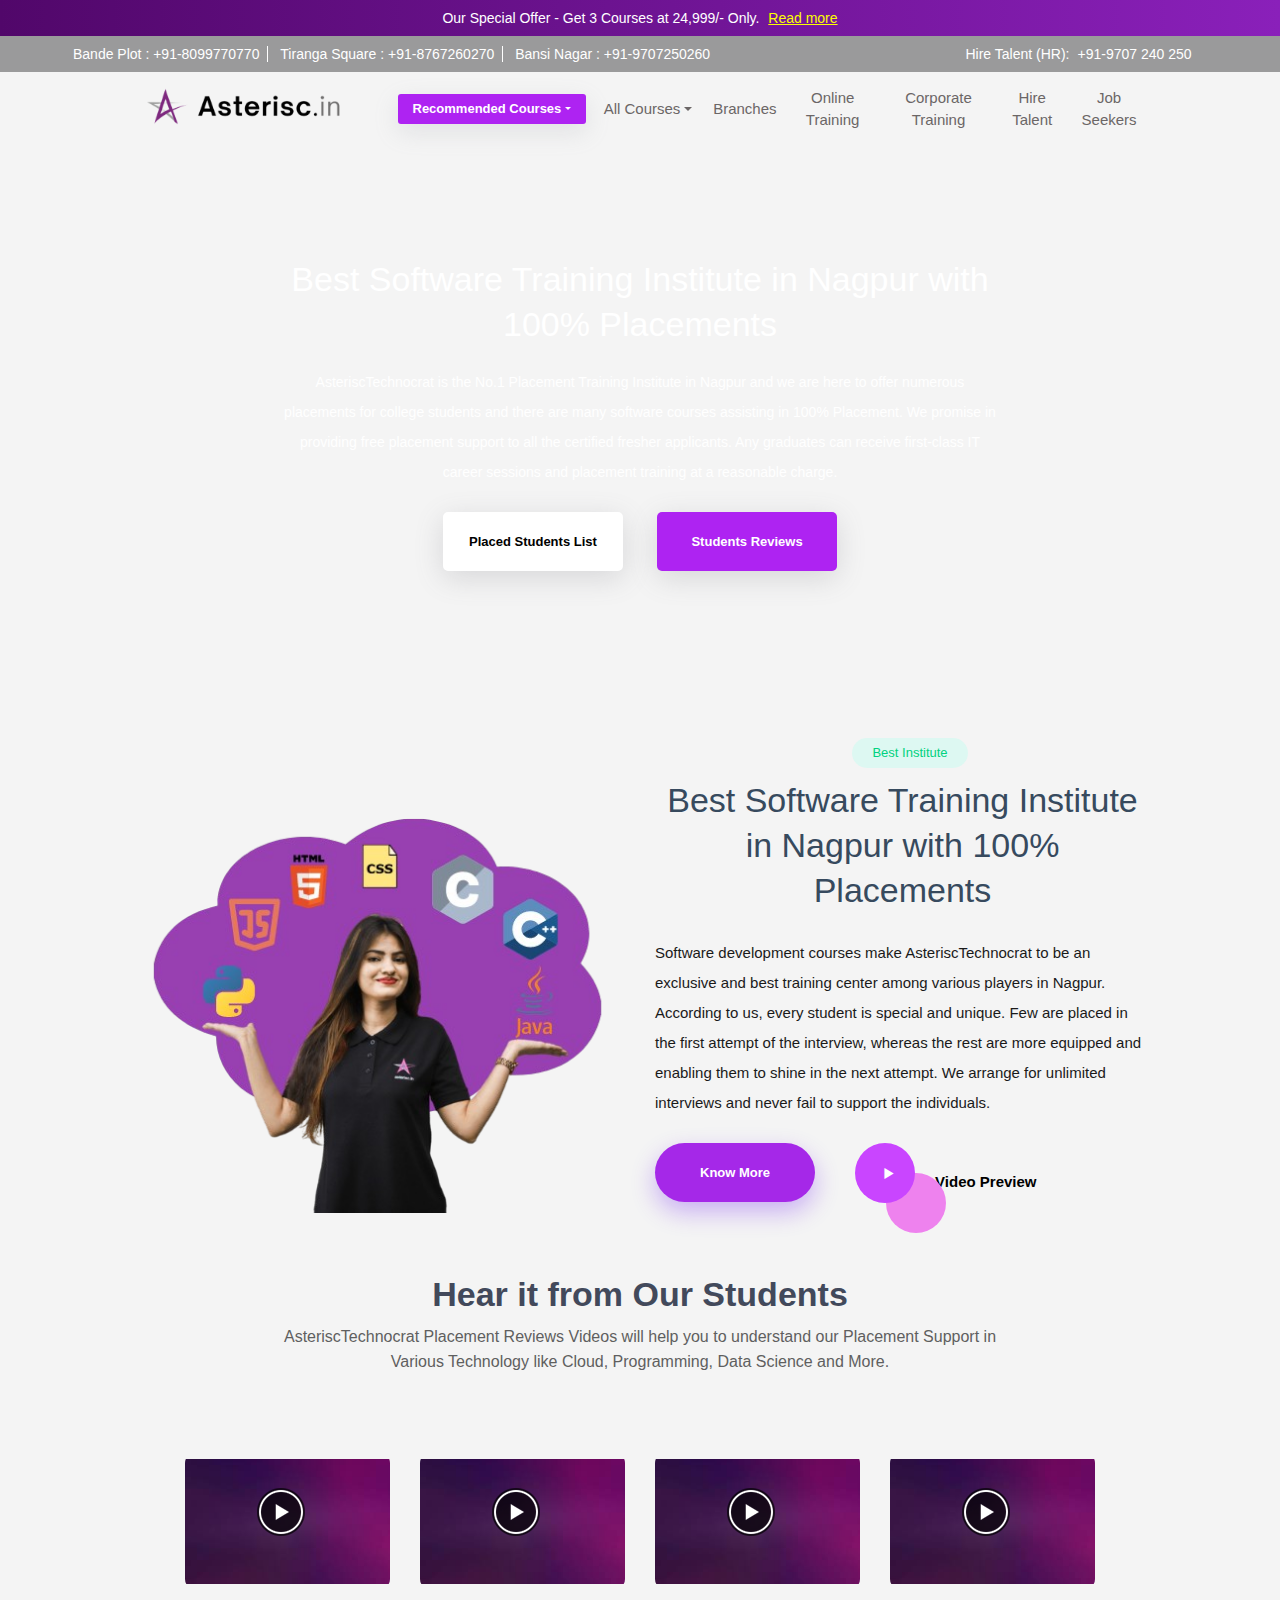
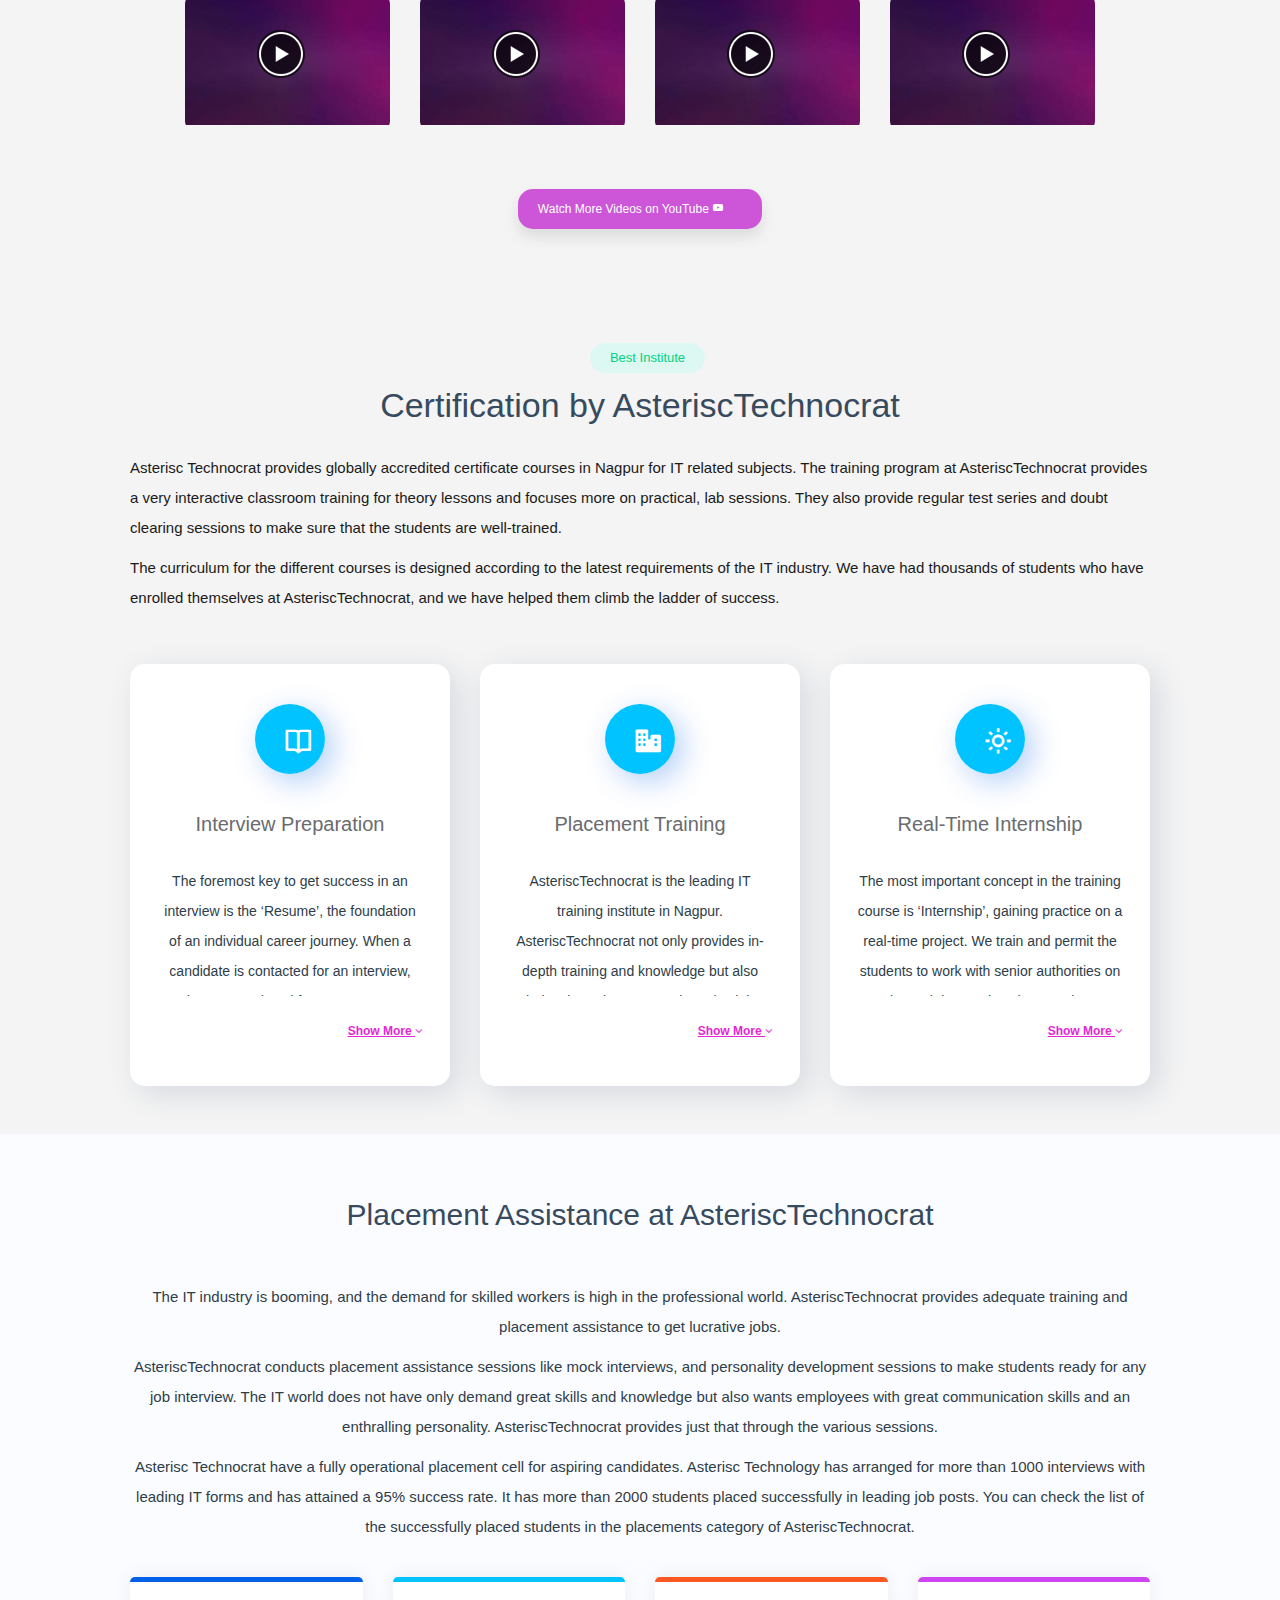
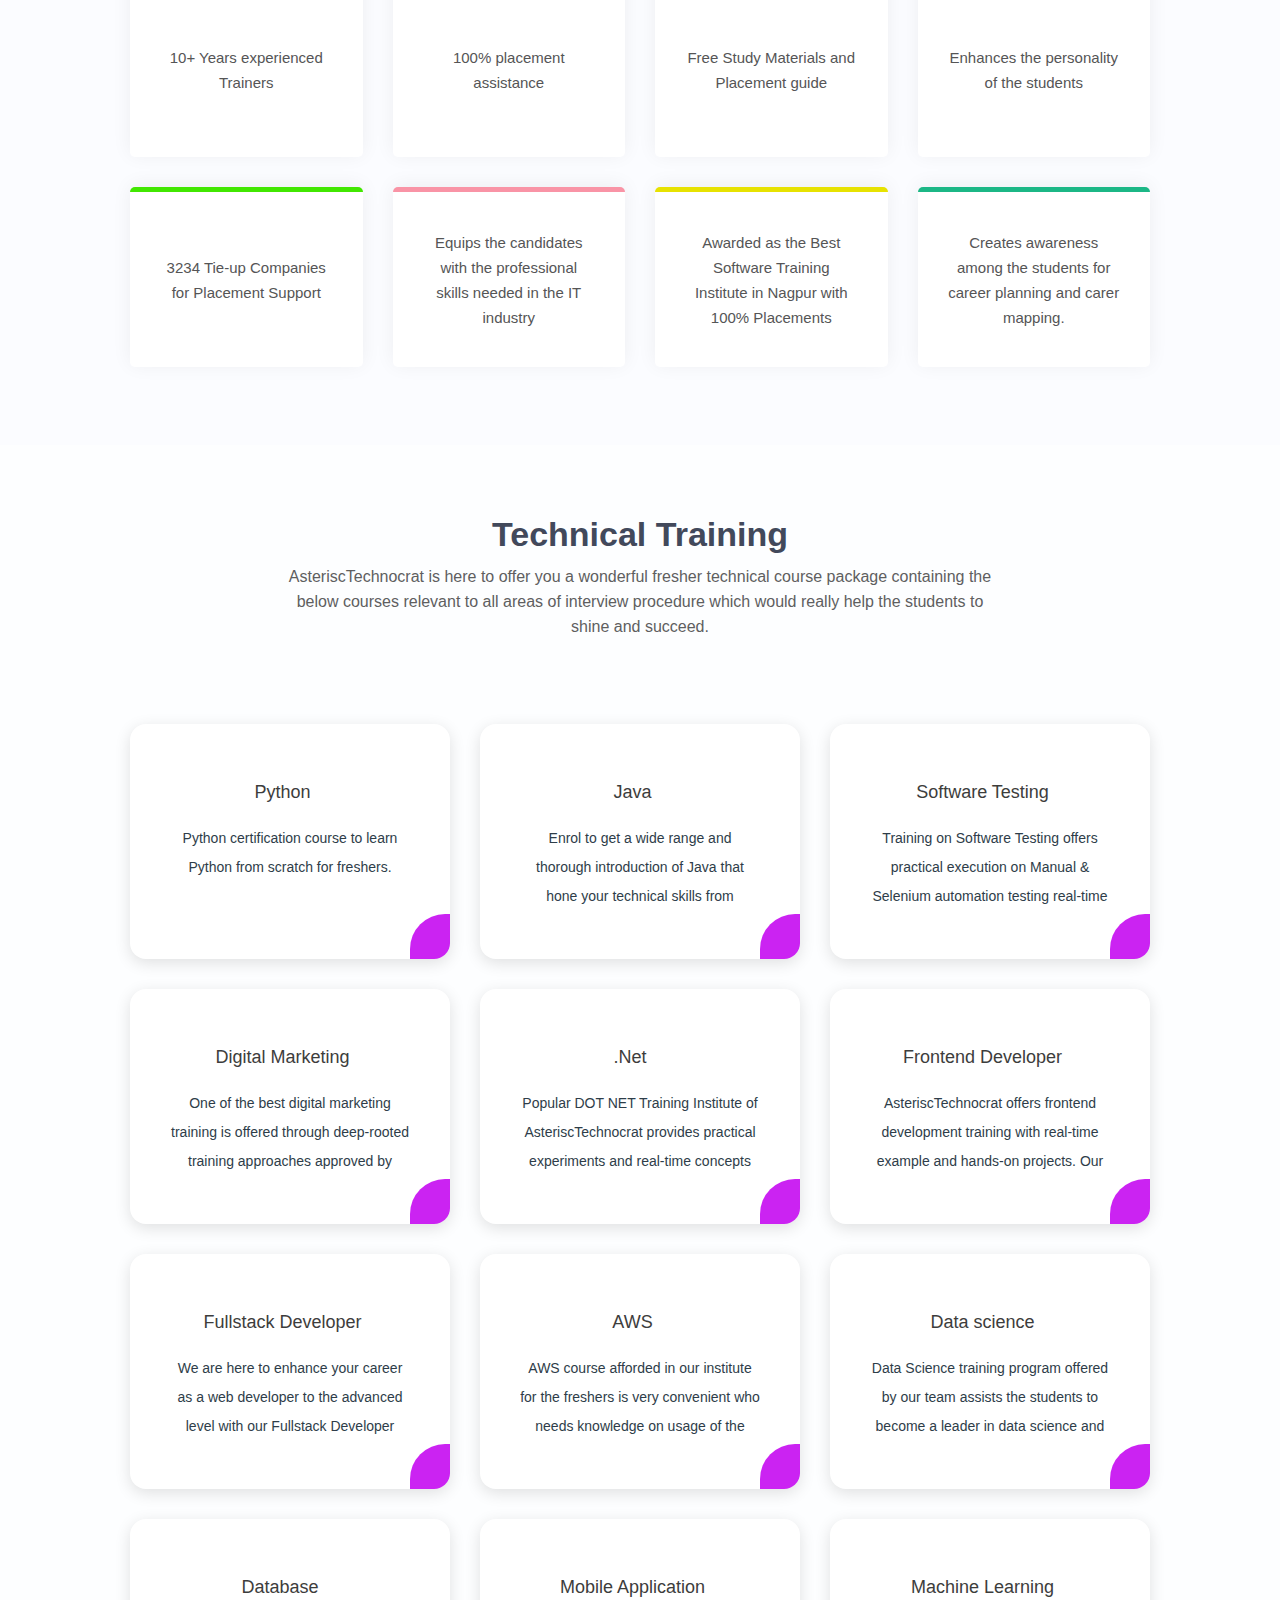
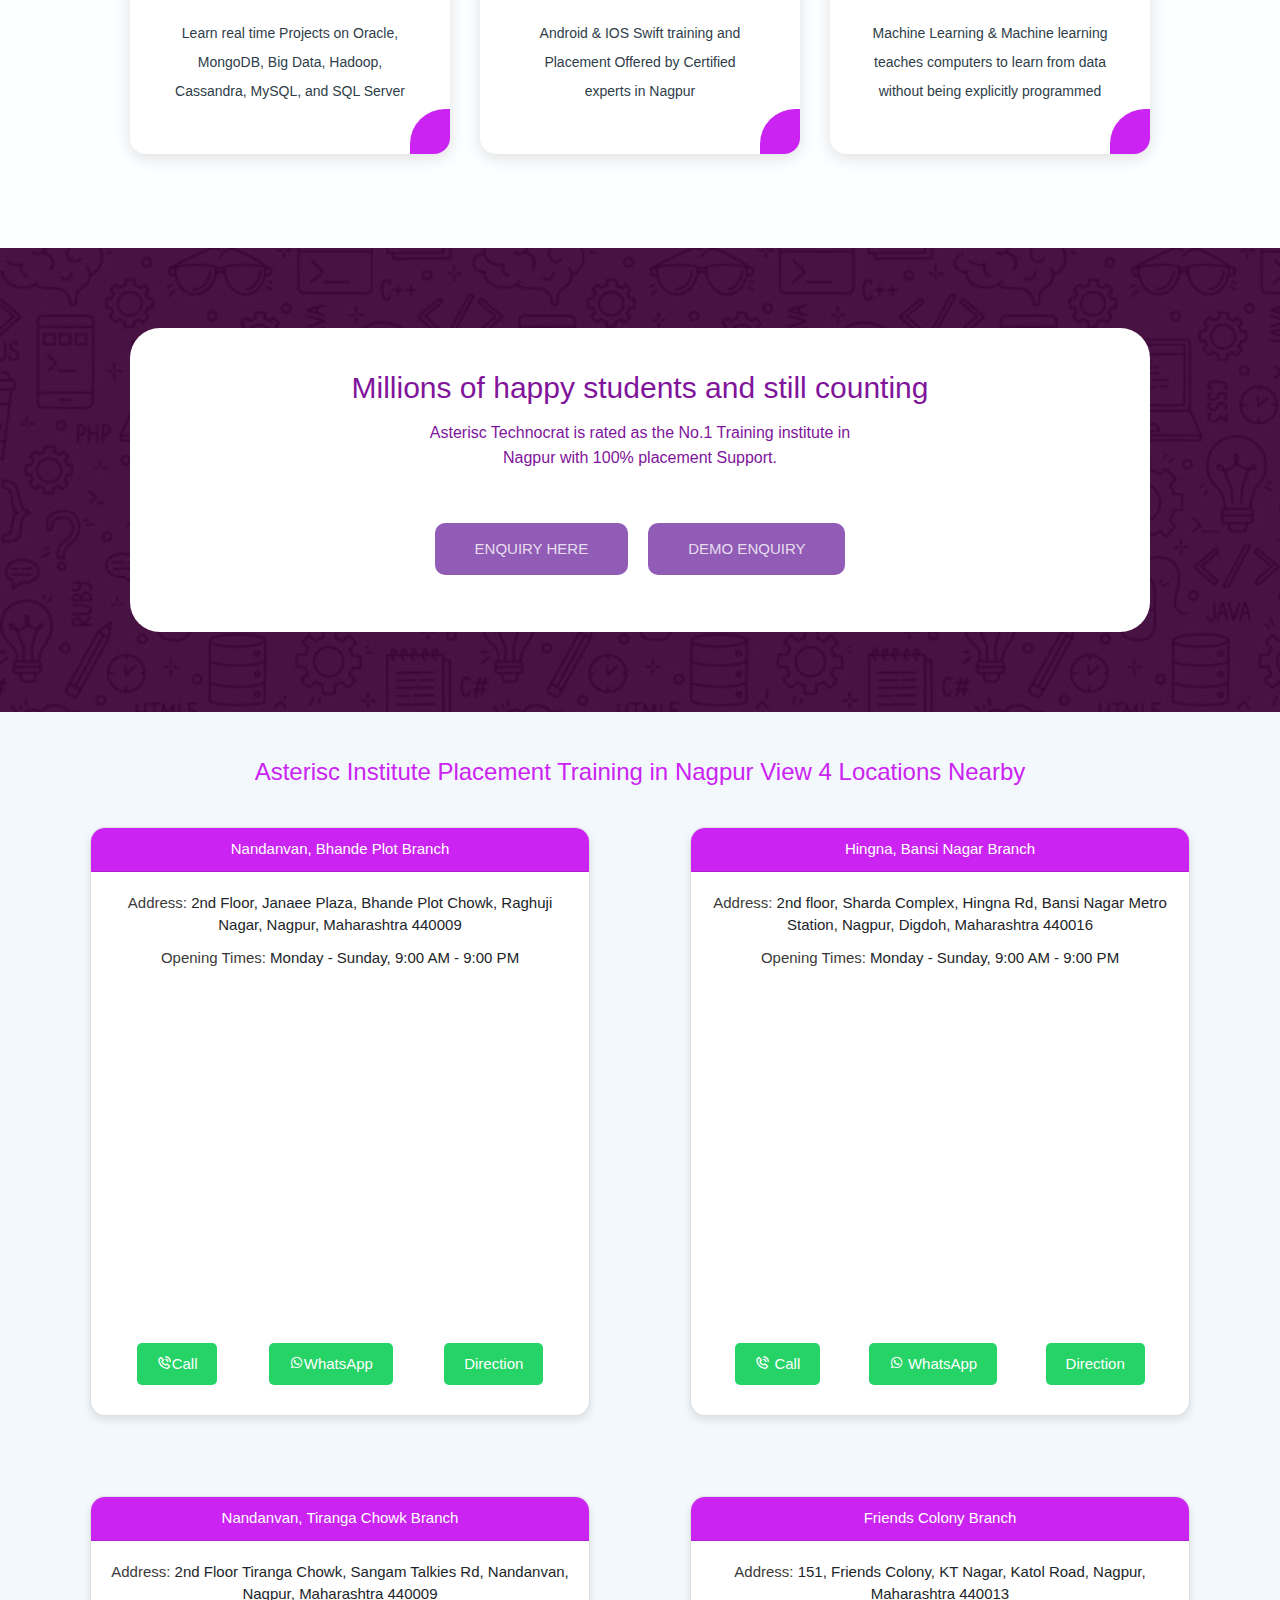
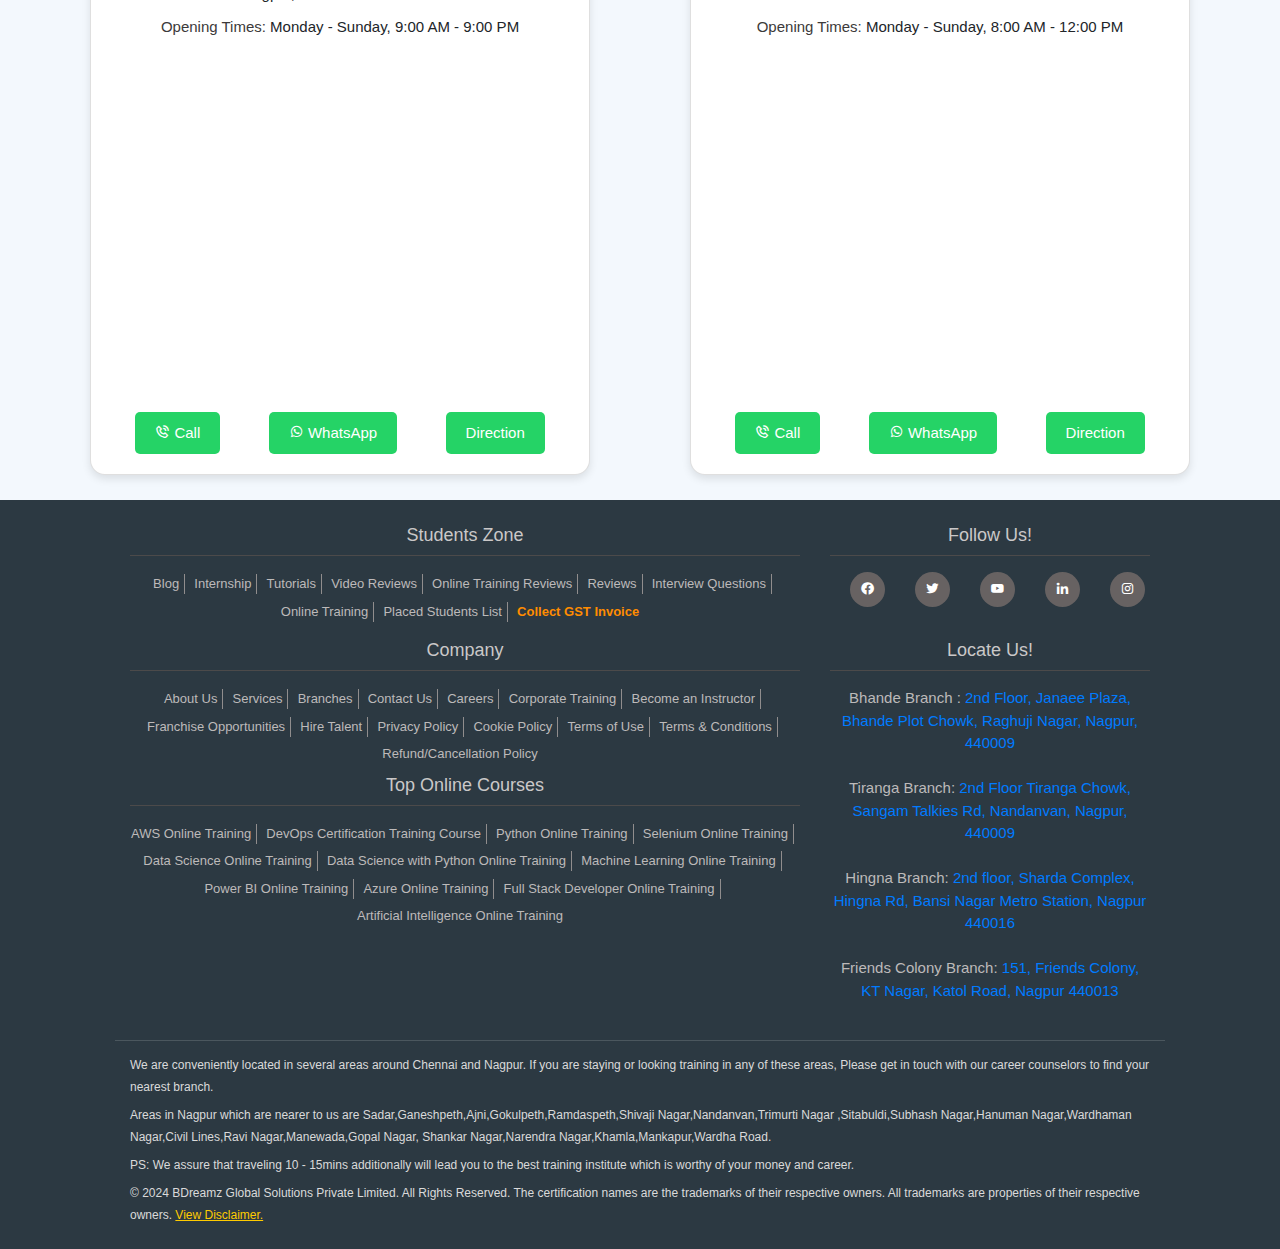
==== commit 0e8e34f0: "9 commit" ====
--- a/index.html
+++ b/index.html
@@ -675,8 +675,8 @@
                 <a title="Know More" id="flip_place">Know More</a>
               </div>
               <div class="bt_placemntbtn2">
-                <a href="#" title="Video Showcase" data-toggle="modal" data-target="#placementModal"><i
-                    class="fa fa-play"></i></a>
+                <a href="#" title="Video Showcase" data-toggle="modal" data-target="#placementModal">
+                  <i class="bx bx-play"></i></a>
                 <span>Video Preview</span>
               </div>
 
@@ -804,8 +804,8 @@
               </div>
             </div>
             <div class="thiru_buttons"><a
-                href="https://www.youtube.com/playlist?list=PLIOAGNixNca1taN5mkw6eVmrtVX7GazjL" target="_blank"
-                title="Watch More Videos on YouTube" rel="noopener noreferrer">Watch More Videos on YouTube</a></div>
+                href="https://www.youtube.com/@AsteriscComputerInstitute/playlists" target="_blank"
+                title="Watch More Videos on YouTube" rel="noopener noreferrer">Watch More Videos on YouTube <i class='bx bxl-youtube' ></i></a></div>
           </div>
         </div>
       </div>
@@ -847,7 +847,7 @@
                 <div class="bg-before"></div>
                 <div class="bg-after"></div>
                 <div class="icon-main">
-                  <span class="fa fa-file-word-o"></span>
+                <span>  <i class='bx bx-book-open'></i></span>
                 </div>
                 <div class="content-box">
                   <h5 class="box-title">Interview Preparation</h5>
@@ -863,7 +863,7 @@
                 </div>
                 <div class="action-box">
                   <a href="https://www.besanttechnologies.com/category/blogs/interview-questions" class="octf-btn"
-                    title="Interview &amp; Resume Preparation">Learn More<i class="fa fa-arrow-right"></i></a>
+                    title="Interview &amp; Resume Preparation">Learn More<i class='bx bx-down-arrow-circle'></i></a>
                 </div>
               </div>
             </div>
@@ -877,7 +877,7 @@
                 <div class="bg-before"></div>
                 <div class="bg-after"></div>
                 <div class="icon-main">
-                  <span class="fa fa-handshake-o"></span>
+                  <span> <i class='bx bxs-business'></i></span>
 
                 </div>
                 <div class="content-box">
@@ -901,7 +901,7 @@
                 </div>
                 <div class="action-box">
                   <a href="https://www.besanttechnologies.com/placed-students-list" class="octf-btn"
-                    title="Placement Training">Learn More<i class="fa fa-arrow-right"></i></a>
+                    title="Placement Training">Learn More<i class='bx bx-down-arrow-circle'></i></a>
                 </div>
               </div>
             </div>
@@ -915,7 +915,7 @@
                 <div class="bg-before"></div>
                 <div class="bg-after"></div>
                 <div class="icon-main">
-                  <span class="fa fa-certificate"></span>
+                  <span> <i class='bx bx-sun'></i></span>
                 </div>
                 <div class="content-box">
                   <h5 class="box-title">Real-Time Internship</h5>
@@ -929,7 +929,7 @@
                 </div>
                 <div class="action-box">
                   <a href="https://www.besanttechnologies.com/internship" class="octf-btn"
-                    title="Real-Time Internship">Learn More<i class="fa fa-arrow-right"></i></a>
+                    title="Real-Time Internship">Learn More<i class='bx bx-down-arrow-circle'></i></a>
                 </div>
               </div>
             </div>
@@ -1023,14 +1023,14 @@
       <div class="row">
         <div class="col-xl-4 col-lg-4 col-md-4 col-sm-12 col-xs">
           <div class="bt_placetech_box">
-            <h4><a href="https://www.besanttechnologies.com/training-courses/python-training-institute-in-bangalore"
+            <h4><a href="#"
                 title="Python">Python</a></h4>
             <p>Python certification course to learn Python from scratch for freshers.</p>
           </div>
         </div>
         <div class="col-xl-4 col-lg-4 col-md-4 col-sm-12 col-xs">
           <div class="bt_placetech_box">
-            <h4><a href="https://www.besanttechnologies.com/training-courses/java-training-in-bangalore"
+            <h4><a href="#"
                 title="Java">Java</a></h4>
             <p>Enrol to get a wide range and thorough introduction of Java that hone your technical skills from beginner
               stage to expert.</p>
@@ -1038,7 +1038,7 @@
         </div>
         <div class="col-xl-4 col-lg-4 col-md-4 col-sm-12 col-xs">
           <div class="bt_placetech_box">
-            <h4><a href="https://www.besanttechnologies.com/training-courses/software-testing-training"
+            <h4><a href="#"
                 title="Software Testing">Software Testing</a></h4>
             <p>Training on Software Testing offers practical execution on Manual &amp; Selenium automation testing
               real-time projects and gets a job offer as Tester.</p>
@@ -1174,7 +1174,7 @@
             <div class="contact-buttons">
               <a href="tel:+917744822228" class="call-button"> <i class="bx bx-phone-call"></i>Call</a>
               <a href="https://wa.me/917744822228" class="whatsapp-button"><i class="bx bxl-whatsapp"></i>WhatsApp</a>
-              <a href="https://www.google.com/maps/place/Asterisc+Computer+Institute/@21.123881,79.118335,16z/data=!4m6!3m5!1s0x3bd4c759e14946c5:0xa5defe292b737b8f!8m2!3d21.1238814!4d79.1183347!16s%2Fg%2F11h3fq_7r4?hl=en&entry=ttu" class="whatsapp-button"><i class="bx bxl-whatsapp"></i>Direction</a>
+              <a href="https://www.google.com/maps/place/Asterisc+Computer+Institute/@21.123881,79.118335,16z/data=!4m6!3m5!1s0x3bd4c759e14946c5:0xa5defe292b737b8f!8m2!3d21.1238814!4d79.1183347!16s%2Fg%2F11h3fq_7r4?hl=en&entry=ttu" class="whatsapp-button"> Direction</a>
 
             </div>
           </div>
@@ -1198,7 +1198,7 @@
           <div class="contact-buttons">
             <a href="tel:+917744822228" class="call-button"><i class="bx bx-phone-call"></i> Call</a>
             <a href="https://wa.me/917744822228" class="whatsapp-button"><i class="bx bxl-whatsapp"></i> WhatsApp</a>
-            <a href="https://www.google.com/maps/place/CodeLine.AI+(formerly+known+as+Asterisc+Computer+Institute)/@21.115237,79.011666,16z/data=!4m6!3m5!1s0x3bd495b87cd344b7:0x55979a4f16573dc1!8m2!3d21.115237!4d79.0116658!16s%2Fg%2F11tn0jn39y?hl=en&entry=ttu" class="whatsapp-button"><i class="bx bxl-whatsapp"></i>Direction</a>
+            <a href="https://www.google.com/maps/place/CodeLine.AI+(formerly+known+as+Asterisc+Computer+Institute)/@21.115237,79.011666,16z/data=!4m6!3m5!1s0x3bd495b87cd344b7:0x55979a4f16573dc1!8m2!3d21.115237!4d79.0116658!16s%2Fg%2F11tn0jn39y?hl=en&entry=ttu" class="whatsapp-button">Direction</a>
 
             
           </div>
@@ -1225,7 +1225,7 @@
             <div class="contact-buttons">
               <a href="tel:+917744822228" class="call-button"><i class="bx bx-phone-call"></i> Call</a>
               <a href="https://wa.me/917744822228" class="whatsapp-button"><i class="bx bxl-whatsapp"></i> WhatsApp</a>
-              <a href="https://www.google.com/maps/place/Asterisc+Computer+Institute+Tiranga+Chowk/@21.130977,79.116206,16z/data=!4m6!3m5!1s0x3bd4c7d89e6b78f1:0x5fb44fff07c1ae02!8m2!3d21.1309774!4d79.1162063!16s%2Fg%2F11rqrx435x?hl=en&entry=ttu" class="whatsapp-button"><i class="bx bxl-whatsapp"></i>Direction</a>
+              <a href="https://www.google.com/maps/place/Asterisc+Computer+Institute+Tiranga+Chowk/@21.130977,79.116206,16z/data=!4m6!3m5!1s0x3bd4c7d89e6b78f1:0x5fb44fff07c1ae02!8m2!3d21.1309774!4d79.1162063!16s%2Fg%2F11rqrx435x?hl=en&entry=ttu" class="whatsapp-button"> Direction</a>
 
             </div>
           </div>
@@ -1248,7 +1248,7 @@
             <div class="contact-buttons">
               <a href="tel:+917744822228" class="call-button"><i class="bx bx-phone-call"></i> Call</a>
               <a href="https://wa.me/917744822228" class="whatsapp-button"><i class="bx bxl-whatsapp"></i> WhatsApp</a>
-              <a href="https://www.google.com/maps/place/Asterisc+Technocrat+Pvt.+Ltd./@21.173798,79.043039,14z/data=!4m7!3m6!1s0x3bd4c1c265f22f29:0xa545e687899856fe!8m2!3d21.1737979!4d79.043039!10e1!16s%2Fg%2F11h8fhrj9r?hl=en&entry=ttu" class="whatsapp-button"><i class="bx bxl-whatsapp"></i>Direction</a>
+              <a href="https://www.google.com/maps/place/Asterisc+Technocrat+Pvt.+Ltd./@21.173798,79.043039,14z/data=!4m7!3m6!1s0x3bd4c1c265f22f29:0xa545e687899856fe!8m2!3d21.1737979!4d79.043039!10e1!16s%2Fg%2F11h8fhrj9r?hl=en&entry=ttu" class="whatsapp-button"> Direction</a>
 
             </div>
           </div>
--- a/css/app.css
+++ b/css/app.css
@@ -22514,7 +22514,7 @@
     font-family: FontAwesome;
     font-size: 10px;
     padding-left: 5px;
-    color: #f10969
+    color: #fff
 }
 
 .bt_placetech_box>p {
@@ -25175,14 +25175,14 @@
     font-family: FontAwesome;
     padding-left: 8px;
     font-size: 10px;
-    color: #fff;
+    color: #cc55d8;
     font-weight: 700
 }
 
 .thiru_buttons a:hover {
-    background-color: white;
-    box-shadow: 0 15px 20px rgb(46 85 229 / 40%);
-    color: black;
+    background-color: #da04f0;
+    box-shadow: 0 15px 20px #e292ea;
+    color: #e9f373;
     transform: translateY(-7px)
 }
 
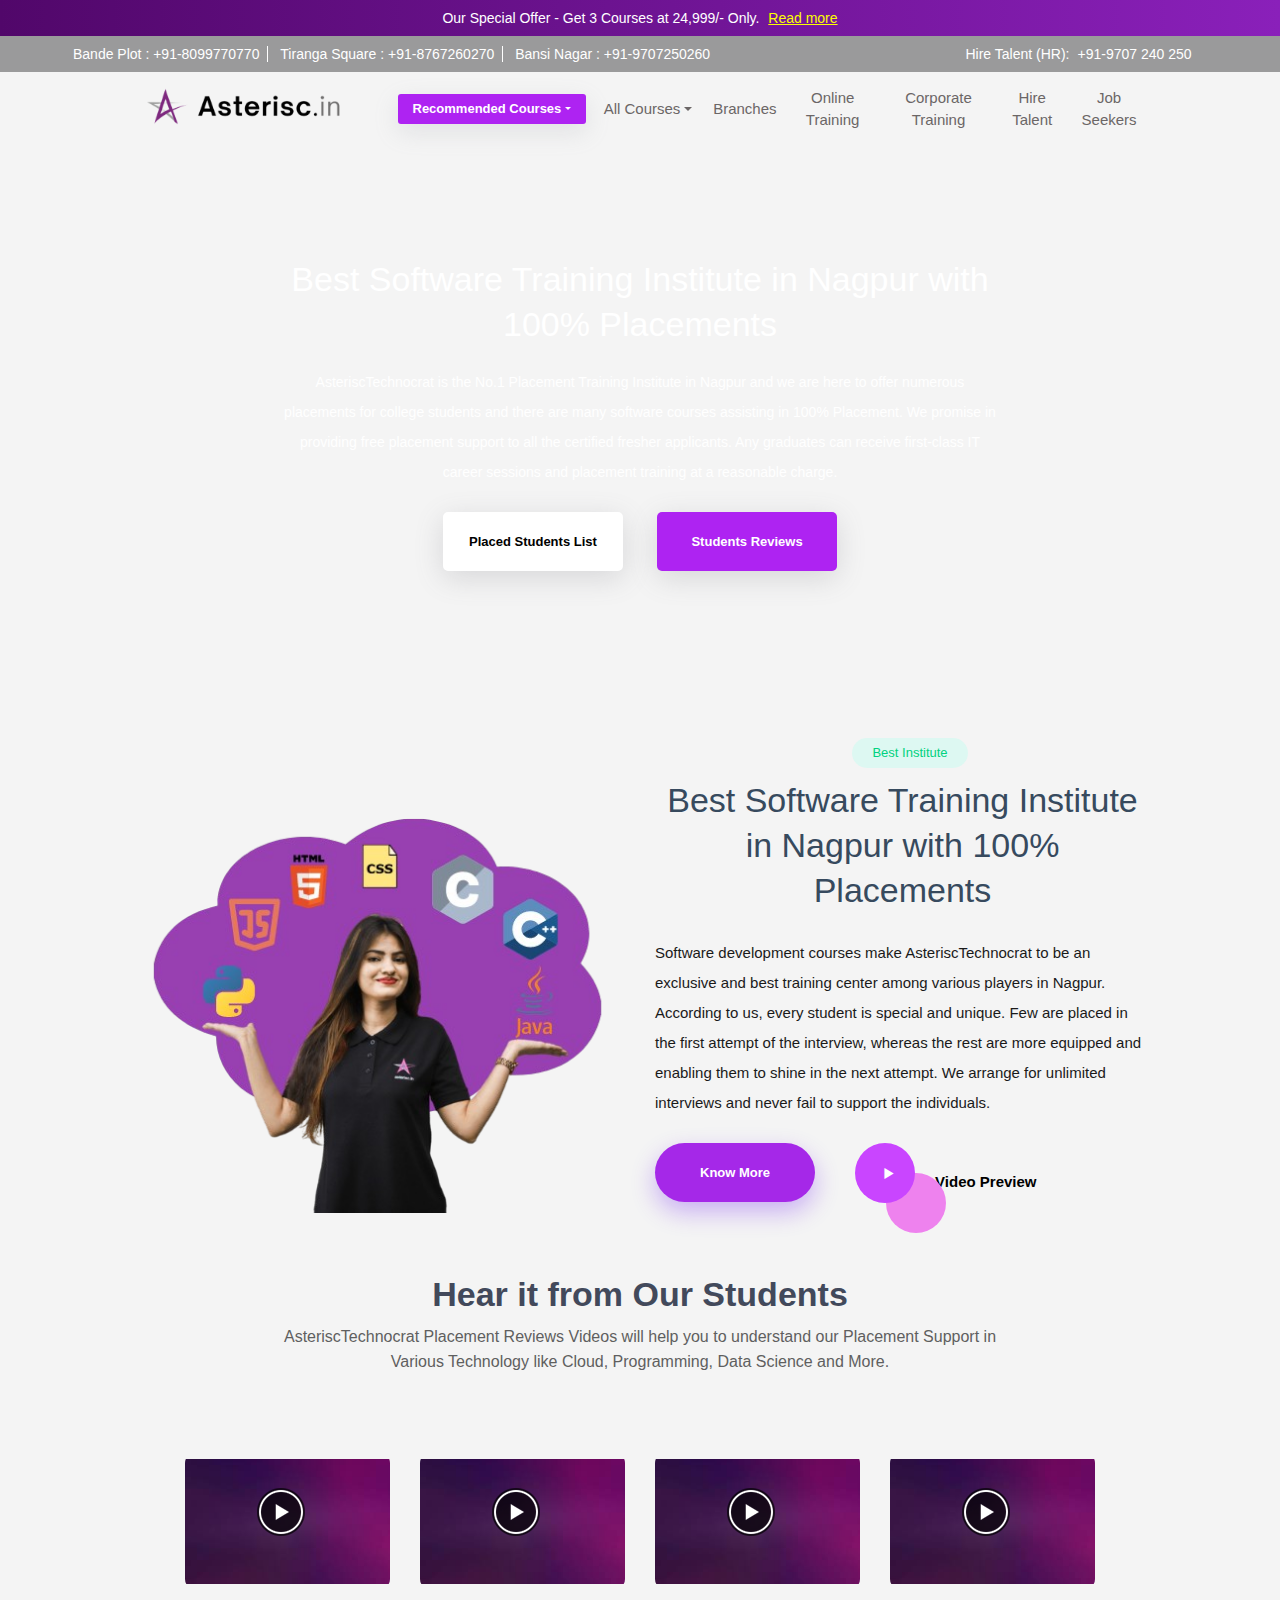
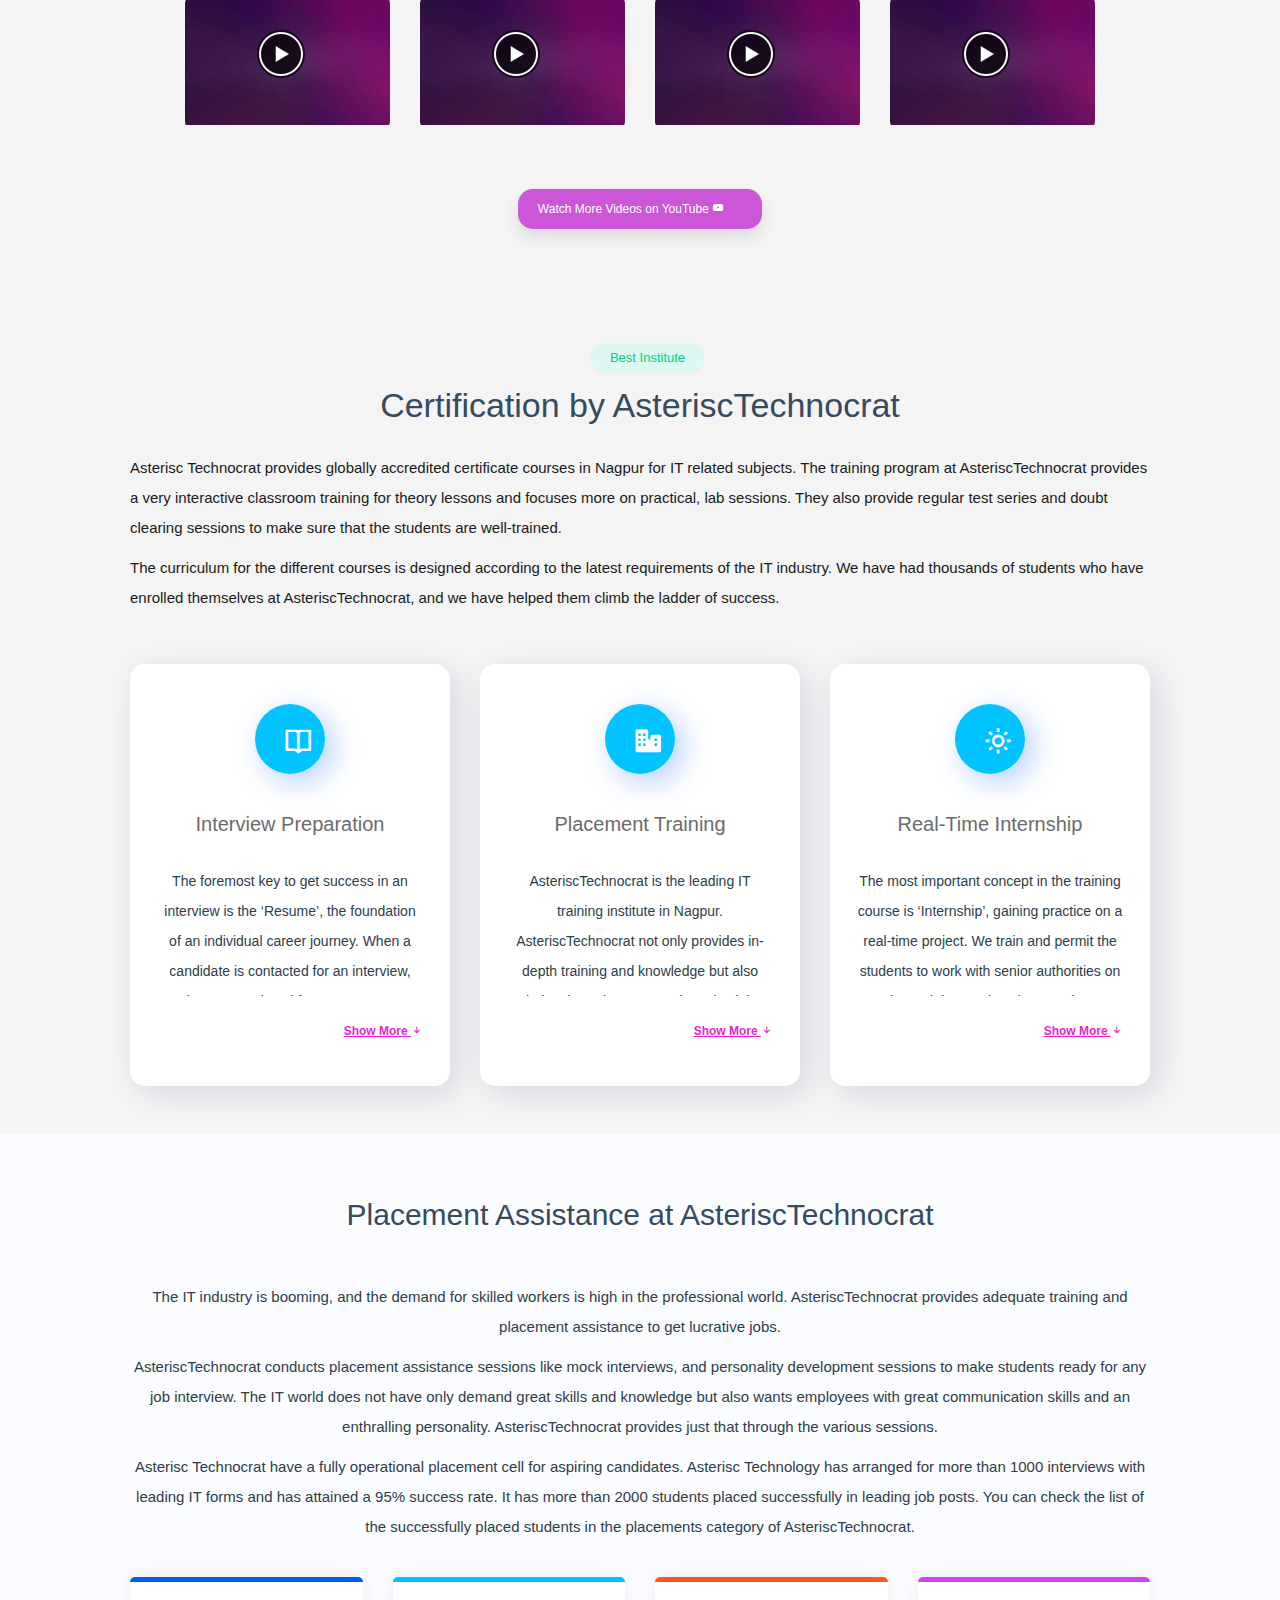
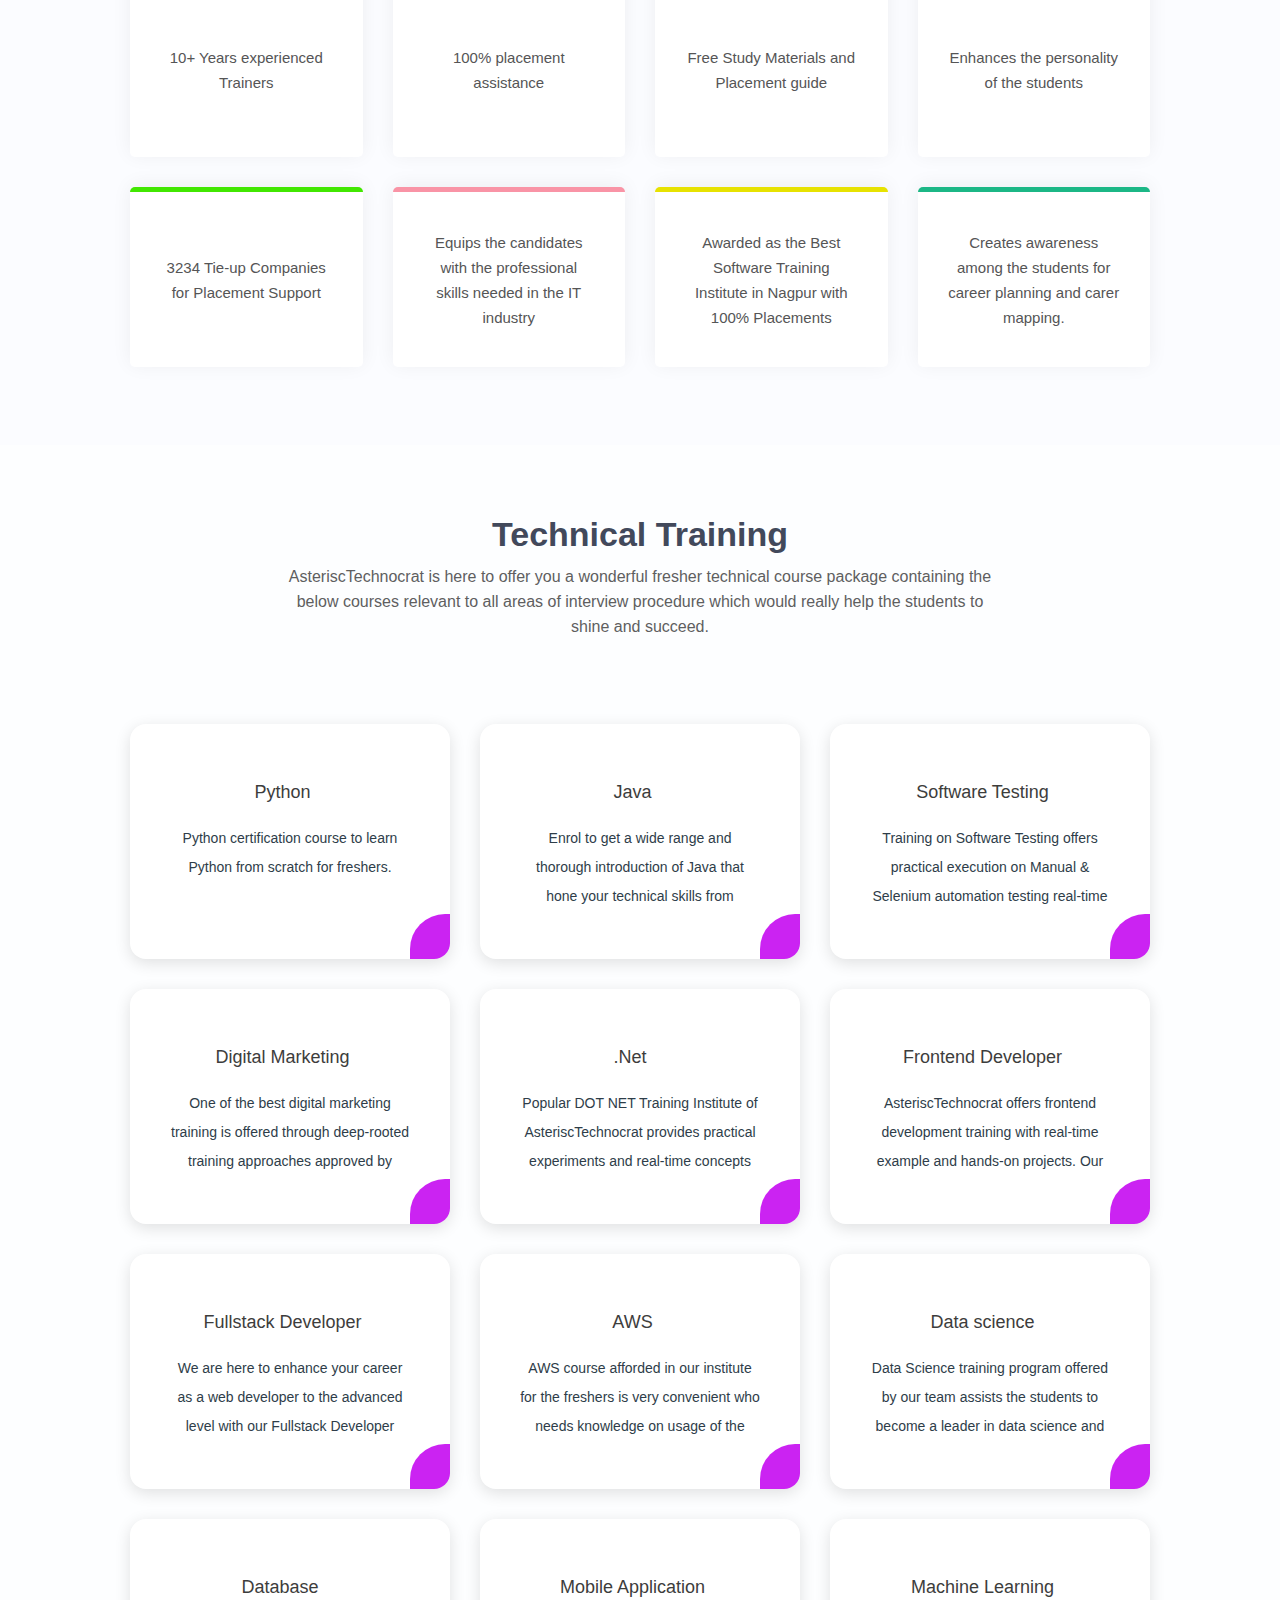
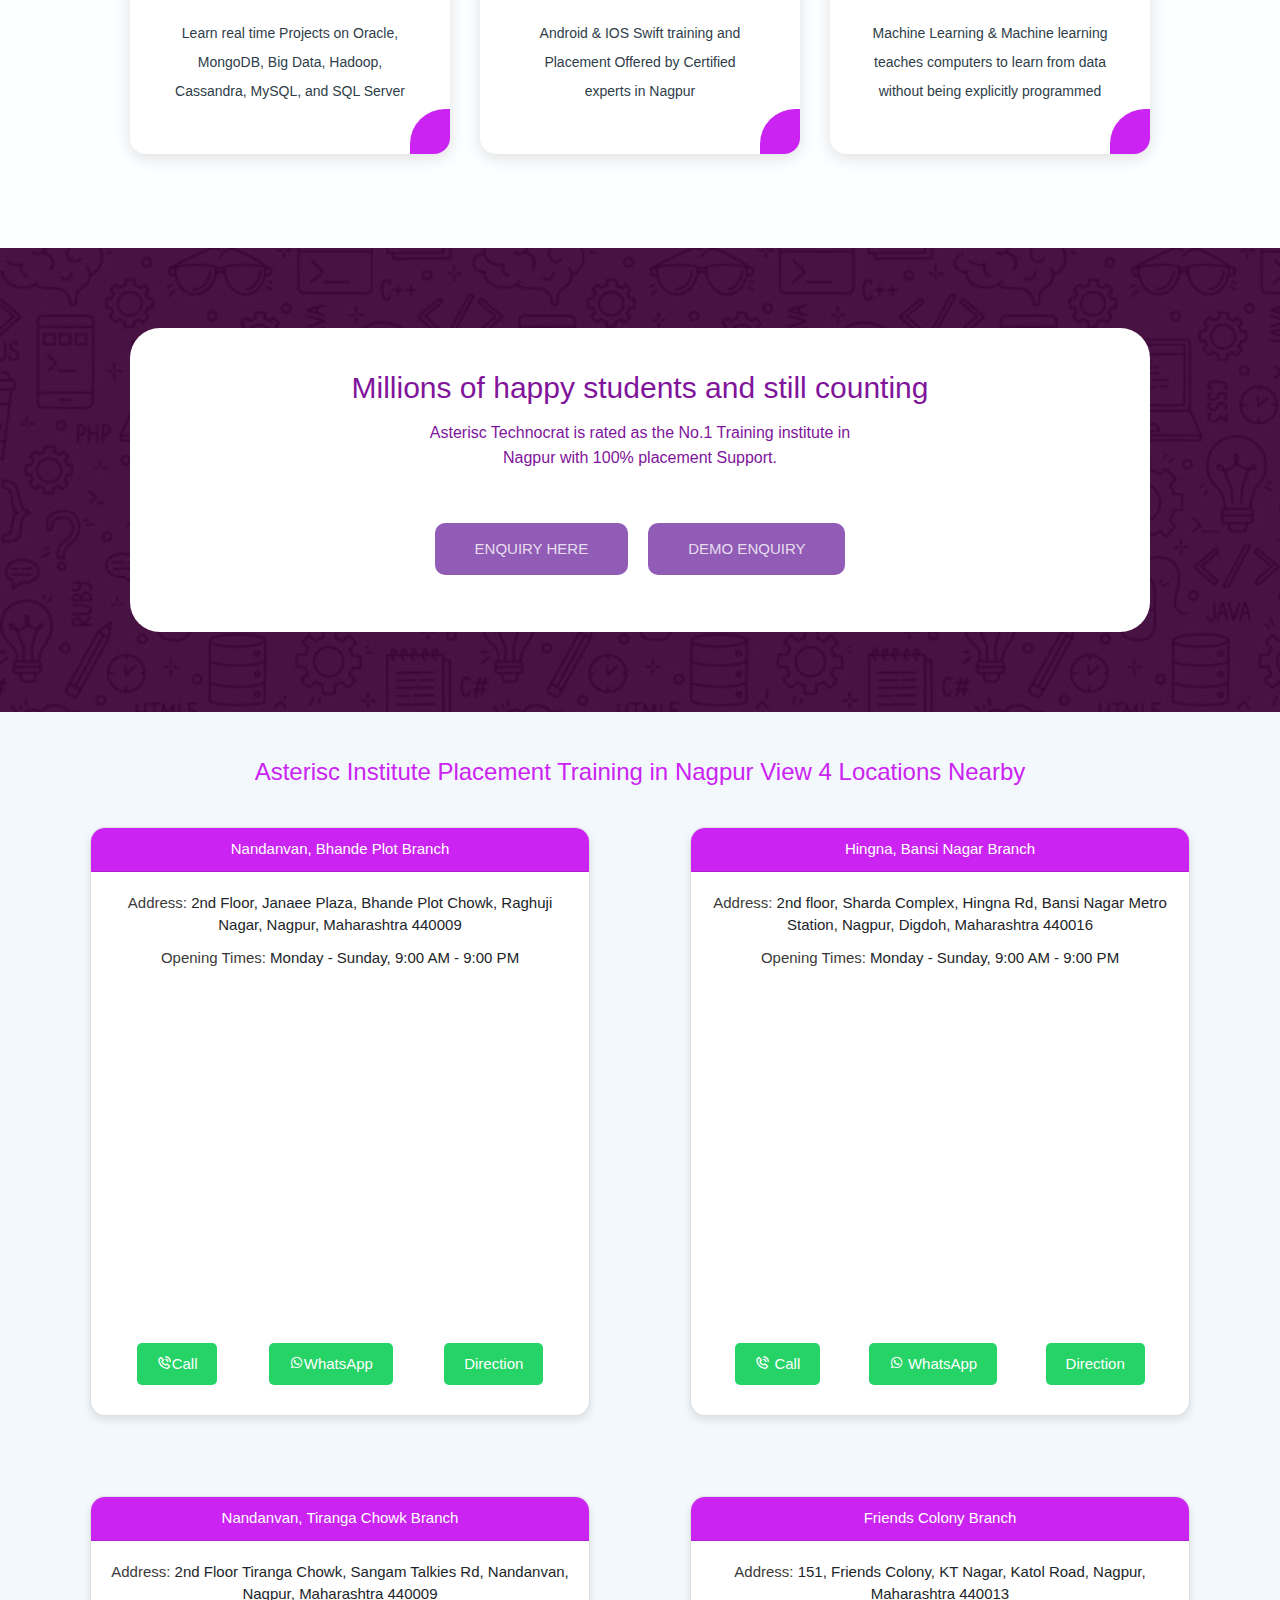
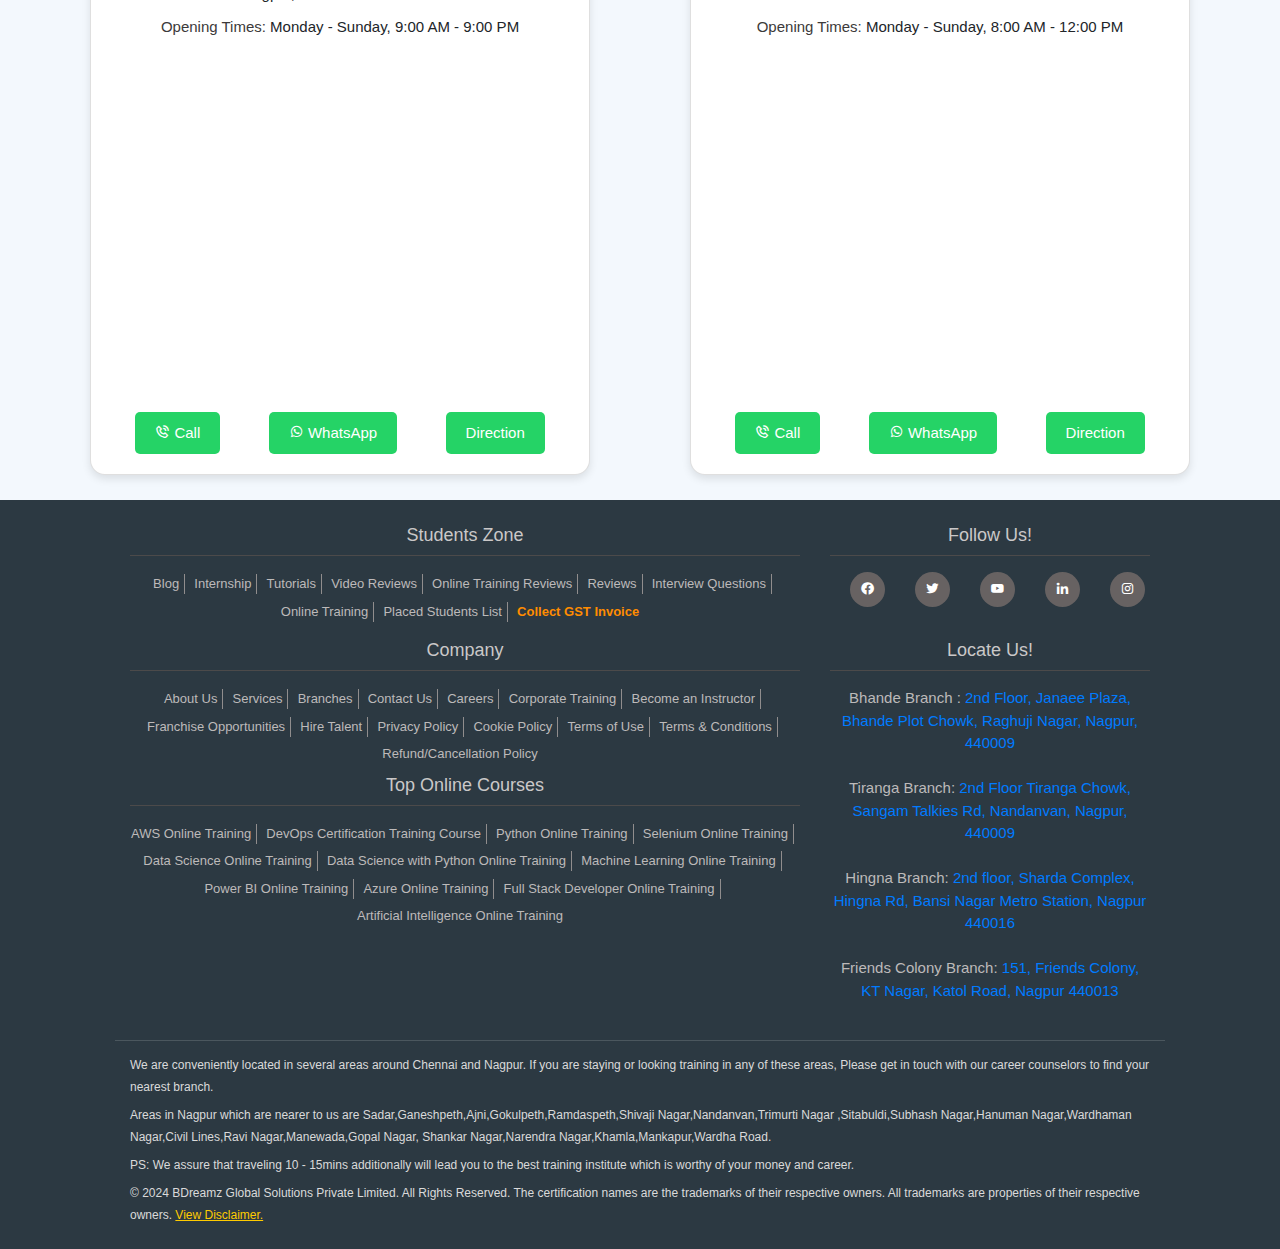
==== commit d8db82bc: "10 commit" ====
--- a/index.html
+++ b/index.html
@@ -900,7 +900,7 @@
                     countrywide and universal clients to provide 100% placement assistance for freshers.</p>
                 </div>
                 <div class="action-box">
-                  <a href="https://www.besanttechnologies.com/placed-students-list" class="octf-btn"
+                  <a href="" class="octf-btn"
                     title="Placement Training">Learn More<i class='bx bx-down-arrow-circle'></i></a>
                 </div>
               </div>
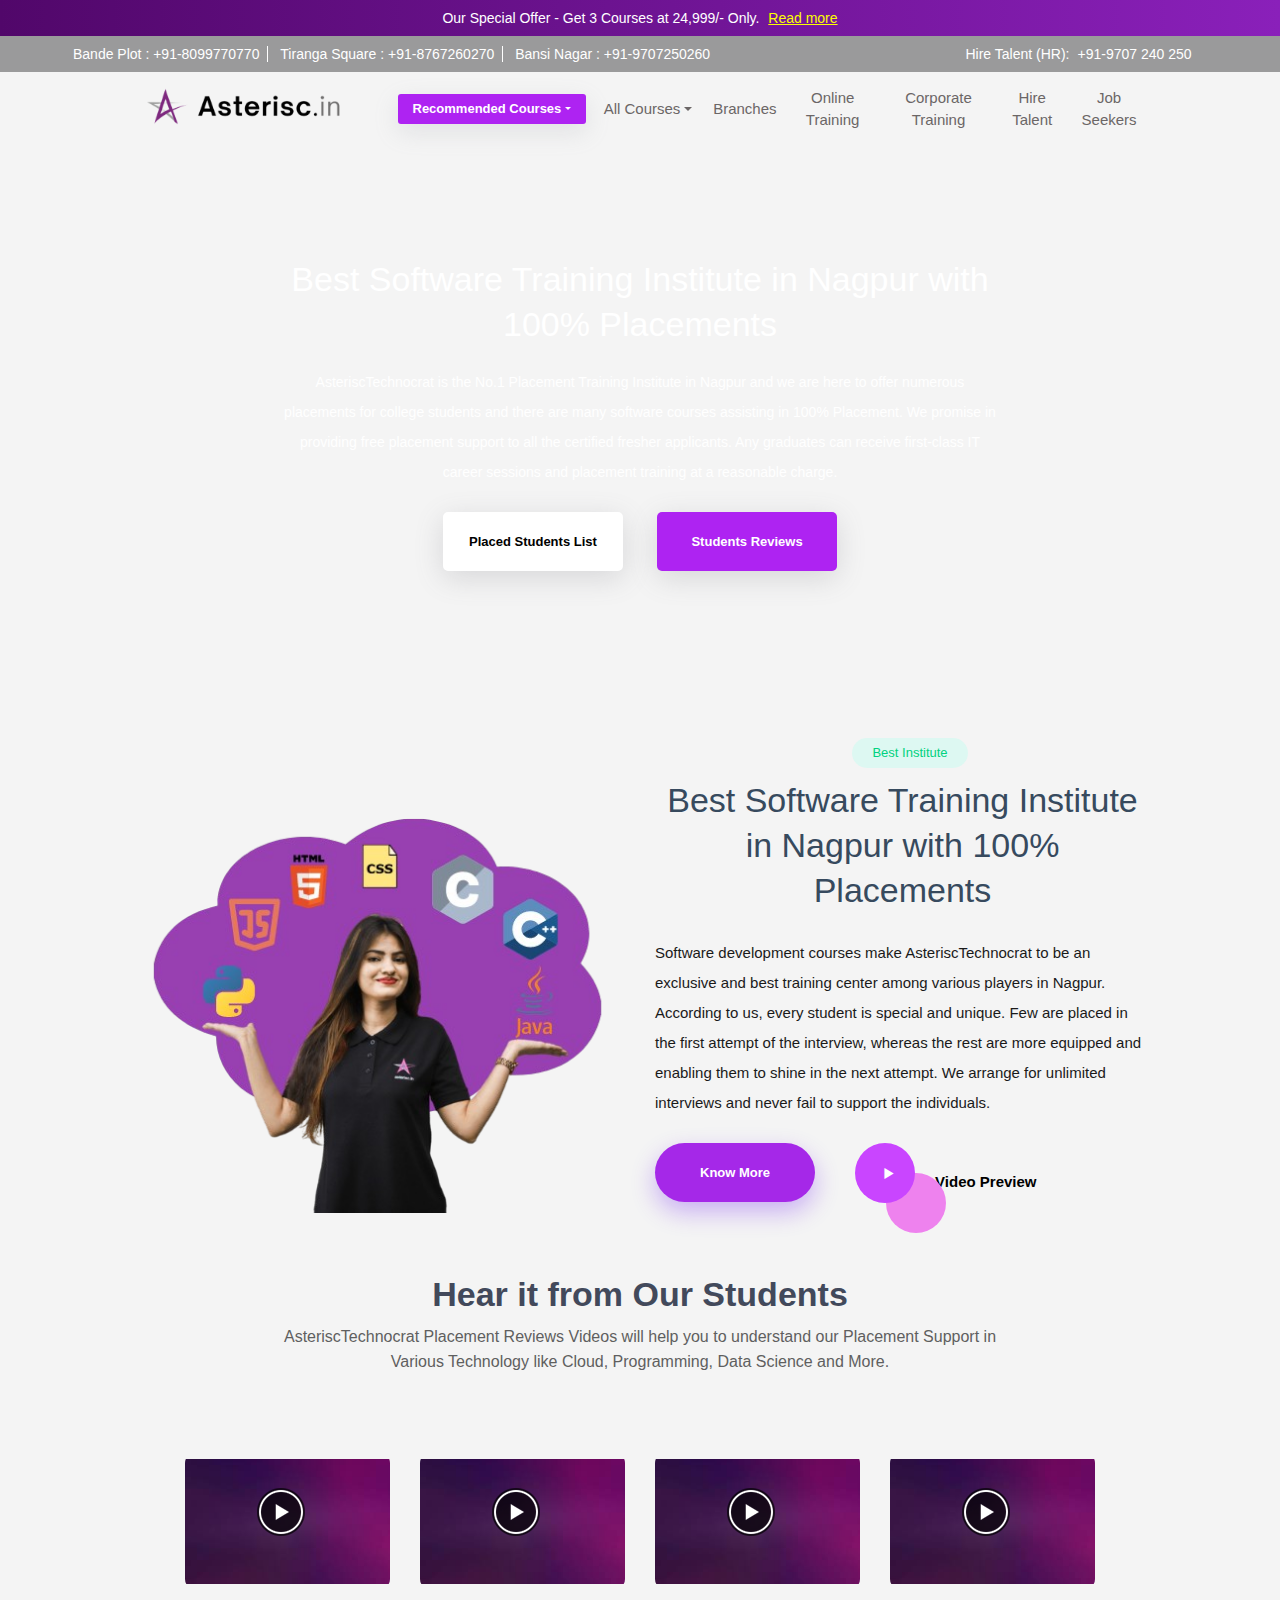
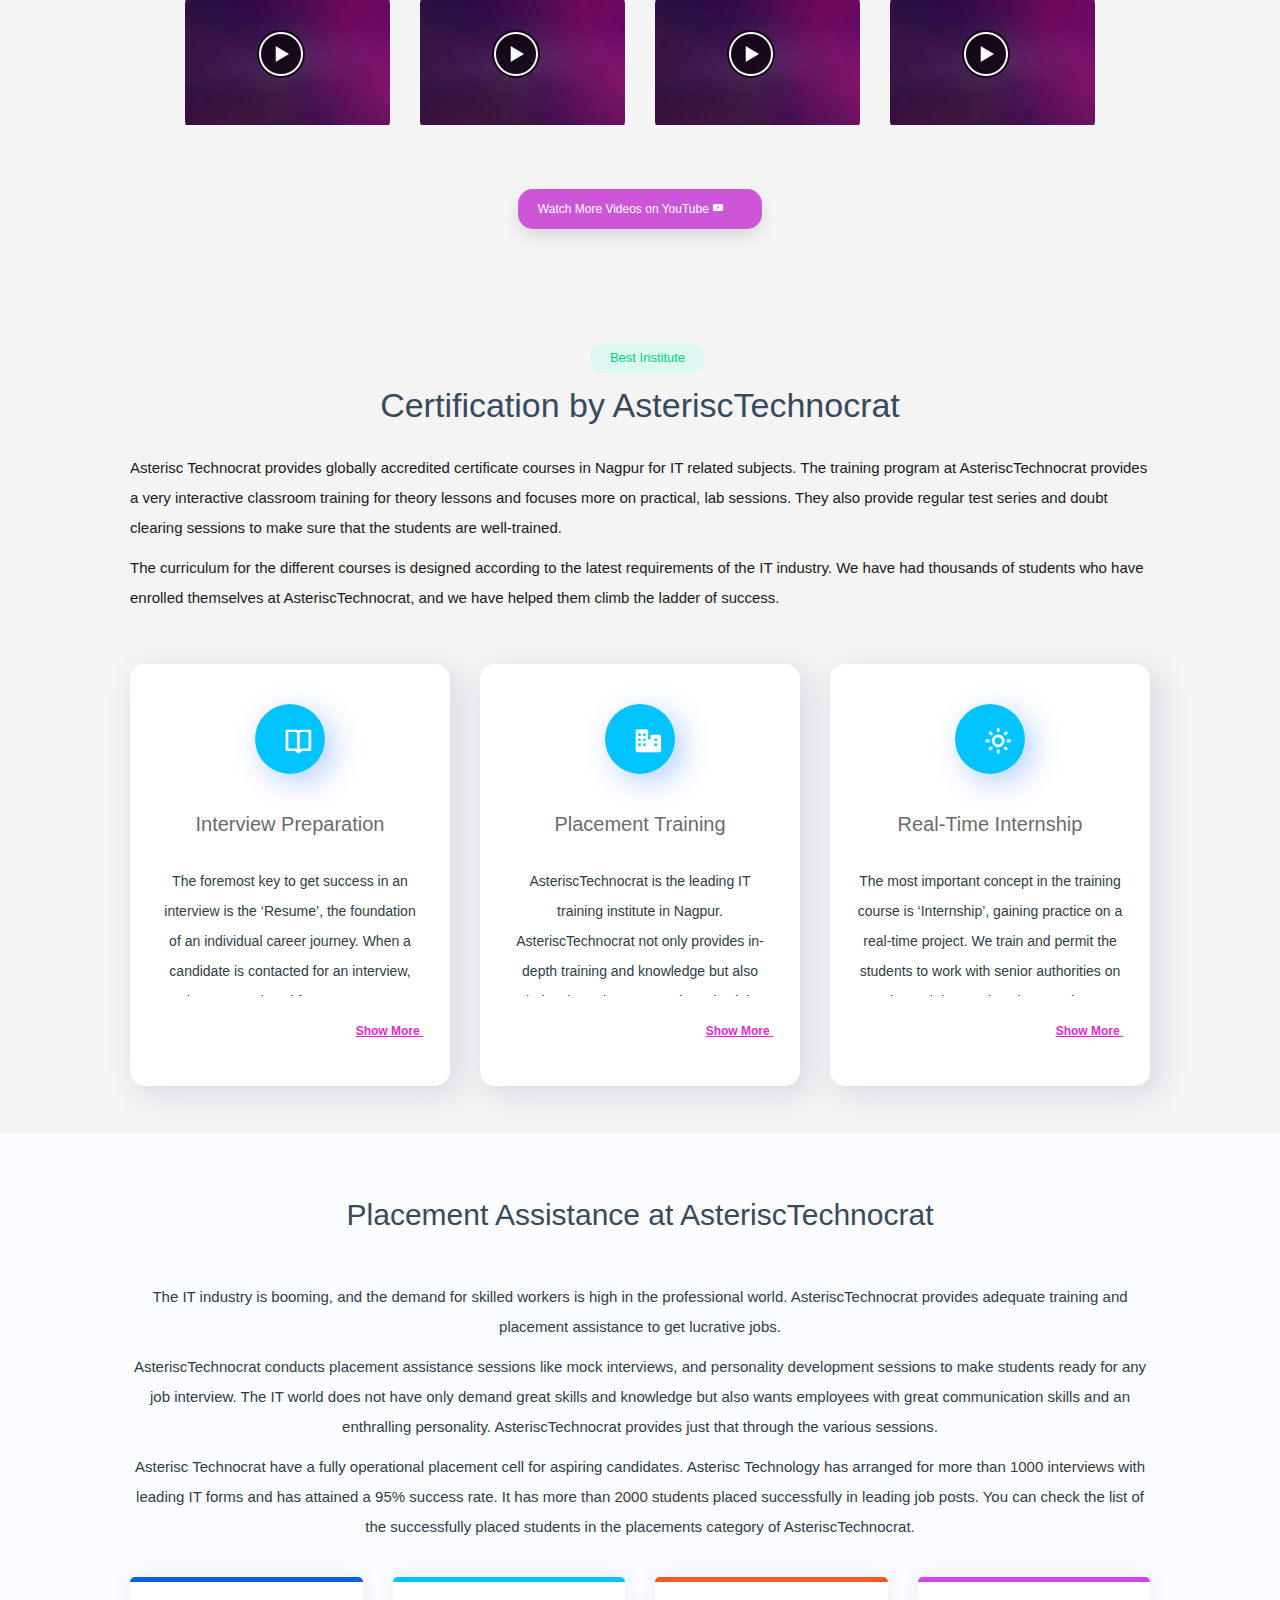
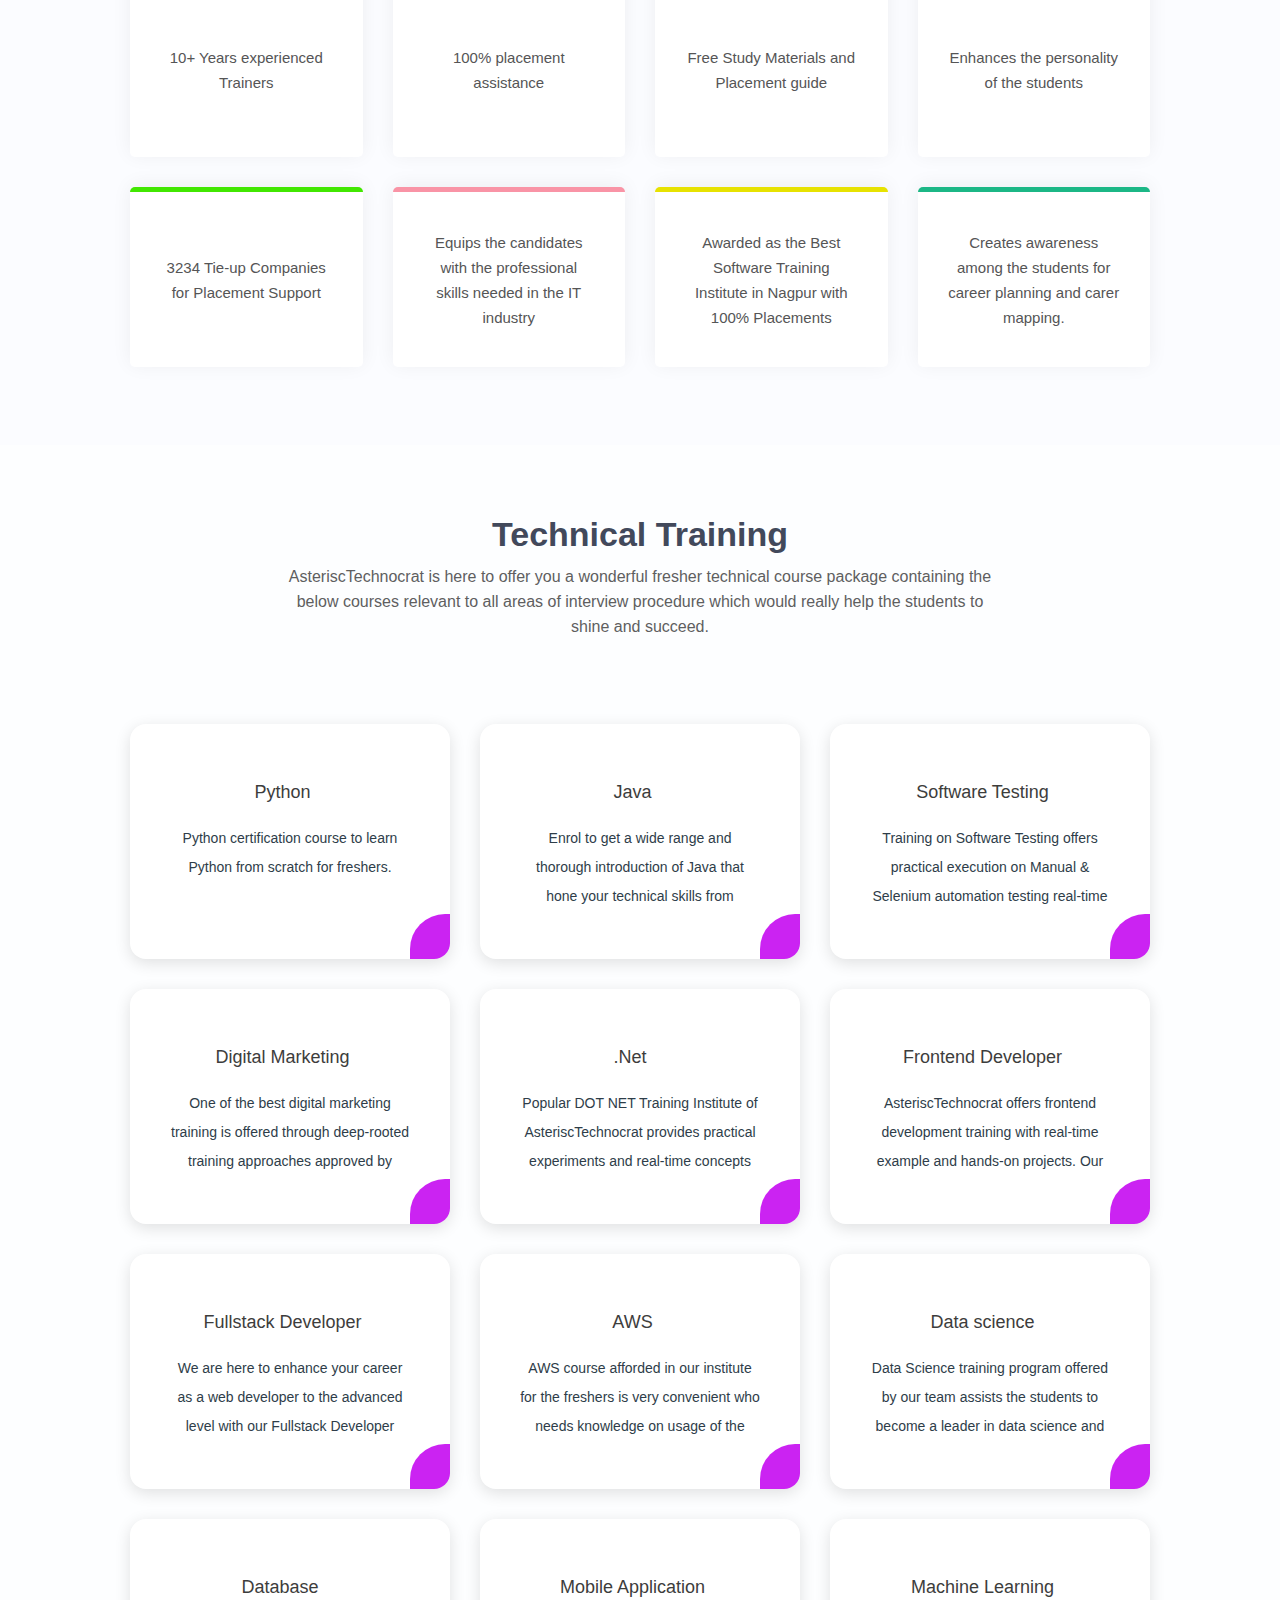
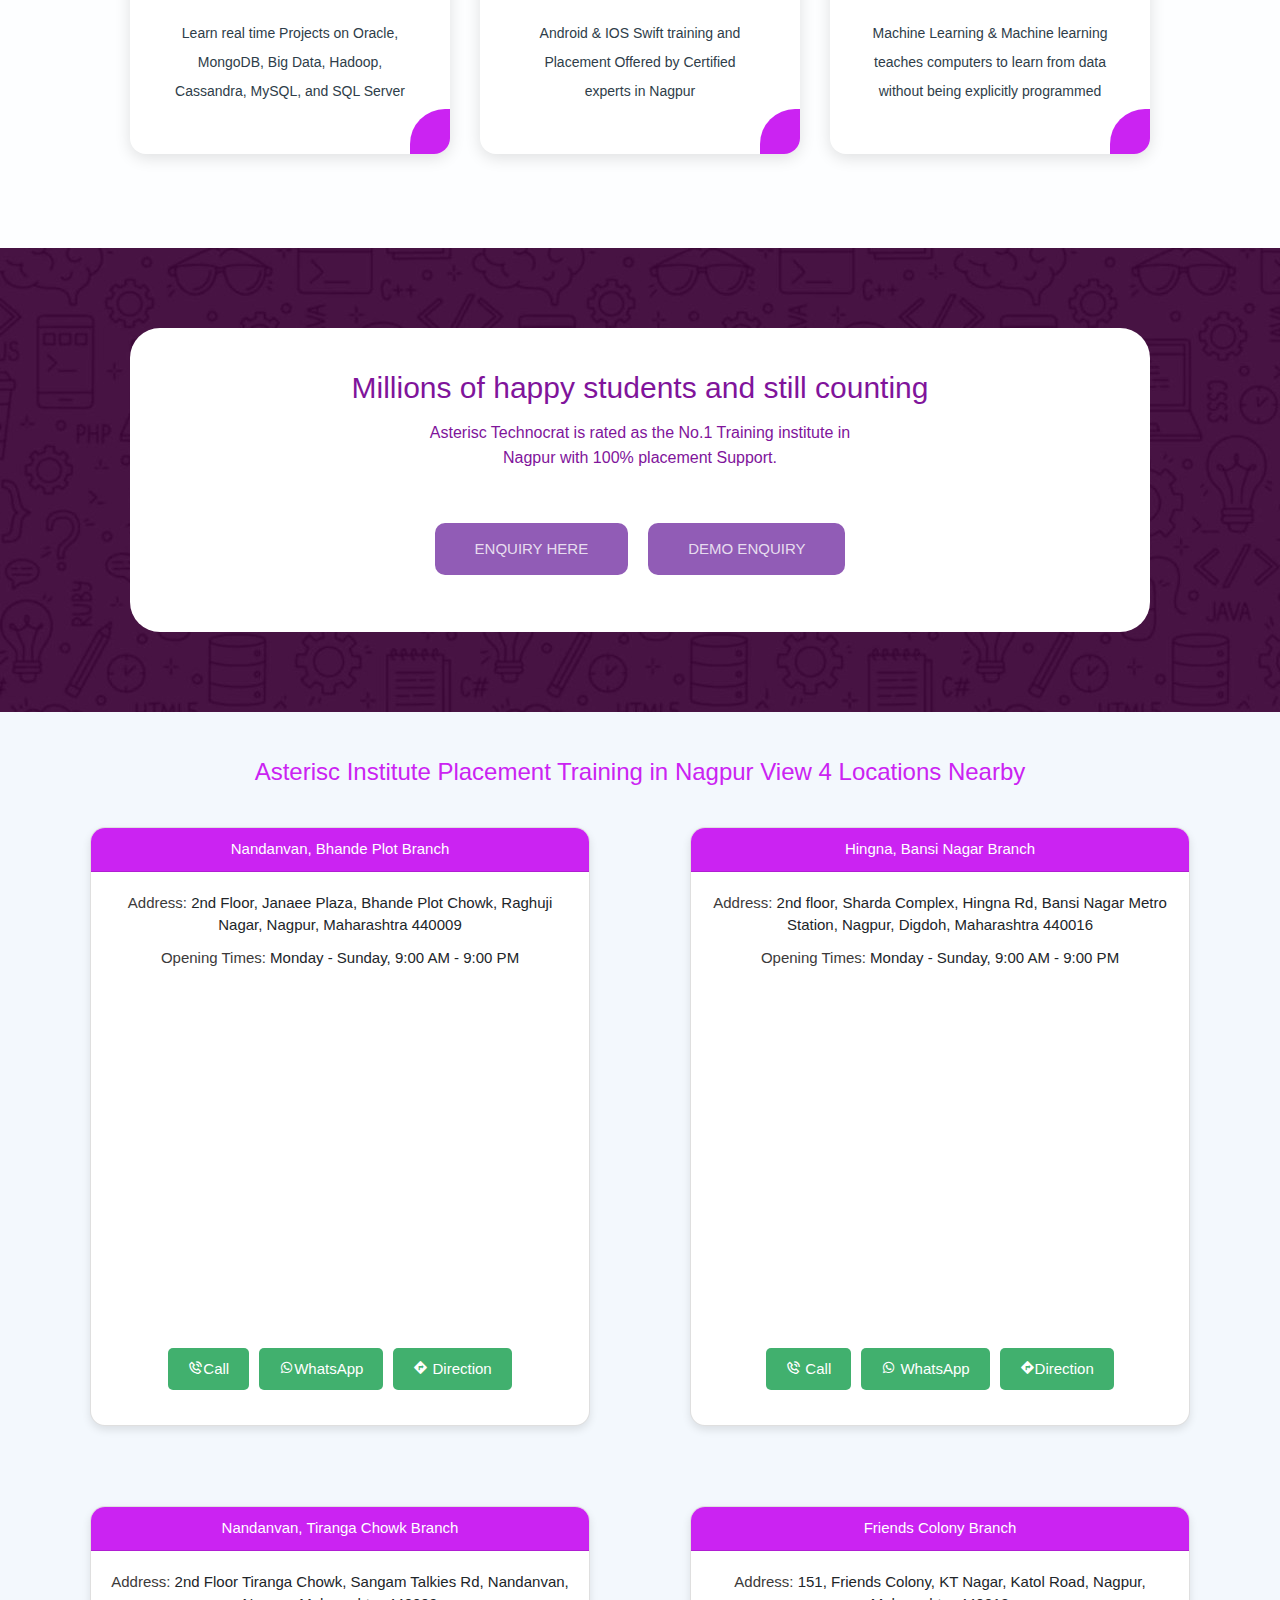
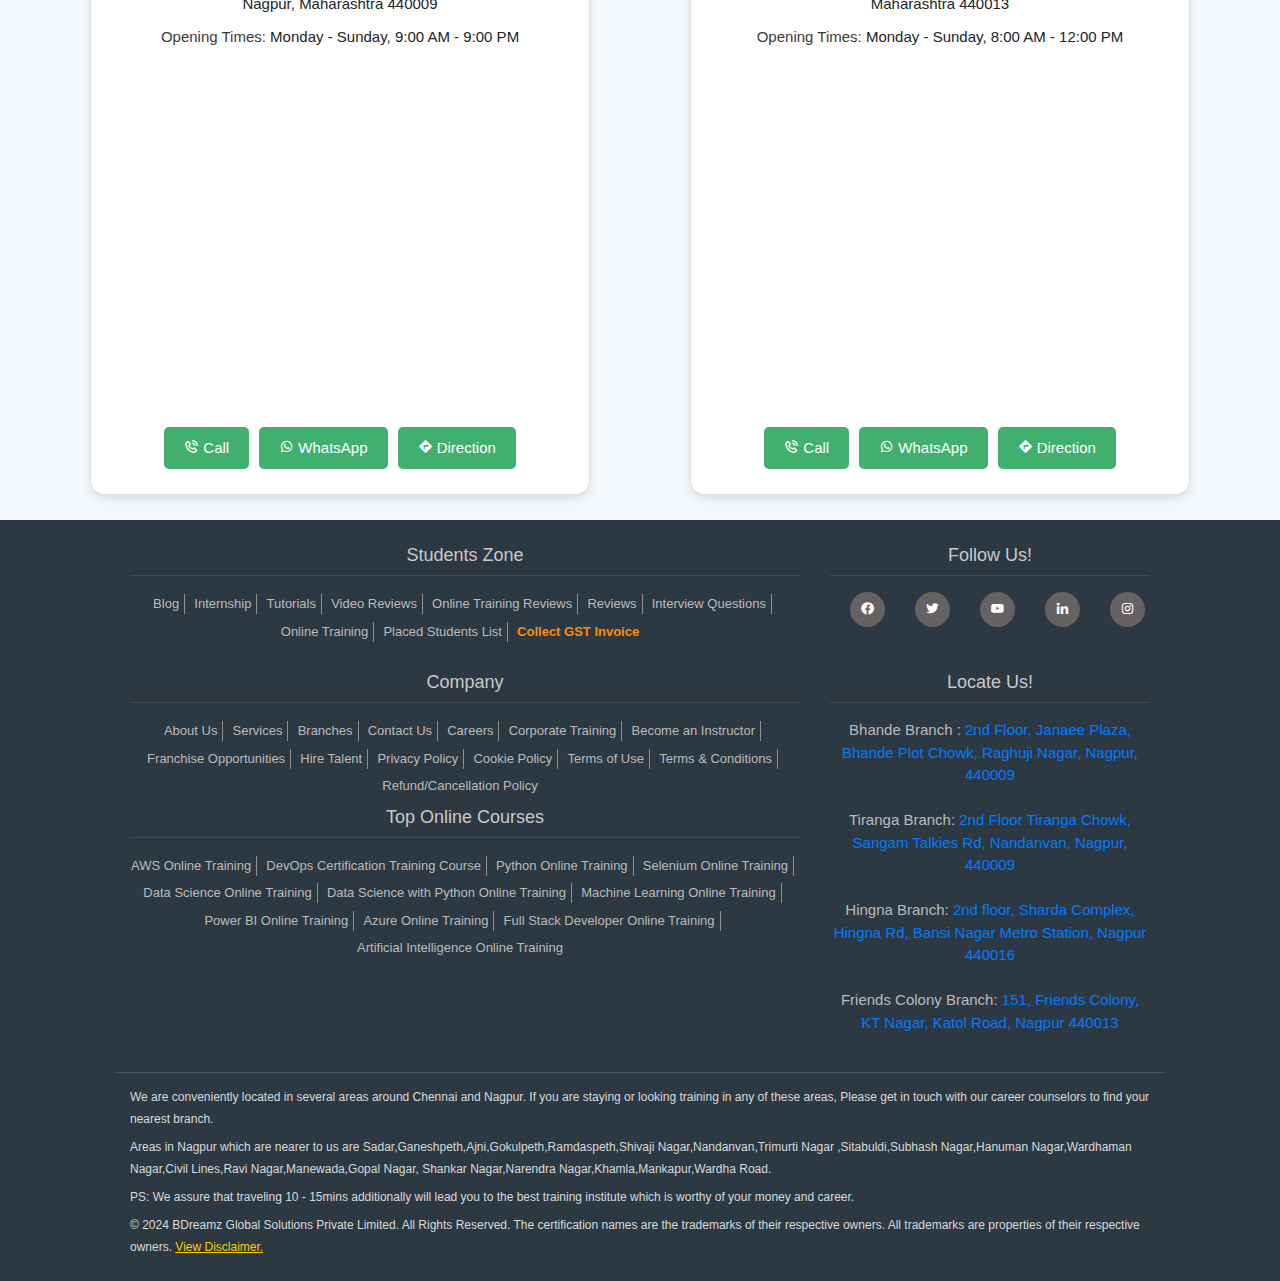
==== commit f3bac64e: "11 commit" ====
--- a/index.html
+++ b/index.html
@@ -1174,7 +1174,7 @@
             <div class="contact-buttons">
               <a href="tel:+917744822228" class="call-button"> <i class="bx bx-phone-call"></i>Call</a>
               <a href="https://wa.me/917744822228" class="whatsapp-button"><i class="bx bxl-whatsapp"></i>WhatsApp</a>
-              <a href="https://www.google.com/maps/place/Asterisc+Computer+Institute/@21.123881,79.118335,16z/data=!4m6!3m5!1s0x3bd4c759e14946c5:0xa5defe292b737b8f!8m2!3d21.1238814!4d79.1183347!16s%2Fg%2F11h3fq_7r4?hl=en&entry=ttu" class="whatsapp-button"> Direction</a>
+              <a href="https://www.google.com/maps/place/Asterisc+Computer+Institute/@21.123881,79.118335,16z/data=!4m6!3m5!1s0x3bd4c759e14946c5:0xa5defe292b737b8f!8m2!3d21.1238814!4d79.1183347!16s%2Fg%2F11h3fq_7r4?hl=en&entry=ttu" class="whatsapp-button"><i class='bx bxs-direction-right'></i> Direction</a>
 
             </div>
           </div>
@@ -1198,10 +1198,9 @@
           <div class="contact-buttons">
             <a href="tel:+917744822228" class="call-button"><i class="bx bx-phone-call"></i> Call</a>
             <a href="https://wa.me/917744822228" class="whatsapp-button"><i class="bx bxl-whatsapp"></i> WhatsApp</a>
-            <a href="https://www.google.com/maps/place/CodeLine.AI+(formerly+known+as+Asterisc+Computer+Institute)/@21.115237,79.011666,16z/data=!4m6!3m5!1s0x3bd495b87cd344b7:0x55979a4f16573dc1!8m2!3d21.115237!4d79.0116658!16s%2Fg%2F11tn0jn39y?hl=en&entry=ttu" class="whatsapp-button">Direction</a>
-
-            
-          </div>
+            <a href="https://www.google.com/maps/place/CodeLine.AI+(formerly+known+as+Asterisc+Computer+Institute)/@21.115237,79.011666,16z/data=!4m6!3m5!1s0x3bd495b87cd344b7:0x55979a4f16573dc1!8m2!3d21.115237!4d79.0116658!16s%2Fg%2F11tn0jn39y?hl=en&entry=ttu" class="whatsapp-button"> <i class='bx bxs-direction-right'></i>Direction</a>
+          </div>
+          
         </div>
       </div>
     </div>
@@ -1225,7 +1224,7 @@
             <div class="contact-buttons">
               <a href="tel:+917744822228" class="call-button"><i class="bx bx-phone-call"></i> Call</a>
               <a href="https://wa.me/917744822228" class="whatsapp-button"><i class="bx bxl-whatsapp"></i> WhatsApp</a>
-              <a href="https://www.google.com/maps/place/Asterisc+Computer+Institute+Tiranga+Chowk/@21.130977,79.116206,16z/data=!4m6!3m5!1s0x3bd4c7d89e6b78f1:0x5fb44fff07c1ae02!8m2!3d21.1309774!4d79.1162063!16s%2Fg%2F11rqrx435x?hl=en&entry=ttu" class="whatsapp-button"> Direction</a>
+              <a href="https://www.google.com/maps/place/Asterisc+Computer+Institute+Tiranga+Chowk/@21.130977,79.116206,16z/data=!4m6!3m5!1s0x3bd4c7d89e6b78f1:0x5fb44fff07c1ae02!8m2!3d21.1309774!4d79.1162063!16s%2Fg%2F11rqrx435x?hl=en&entry=ttu" class="whatsapp-button"> <i class='bx bxs-direction-right'></i> Direction</a>
 
             </div>
           </div>
@@ -1248,7 +1247,7 @@
             <div class="contact-buttons">
               <a href="tel:+917744822228" class="call-button"><i class="bx bx-phone-call"></i> Call</a>
               <a href="https://wa.me/917744822228" class="whatsapp-button"><i class="bx bxl-whatsapp"></i> WhatsApp</a>
-              <a href="https://www.google.com/maps/place/Asterisc+Technocrat+Pvt.+Ltd./@21.173798,79.043039,14z/data=!4m7!3m6!1s0x3bd4c1c265f22f29:0xa545e687899856fe!8m2!3d21.1737979!4d79.043039!10e1!16s%2Fg%2F11h8fhrj9r?hl=en&entry=ttu" class="whatsapp-button"> Direction</a>
+              <a href="https://www.google.com/maps/place/Asterisc+Technocrat+Pvt.+Ltd./@21.173798,79.043039,14z/data=!4m7!3m6!1s0x3bd4c1c265f22f29:0xa545e687899856fe!8m2!3d21.1737979!4d79.043039!10e1!16s%2Fg%2F11h8fhrj9r?hl=en&entry=ttu" class="whatsapp-button"> <i class='bx bxs-direction-right'></i> Direction</a>
 
             </div>
           </div>
@@ -1291,23 +1290,21 @@
             </ul>
           </div>
         </div>
-        <div class="col-xl-4 col-lg-4 col-md-4 col-sm-12 col-xs mb-2">
+        <div class="col-xl-4 col-lg-4 col-md-6 col-sm-6 col-12 mb-3">
           <div class="foo_navs pb-3">
-            <h2 class="mb-3 pt-0">Follow Us!</h2>
-            <div class="footer_socialnav" sty >
-              <ul class="footer_social_list">
-                <li ><a  href="https://www.facebook.com/asterisc.in/" title="Facebook" rel="noreferrer"
-                    target="_blank"> <i class="bx bxl-facebook-circle"></i></a></li>
-                <li><a href="https://twitter.com/AsteriscI/" title="X" rel="noreferrer" target="_blank"><i class="bx bxl-twitter" ></i></a></li>
-                <li><a href="https://www.youtube.com/@AsteriscComputerInstitute" title="Youtube" rel="noreferrer" target="_blank"><i class="bx bxl-youtube"></i></a></li>
-                <li><a href="https://www.linkedin.com/company/asterisc-in/?originalSubdomain=in" title="Linkedin" rel="noreferrer"
-                    target="_blank"><i class="bx bxl-linkedin"></i></a></li>
-                <li><a style="float: right" href="https://www.instagram.com/asterisc.in_nagpur/" title="Instagram" rel="noreferrer"
-                    target="_blank"><i class="bx bxl-instagram"></i></a></li>
-              </ul>
-            </div>
-          </div>
-        </div>
+              <h2 class="mb-3 pt-0">Follow Us!</h2>
+              <div class="footer_socialnav">
+                  <ul class="footer_social_list list-unstyled">
+                      <li class="mb-2 d-inline-block"><a href="https://www.facebook.com/asterisc.in/" title="Facebook" rel="noreferrer" target="_blank"> <i class="bx bxl-facebook-circle"></i></a></li>
+                      <li class="mb-2 d-inline-block"><a href="https://twitter.com/AsteriscI/" title="Twitter" rel="noreferrer" target="_blank"><i class="bx bxl-twitter"></i></a></li>
+                      <li class="mb-2 d-inline-block"><a href="https://www.youtube.com/@AsteriscComputerInstitute" title="Youtube" rel="noreferrer" target="_blank"><i class="bx bxl-youtube"></i></a></li>
+                      <li class="mb-2 d-inline-block"><a href="https://www.linkedin.com/company/asterisc-in/?originalSubdomain=in" title="Linkedin" rel="noreferrer" target="_blank"><i class="bx bxl-linkedin"></i></a></li>
+                      <li class="mb-2 d-inline-block"><a href="https://www.instagram.com/asterisc.in_nagpur/" title="Instagram" rel="noreferrer" target="_blank"><i class="bx bxl-instagram"></i></a></li>
+                  </ul>
+              </div>
+          </div>
+      </div>
+      
         <div class="col-xl-8 col-lg-8 col-md-8 col-sm-12 col-xs mb-2">
           <div class="foo_navs">
             <h2 class="mb-3 pt-0">Company</h2>
--- a/css/app.css
+++ b/css/app.css
@@ -26324,3 +26324,32 @@
         width: 100%
     }
 }
+
+.contact-buttons {
+    display: flex;
+    justify-content: center;
+    margin-top: 10px;
+  }
+  
+  .contact-buttons a {
+    display: inline-block;
+    margin: 5px;
+    padding: 10px 20px;
+    background-color: #41B06E;
+    color: #fff;
+    text-decoration: none;
+    border-radius: 5px;
+    transition: background-color 0.3s;
+  }
+   
+  
+  .contact-buttons a:hover {
+    background-color: #74E291;
+  }
+  
+  @media screen and (max-width: 768px) {
+    .contact-buttons a {
+      padding: 10px 15px; /* Adjust padding for smaller screens */
+    }
+  }
+  
--- a/css/tablepress-combined.min.css
+++ b/css/tablepress-combined.min.css
@@ -2,92 +2,97 @@
   font-family: TablePress;
   src: url([data-uri])
       format("woff2"),
-    url(../fonts/tablepress.woff) format("woff");
+  url(../fonts/tablepress.woff) format("woff");
   font-weight: 400;
   font-style: normal;
   font-display: block;
 }
-.tablepress-table-description {
-  clear: both;
-  display: block;
-}
+
 .tablepress {
+  width: 100%;
   border-collapse: collapse;
-  border-spacing: 0;
-  width: 100%;
   margin-bottom: 1em;
-  border: none;
-}
+}
+
 .tablepress td,
 .tablepress th {
   padding: 8px;
   border: none;
   background: 0 0;
   text-align: left;
-  float: none !important;
-}
+}
+
 .tablepress tbody td {
   vertical-align: top;
 }
+
 .tablepress tbody td,
 .tablepress tfoot th {
   border-top: 1px solid #ddd;
 }
+
 .tablepress tbody tr:first-child td {
   border-top: 0;
 }
+
 .tablepress thead th {
   border-bottom: 1px solid #ddd;
 }
+
 .tablepress tfoot th,
 .tablepress thead th {
   background-color: #d9edf7;
+  color: #fff;
   font-weight: 700;
   vertical-align: middle;
 }
+
 .tablepress .odd td {
   background-color: #f9f9f9;
 }
+
 .tablepress .even td {
   background-color: #fff;
 }
+
 .tablepress .row-hover tr:hover td {
   background-color: #f3f3f3;
 }
+
 .tablepress img {
   margin: 0;
   padding: 0;
   border: none;
   max-width: none;
 }
-.dataTables_wrapper {
-  clear: both;
-  margin-bottom: 1em;
-}
+
+.dataTables_wrapper,
+.dataTables_length,
+.dataTables_filter,
+.dataTables_info,
+.dataTables_paginate {
+  float: none;
+}
+
 .dataTables_wrapper .tablepress {
   clear: both;
   margin: 0 !important;
 }
-.dataTables_length {
-  float: left;
+
+.dataTables_length,
+.dataTables_filter {
   white-space: nowrap;
 }
-.dataTables_filter {
-  float: right;
-  white-space: nowrap;
-}
+
 .dataTables_wrapper .dataTables_filter input {
   margin-left: 0.5em;
 }
-.dataTables_info {
-  clear: both;
-  float: left;
+
+.dataTables_info,
+.dataTables_paginate {
   margin: 4px 0 0;
 }
-.dataTables_paginate {
-  float: right;
-  margin: 4px 0 0;
-}
+
 .dataTables_paginate a {
   color: #111 !important;
   display: inline-block;
@@ -96,89 +101,52 @@
   text-decoration: underline;
   margin: 0 5px;
 }
+
 .dataTables_paginate a:first-child {
   margin-left: 0;
 }
+
 .dataTables_paginate a:last-child {
   margin-right: 0;
 }
+
 .paginate_button:hover {
   cursor: pointer;
   text-decoration: none;
 }
+
 .paginate_button.disabled {
   color: #999 !important;
   text-decoration: none;
   cursor: default;
 }
+
 .paginate_button.current {
   font-weight: 700;
   text-decoration: none;
   cursor: default;
 }
+
 .dataTables_paginate.paging_simple {
   padding: 0 15px;
 }
-.paging_simple .paginate_button.next:after,
-.paging_simple .paginate_button.previous:before {
-  text-align: left;
-  font-family: TablePress;
-  font-size: 14px;
-  font-weight: 700;
-  -webkit-font-smoothing: antialiased;
-  content: "\f053";
-  text-shadow: 0.1em 0.1em #666;
-  position: absolute;
-  top: 0;
-  right: auto;
-  bottom: 0;
-  left: -14px;
-  margin: auto;
-  height: 14px;
-  width: 14px;
-  line-height: 1;
-}
-.paging_simple .paginate_button.next:after {
-  text-align: right;
-  content: "\f054";
-  left: auto;
-}
-.paginate_button:after,
-.paginate_button:before {
-  color: #d9edf7;
-}
-.paginate_button:hover:after,
-.paginate_button:hover:before {
-  color: #049cdb;
-}
-.paginate_button.disabled:after,
-.paginate_button.disabled:before {
-  color: #f9f9f9;
-}
+
 .dataTables_processing {
   display: none;
 }
-.dataTables_scroll {
-  clear: both;
-}
+
 .dataTables_scrollBody {
   -webkit-overflow-scrolling: touch;
 }
-.dataTables_wrapper
-  .dataTables_scroll
-  div.dataTables_scrollBody
-  td
-  > div.dataTables_sizing,
-.dataTables_wrapper
-  .dataTables_scroll
-  div.dataTables_scrollBody
-  th
-  > div.dataTables_sizing {
+
+.dataTables_wrapper .dataTables_scroll div.dataTables_scrollBody td > div.dataTables_sizing,
+.dataTables_wrapper .dataTables_scroll div.dataTables_scrollBody th > div.dataTables_sizing {
   height: 0;
   overflow: hidden;
   margin: 0 !important;
   padding: 0 !important;
 }
+
 .tablepress .sorting,
 .tablepress .sorting_asc,
 .tablepress .sorting_desc {
@@ -187,6 +155,7 @@
   cursor: pointer;
   outline: 0;
 }
+
 .tablepress .sorting:after,
 .tablepress .sorting_asc:after,
 .tablepress .sorting_desc:after {
@@ -203,24 +172,26 @@
   height: 14px;
   line-height: 1;
 }
+
 .tablepress .sorting:after {
   content: "\f0dc";
 }
+
 .tablepress .sorting_asc:after {
   content: "\f0d8";
   padding: 0 0 2px;
 }
+
 .tablepress .sorting_desc:after {
   content: "\f0d7";
 }
+
 .tablepress .sorting:hover,
 .tablepress .sorting_asc,
 .tablepress .sorting_desc {
   background-color: #049cdb;
 }
-.dataTables_scrollBody .tablepress thead th:after {
-  content: "";
-}
+
 .dataTables_wrapper:after {
   content: "";
   display: block;
@@ -229,12 +200,14 @@
   line-height: 0;
   height: 0;
 }
+
 .dataTables_wrapper label input,
 .dataTables_wrapper label select {
   display: inline;
   margin: 2px;
   width: auto;
 }
+
 .tablepress thead th,
 .tablepress tfoot th {
   background-color: #19588b;
@@ -243,10 +216,9 @@
   font-size: 15px;
   line-height: 30px;
   padding: 5px 15px;
-}
-.tablepress thead th {
   border: 1px solid #173a60;
 }
+
 .tablepress .odd td {
   background-color: #67a6d9;
   border: 1px solid #235580;
@@ -254,6 +226,7 @@
   font-family: "Open Sans", sans-serif;
   line-height: 25px;
 }
+
 .tablepress .even td {
   background-color: #fff;
   border: 1px solid #235580;
@@ -261,6 +234,7 @@
   font-size: 14px;
   line-height: 25px;
 }
+
 .tablepress .row-hover tr:hover td {
   background-color: #b6d0e1;
   color: #000;
--- a/css/tablepress-responsive.min.css
+++ b/css/tablepress-responsive.min.css
@@ -1,75 +1,88 @@
-/* Common styles for responsive tables */
+ /* Common styles for responsive tables */
 .tablepress-responsive * {
-    word-break: normal;
+  word-break: normal;
+}
+
+/* Styles for smaller screens */
+@media (max-width: 767px) {
+  .tablepress-responsive-stack-phone thead,
+  .tablepress-responsive-stack-tablet thead,
+  .tablepress-responsive-stack-desktop thead,
+  .tablepress-responsive-all thead {
+      display: none;
   }
-  
-  /* Styles for smaller screens */
-  @media (max-width: 767px) {
-    .tablepress-responsive-stack-phone thead,
-    .tablepress-responsive-stack-tablet thead,
-    .tablepress-responsive-stack-desktop thead,
-    .tablepress-responsive-all thead {
-      display: none;
-    }
-    .tablepress-responsive-stack-phone tbody td,
-    .tablepress-responsive-stack-tablet tbody td,
-    .tablepress-responsive-stack-desktop tbody td,
-    .tablepress-responsive-all tbody td {
+
+  .tablepress-responsive-stack-phone tbody td,
+  .tablepress-responsive-stack-tablet tbody td,
+  .tablepress-responsive-stack-desktop tbody td,
+  .tablepress-responsive-all tbody td {
       display: block;
       text-align: center;
+      border-top: 1px solid #ddd;
+  }
+
+  .tablepress-responsive-stack-phone tbody td:first-child,
+  .tablepress-responsive-stack-tablet tbody td:first-child,
+  .tablepress-responsive-stack-desktop tbody td:first-child,
+  .tablepress-responsive-all tbody td:first-child {
       border-top: none;
-    }
-    .tablepress-responsive-stack-phone tbody td:first-child,
-    .tablepress-responsive-stack-tablet tbody td:first-child,
-    .tablepress-responsive-stack-desktop tbody td:first-child,
-    .tablepress-responsive-all tbody td:first-child {
-      border-top: 1px solid #ddd;
-    }
   }
-  
-  /* Styles for medium-sized screens */
-  @media (max-width: 979px) {
-    .tablepress-responsive-tablet thead,
-    .tablepress-responsive-desktop thead {
+}
+
+/* Styles for medium-sized screens */
+@media (min-width: 768px) and (max-width: 979px) {
+  .tablepress-responsive-tablet thead,
+  .tablepress-responsive-desktop thead,
+  .tablepress-responsive-all thead {
       display: none;
-    }
-    .tablepress-responsive-tablet tbody td,
-    .tablepress-responsive-desktop tbody td {
+  }
+
+  .tablepress-responsive-tablet tbody td,
+  .tablepress-responsive-desktop tbody td,
+  .tablepress-responsive-all tbody td {
       display: block;
       text-align: center;
+      border-top: 1px solid #ddd;
+  }
+
+  .tablepress-responsive-tablet tbody td:first-child,
+  .tablepress-responsive-desktop tbody td:first-child,
+  .tablepress-responsive-all tbody td:first-child {
       border-top: none;
-    }
-    .tablepress-responsive-tablet tbody td:first-child,
-    .tablepress-responsive-desktop tbody td:first-child {
-      border-top: 1px solid #ddd;
-    }
   }
-  
-  /* Styles for larger screens */
-  @media (max-width: 1199px) {
-    .tablepress-responsive-desktop thead {
+}
+
+/* Styles for larger screens */
+@media (min-width: 980px) and (max-width: 1199px) {
+  .tablepress-responsive-desktop thead,
+  .tablepress-responsive-all thead {
       display: none;
-    }
-    .tablepress-responsive-desktop tbody td {
+  }
+
+  .tablepress-responsive-desktop tbody td,
+  .tablepress-responsive-all tbody td {
       display: block;
       text-align: center;
+      border-top: 1px solid #ddd;
+  }
+
+  .tablepress-responsive-desktop tbody td:first-child,
+  .tablepress-responsive-all tbody td:first-child {
       border-top: none;
-    }
-    .tablepress-responsive-desktop tbody td:first-child {
-      border-top: 1px solid #ddd;
-    }
   }
-  
-  /* Styles for all screens */
-  .tablepress-responsive-all thead {
-    display: none;
-  }
-  .tablepress-responsive-all tbody td {
-    display: block;
-    text-align: center;
-    border-top: none;
-  }
-  .tablepress-responsive-all tbody td:first-child {
-    border-top: 1px solid #ddd;
-  }
-  +}
+
+/* Styles for all screens */
+.tablepress-responsive-all thead {
+  display: none;
+}
+
+.tablepress-responsive-all tbody td {
+  display: block;
+  text-align: center;
+  border-top: 1px solid #ddd;
+}
+
+.tablepress-responsive-all tbody td:first-child {
+  border-top: none;
+}
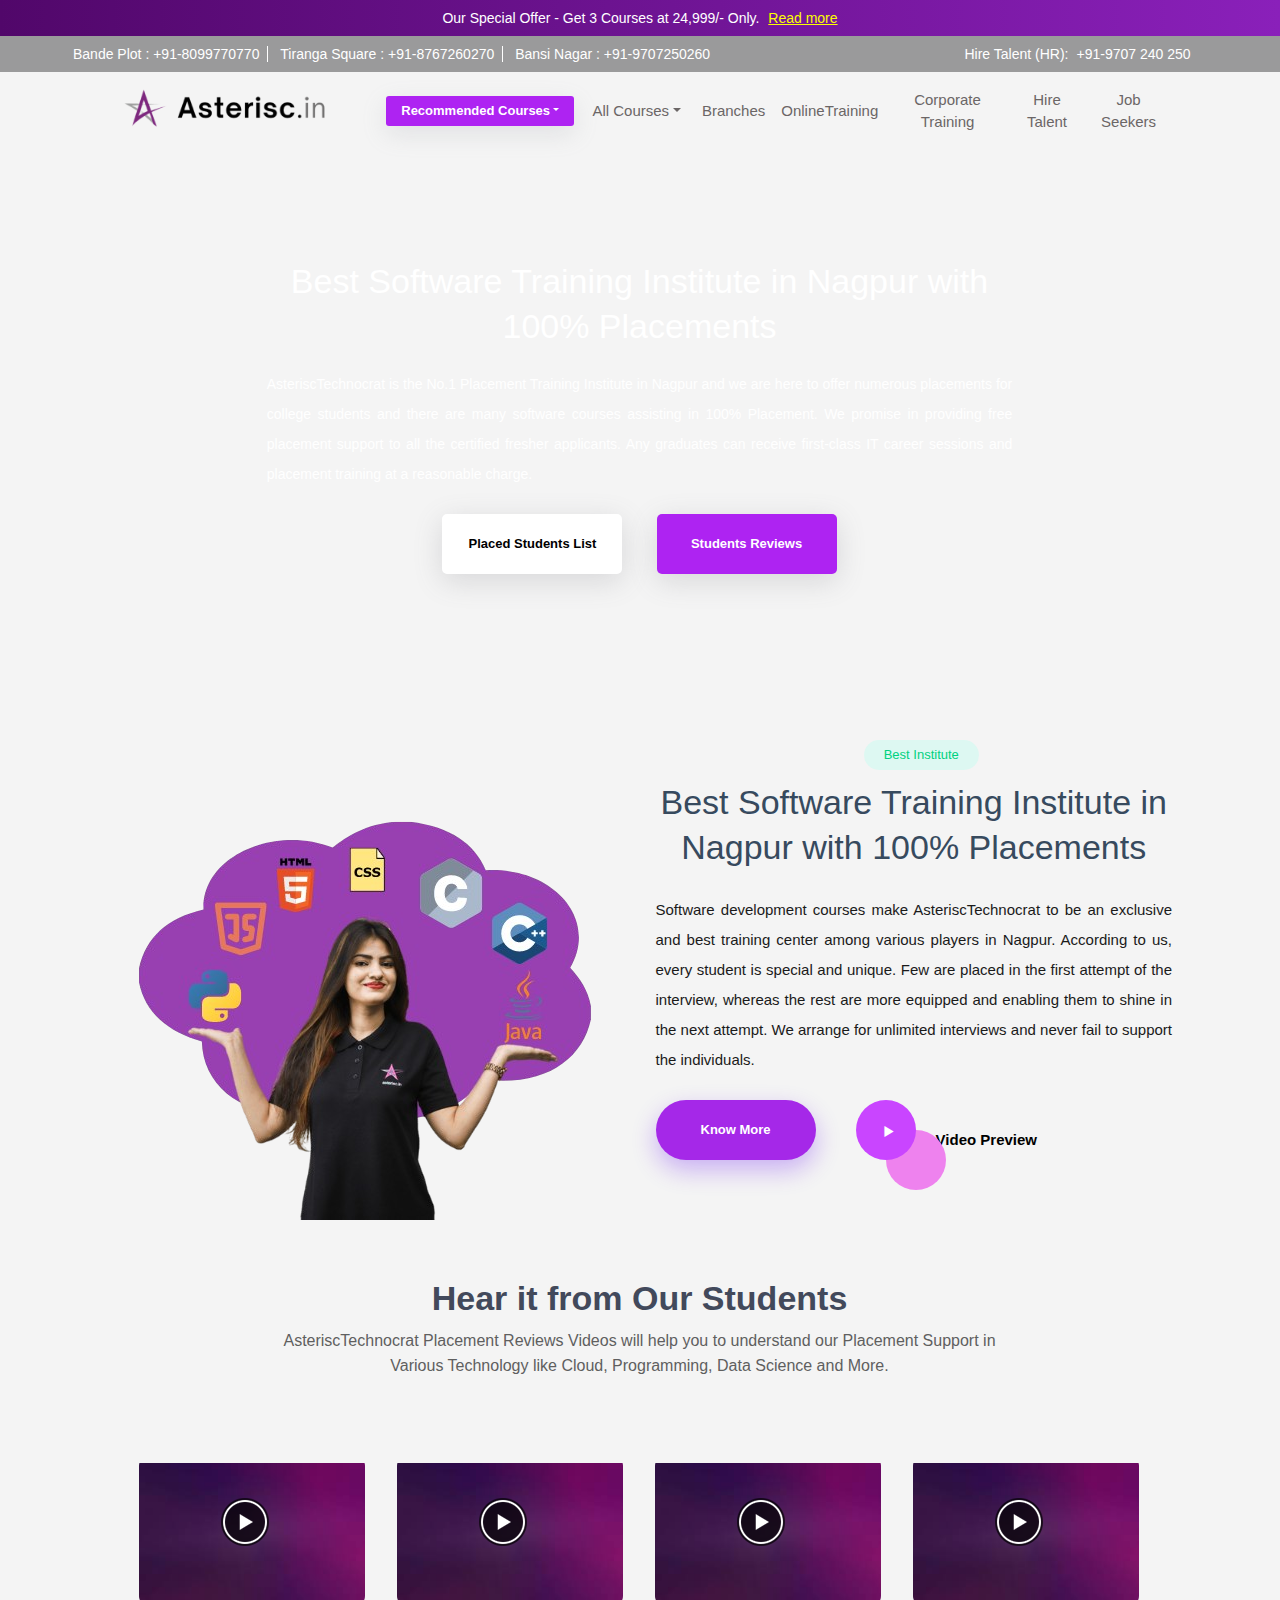
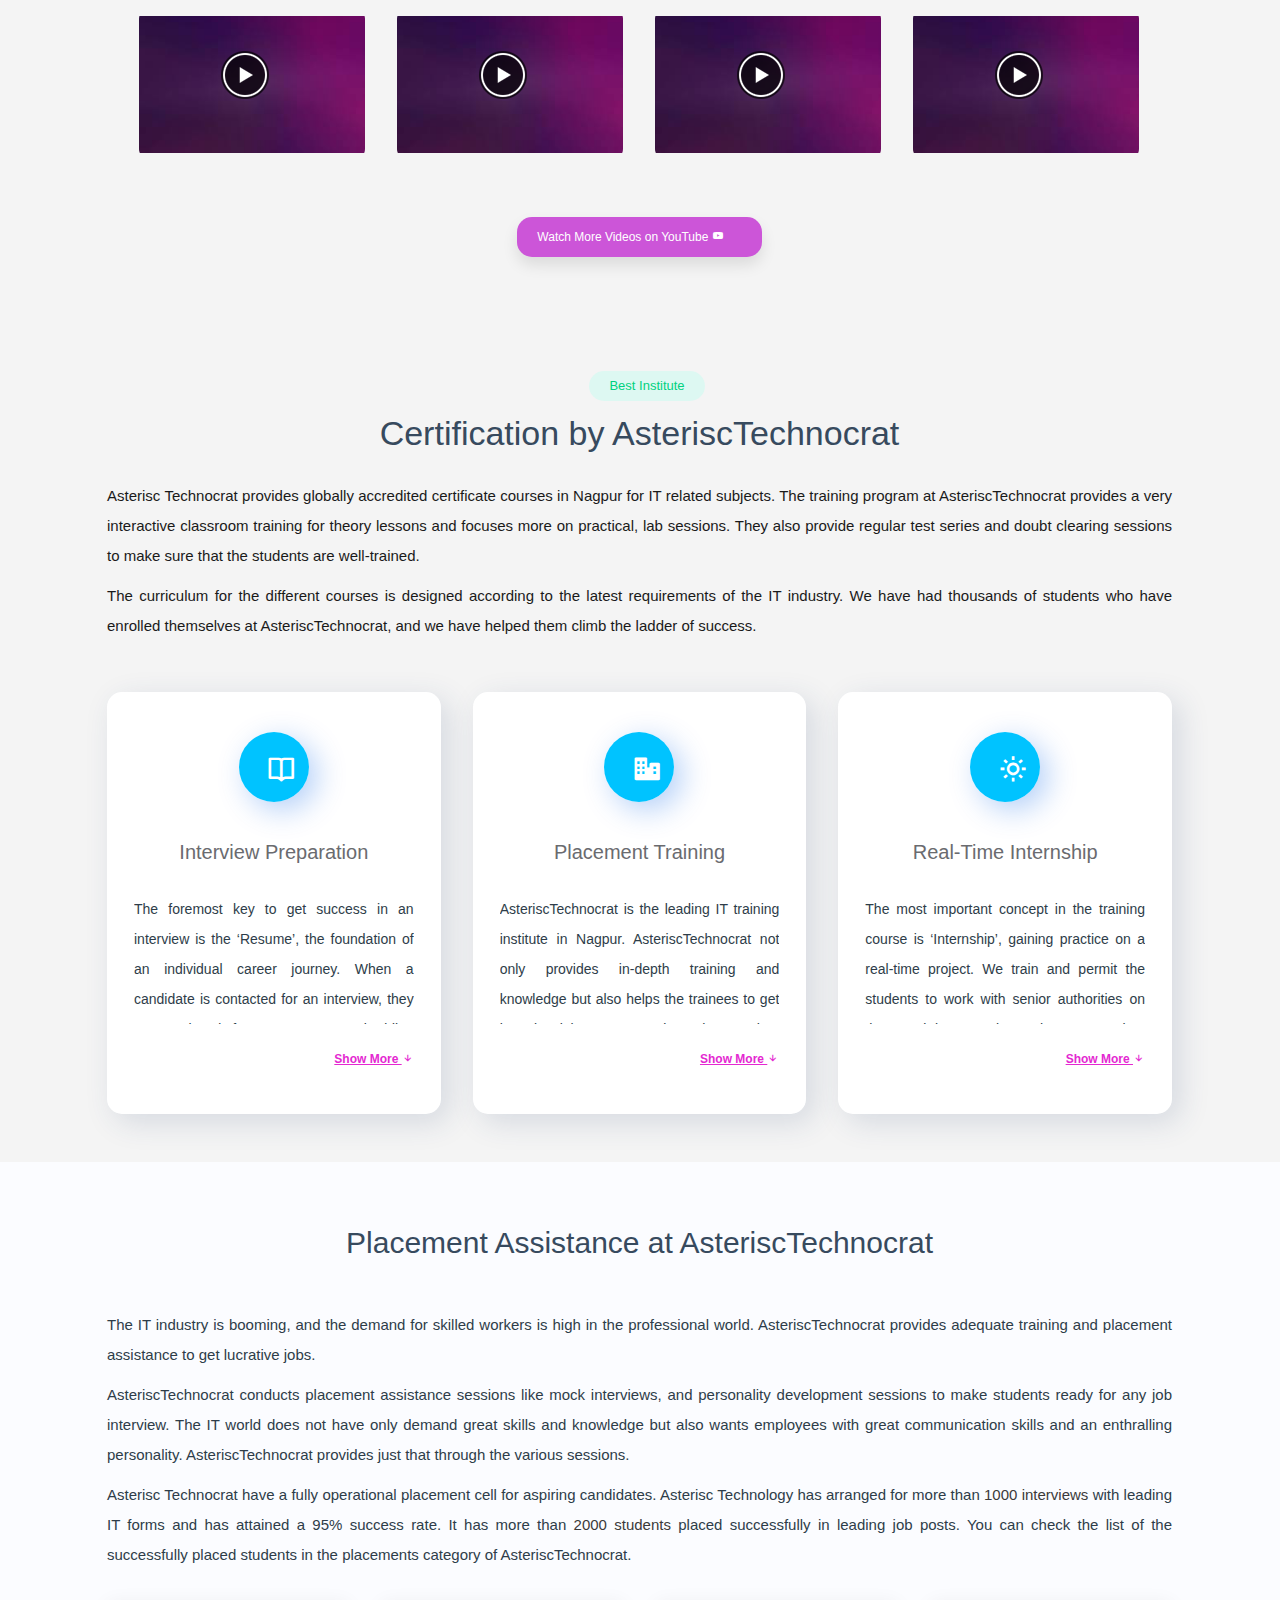
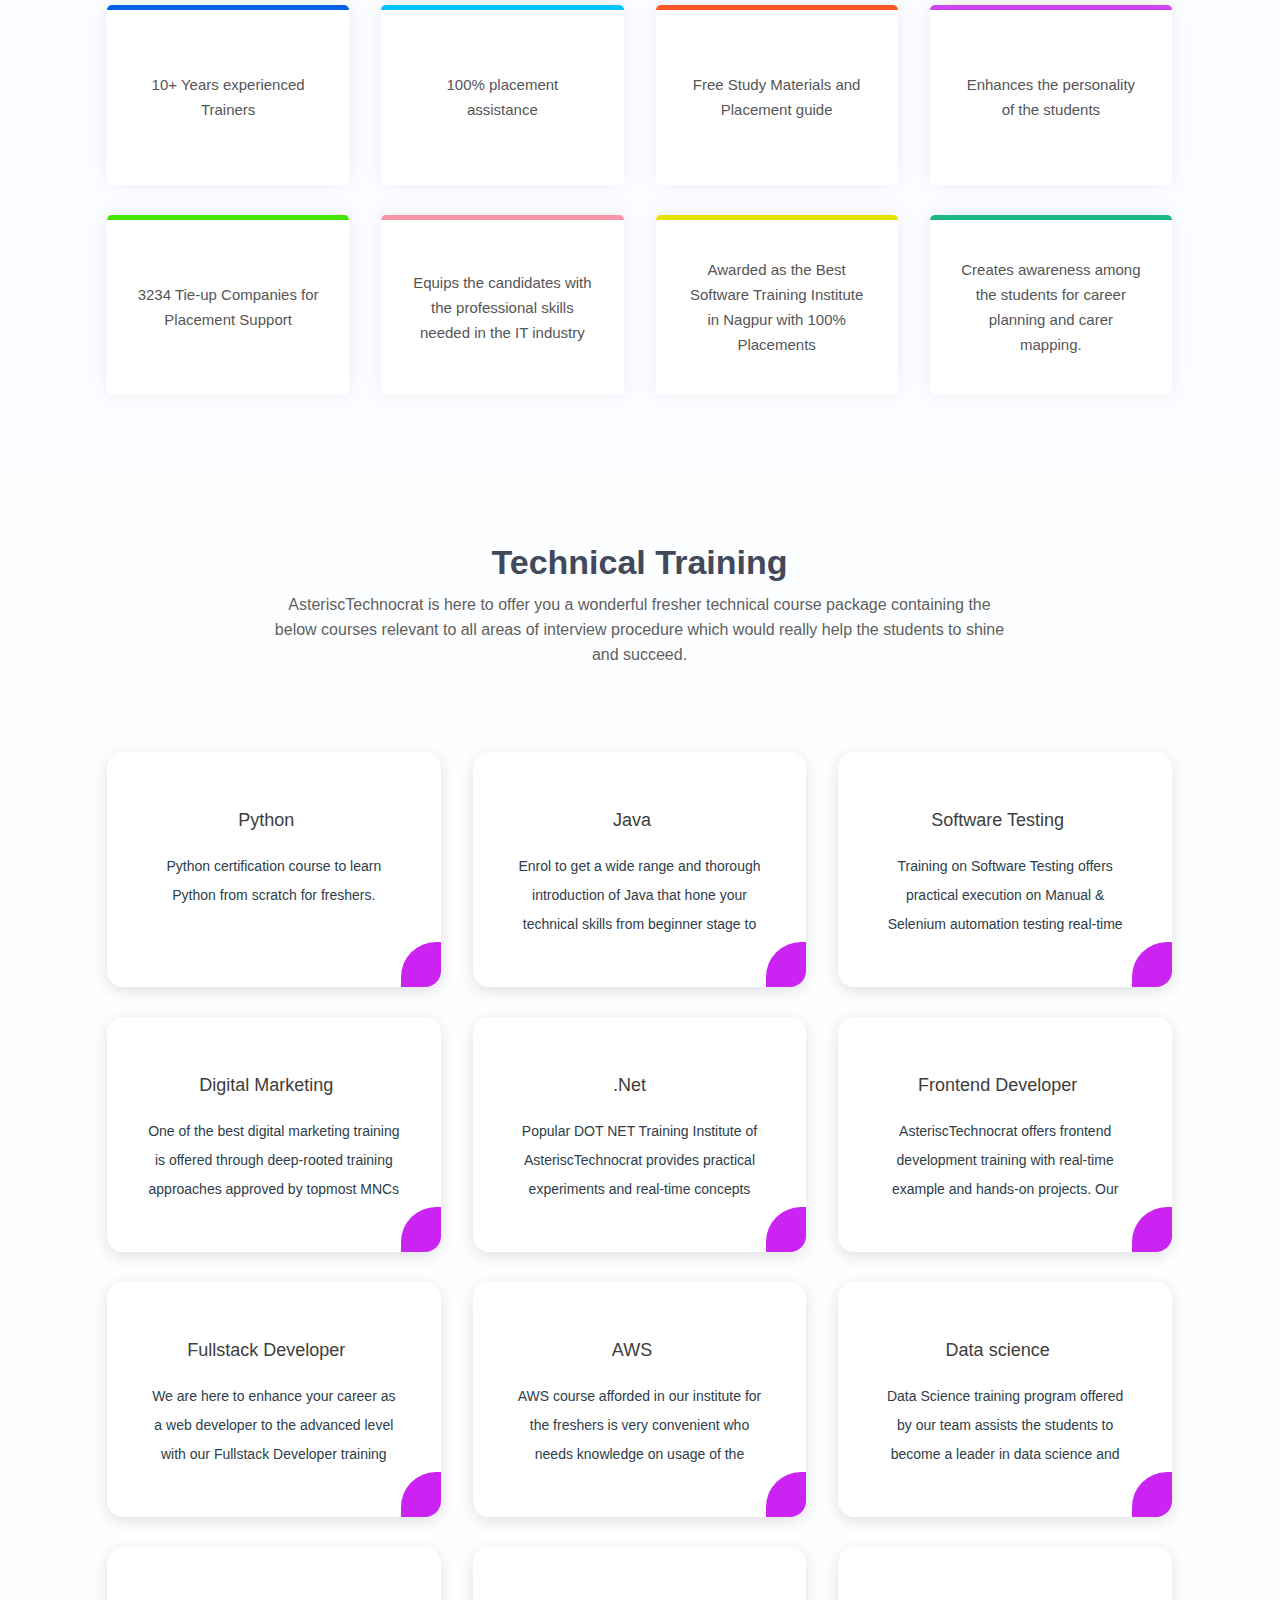
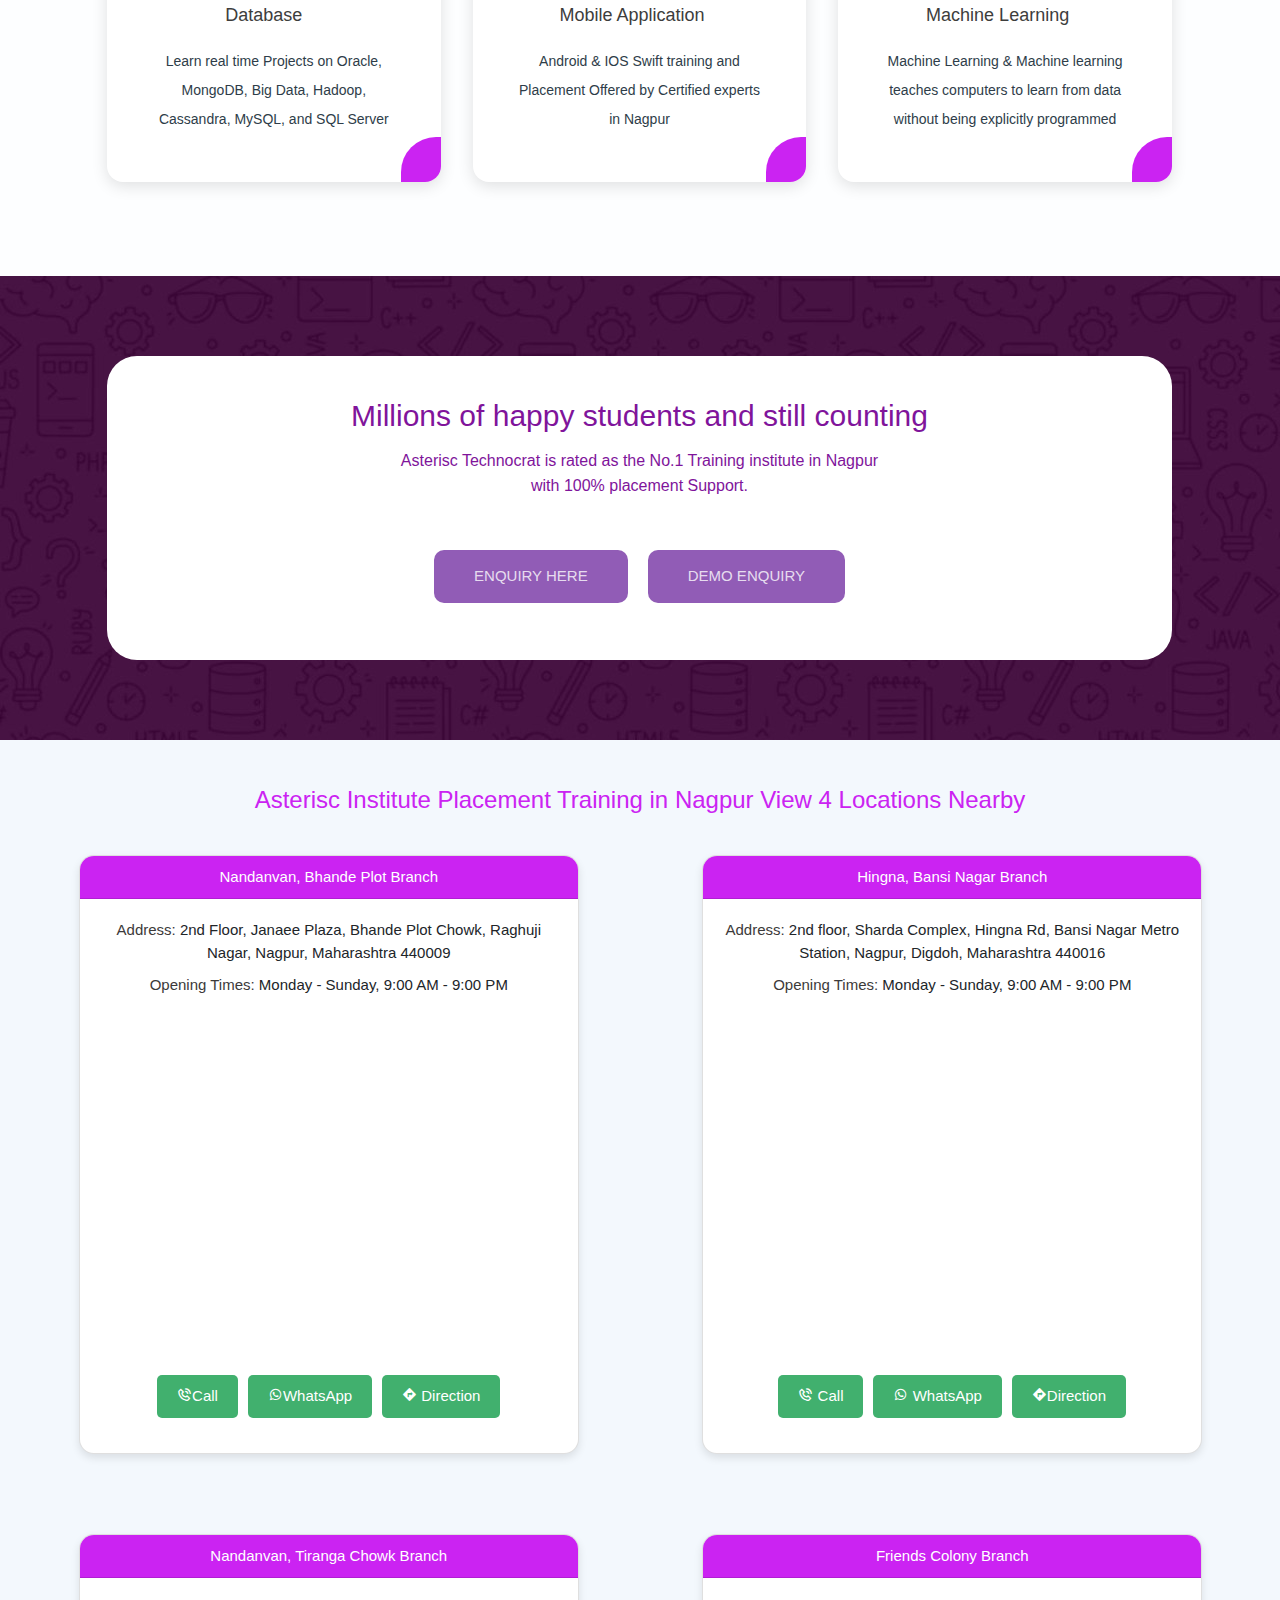
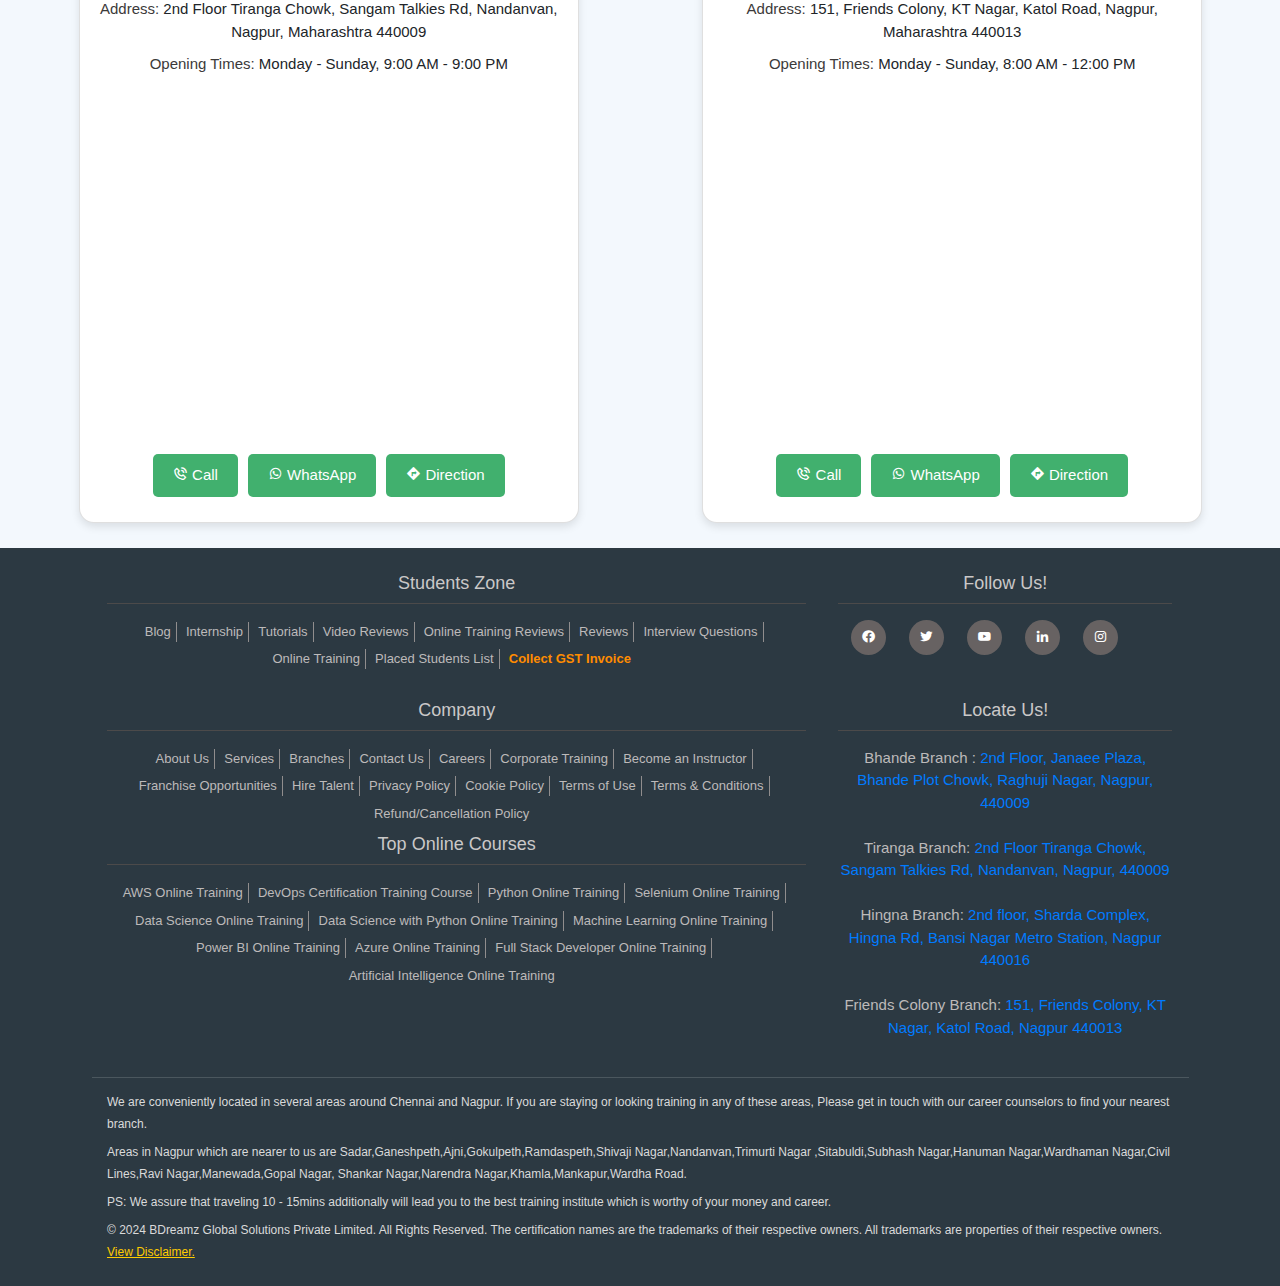
==== commit 997f8205: "14 commit" ====
--- a/index.html
+++ b/index.html
@@ -617,14 +617,18 @@
                 <li><a title="Branches" href="#" class="nav-link">Branches</a>
                 </li>
                 <li><a title="Online Training" href="#"
-                    class="nav-link">Online Training</a></li>
+                    class="nav-link">OnlineTraining</a>
+                </li>
                 <li><a title="Corporate Training" href="#"
-                    class="nav-link">Corporate Training</a></li>
+                    class="nav-link">Corporate Training</a>
+                </li>
                 <li><a title="Hire Talent"
                     href="#"
-                    class="nav-link">Hire Talent</a></li>
+                    class="nav-link">Hire Talent</a>
+                </li>
                 <li><a title="Job Seekers" href="#" class="nav-link"
-                    target="_blank">Job Seekers</a></li>
+                    target="_blank">Job Seekers</a>
+                </li>
 
               </ul>
             </div>
@@ -643,7 +647,7 @@
               placements for college students and there are many software courses assisting in 100% Placement. We
               promise in providing free placement support to all the certified fresher applicants. Any graduates can
               receive first-class IT career sessions and placement training at a reasonable charge.</p>
-            <a href="#" title="Placed Students List"
+            <a href="Placement/placement.html" title="Placed Students List"
               class="bt_placementbtn1">Placed Students List</a> <!-- https://www.besanttechnologies.com/placed-students-list -->
             <a href="#" title="Students Reviews"                 
               class="bt_placementbtn2">Students Reviews</a>  <!-- https://www.besanttechnologies.com/reviews-complaints-testimonials -->
--- a/css/app.css
+++ b/css/app.css
@@ -2387,7 +2387,7 @@
 .footer_social_list>li>a {
     background: #676262;
     width: 35px;
-    margin-left: 20px;
+    margin-left: 13px;
     height: 35px;
     display: block;
     text-align: center;
@@ -21786,7 +21786,7 @@
 }
 
 .bt_placement_banercontent>p {
-    text-align: center;
+    text-align: justify;
     font-size: 14px;
     color: #fff;
     line-height: 30px;
@@ -21847,6 +21847,7 @@
 }
 
 .bt_placemnt_right>h2 {
+    text-align: center;
     color: #374a5e;
     font-size: 34px;
     line-height: 45px;
@@ -21854,6 +21855,7 @@
 }
 
 .bt_placemnt_right>p {
+    text-align: justify;
     color: #1a1a1a;
     font-size: 15px;
     letter-spacing: 0;
@@ -22186,7 +22188,7 @@
     -ms-transition: all .3s linear;
     transition: all .3s linear;
     font-size: 14px;
-    text-align: center;
+    text-align: justify;
     line-height: 30px;
     word-spacing: 0;
     letter-spacing: 0
@@ -22358,7 +22360,7 @@
 }
 
 .bt_place_feat_desc>p {
-    text-align: center;
+    text-align: justify;
     font-size: 15px;
     line-height: 30px;
     word-spacing: 0;
@@ -25182,7 +25184,7 @@
 .thiru_buttons a:hover {
     background-color: #da04f0;
     box-shadow: 0 15px 20px #e292ea;
-    color: #e9f373;
+    color: #fff;
     transform: translateY(-7px)
 }
 
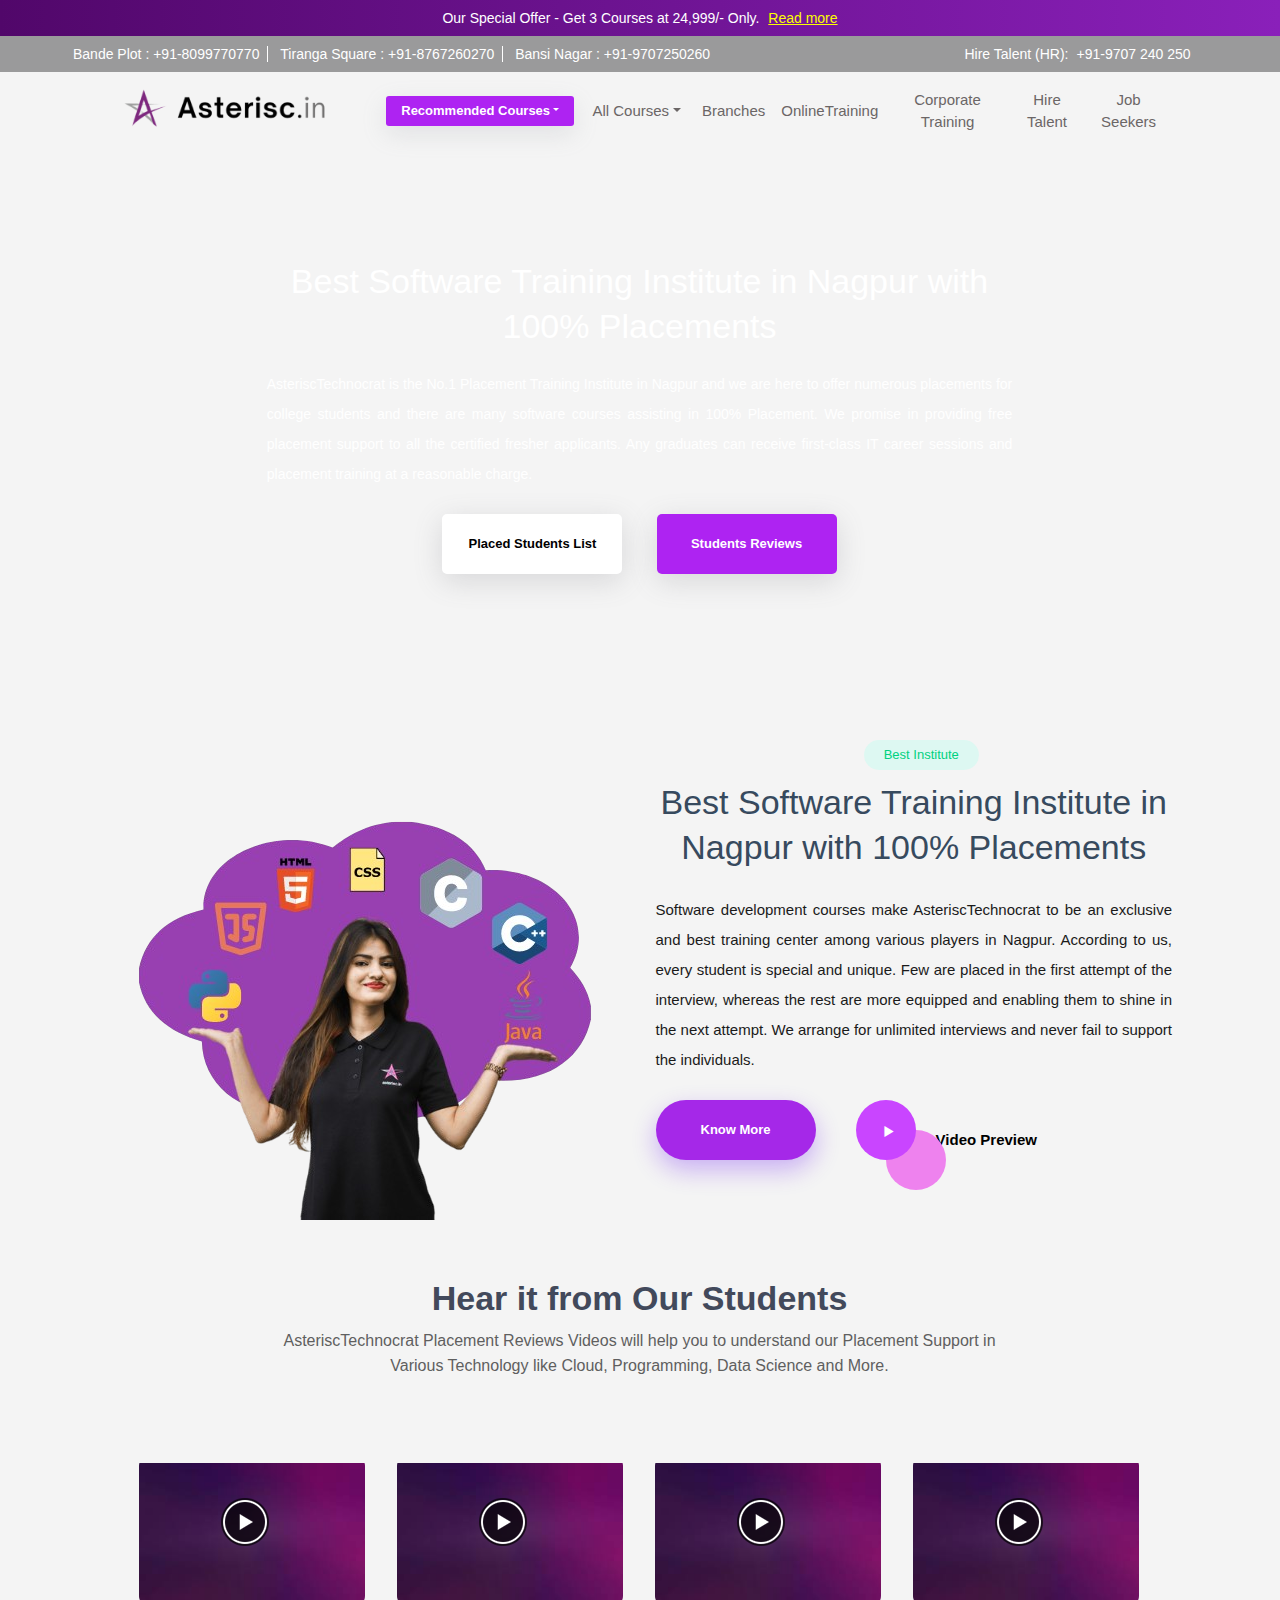
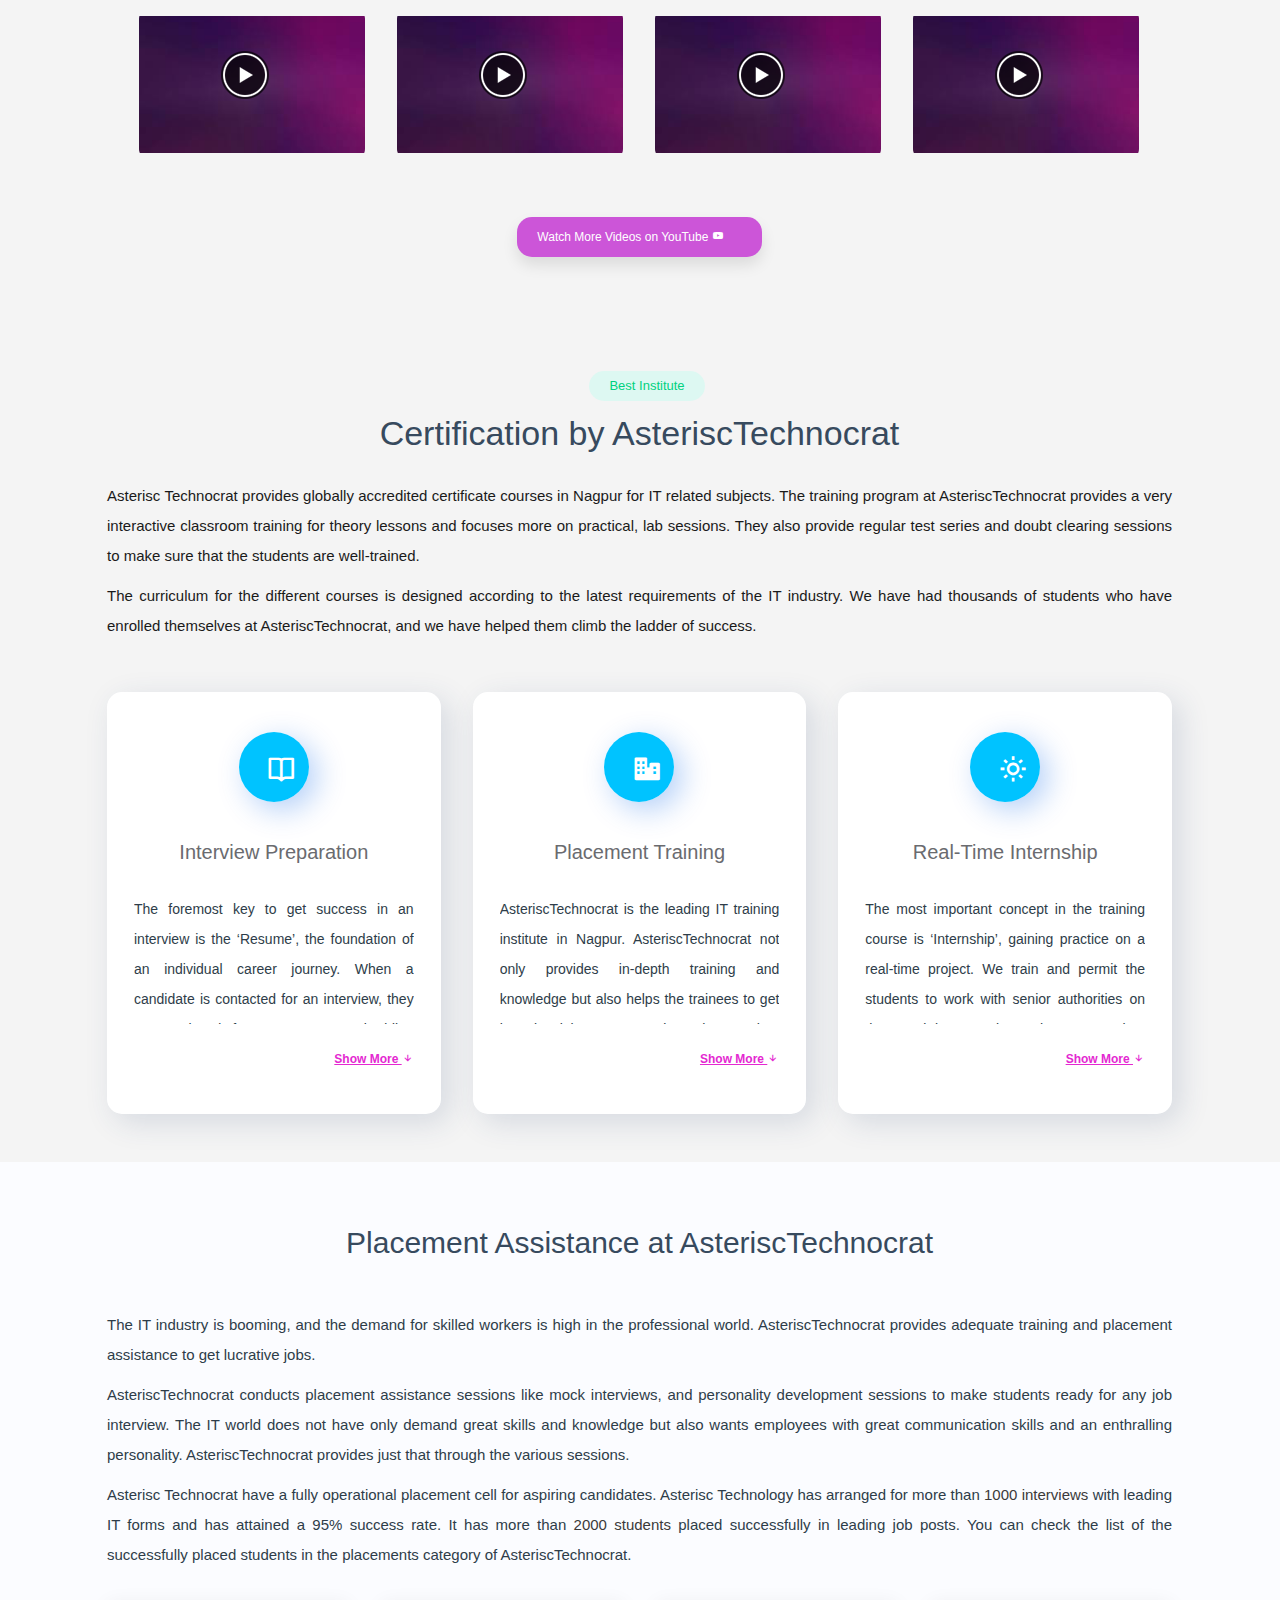
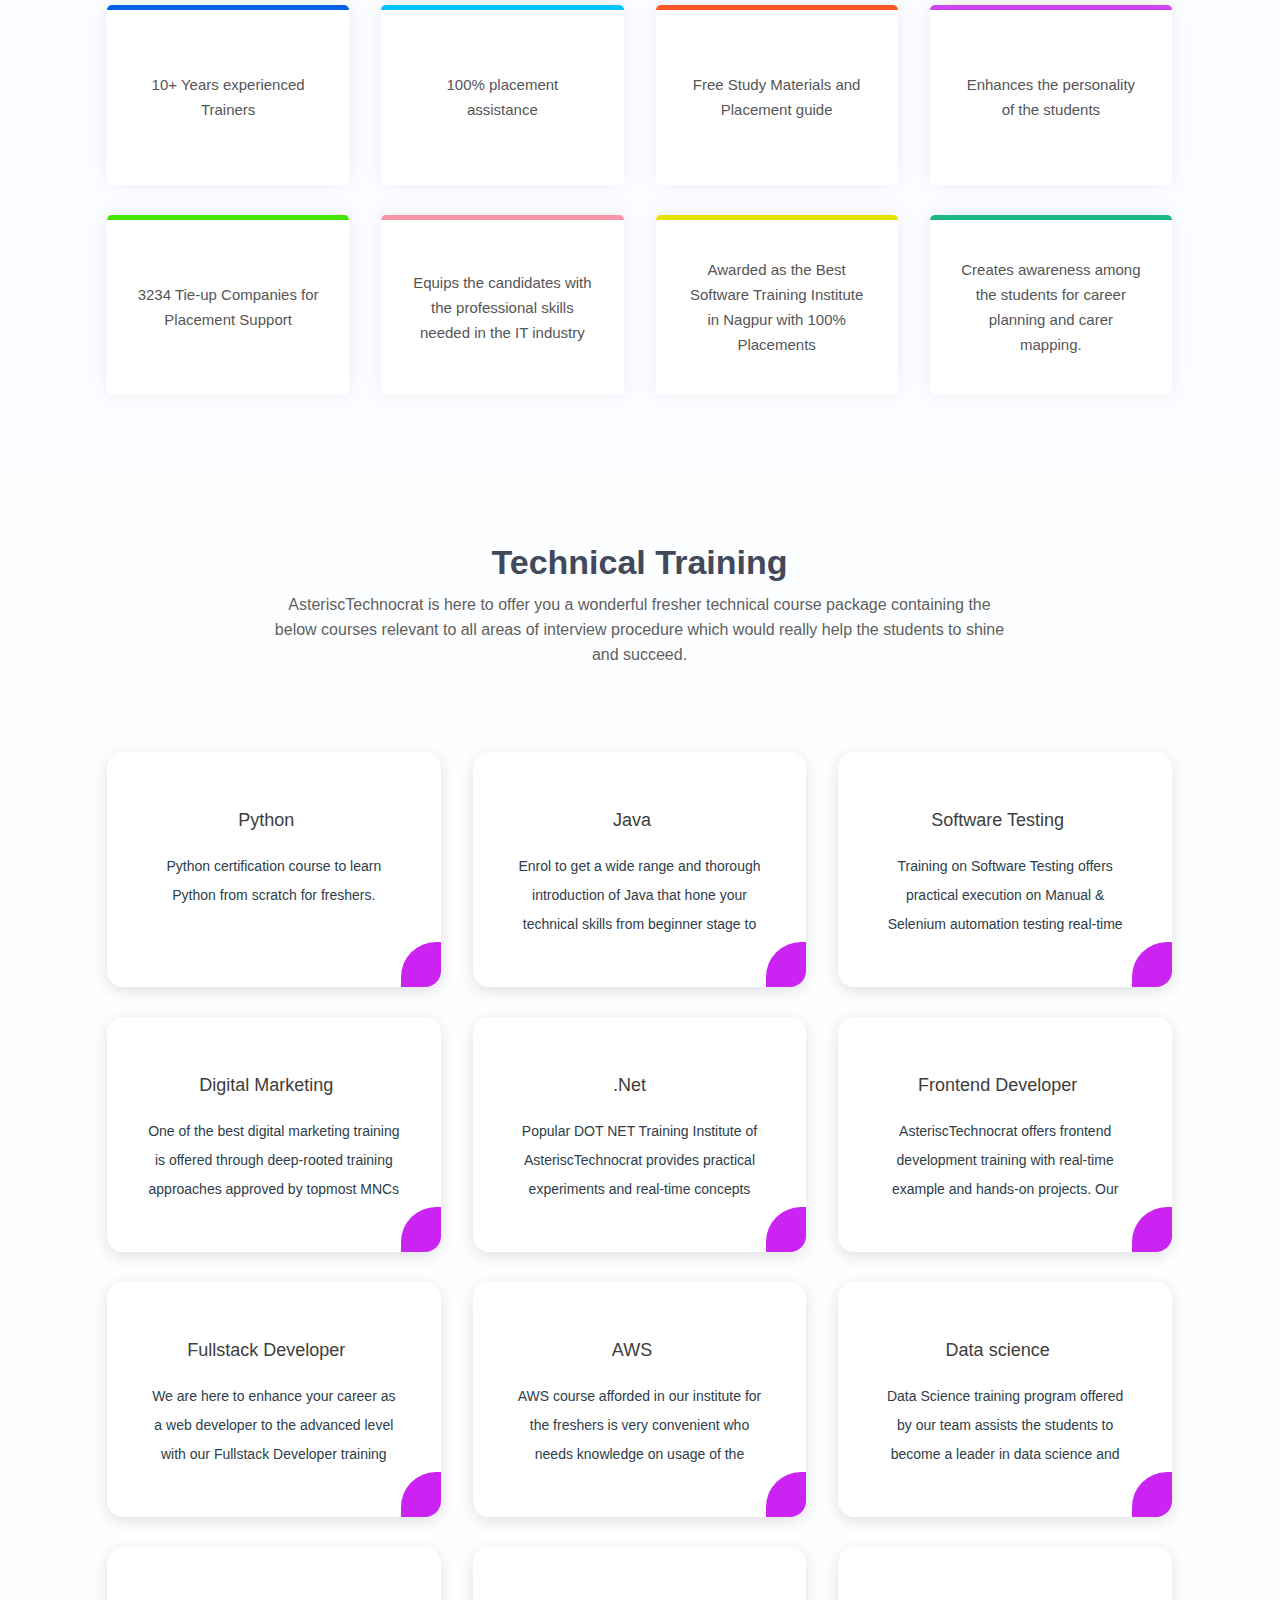
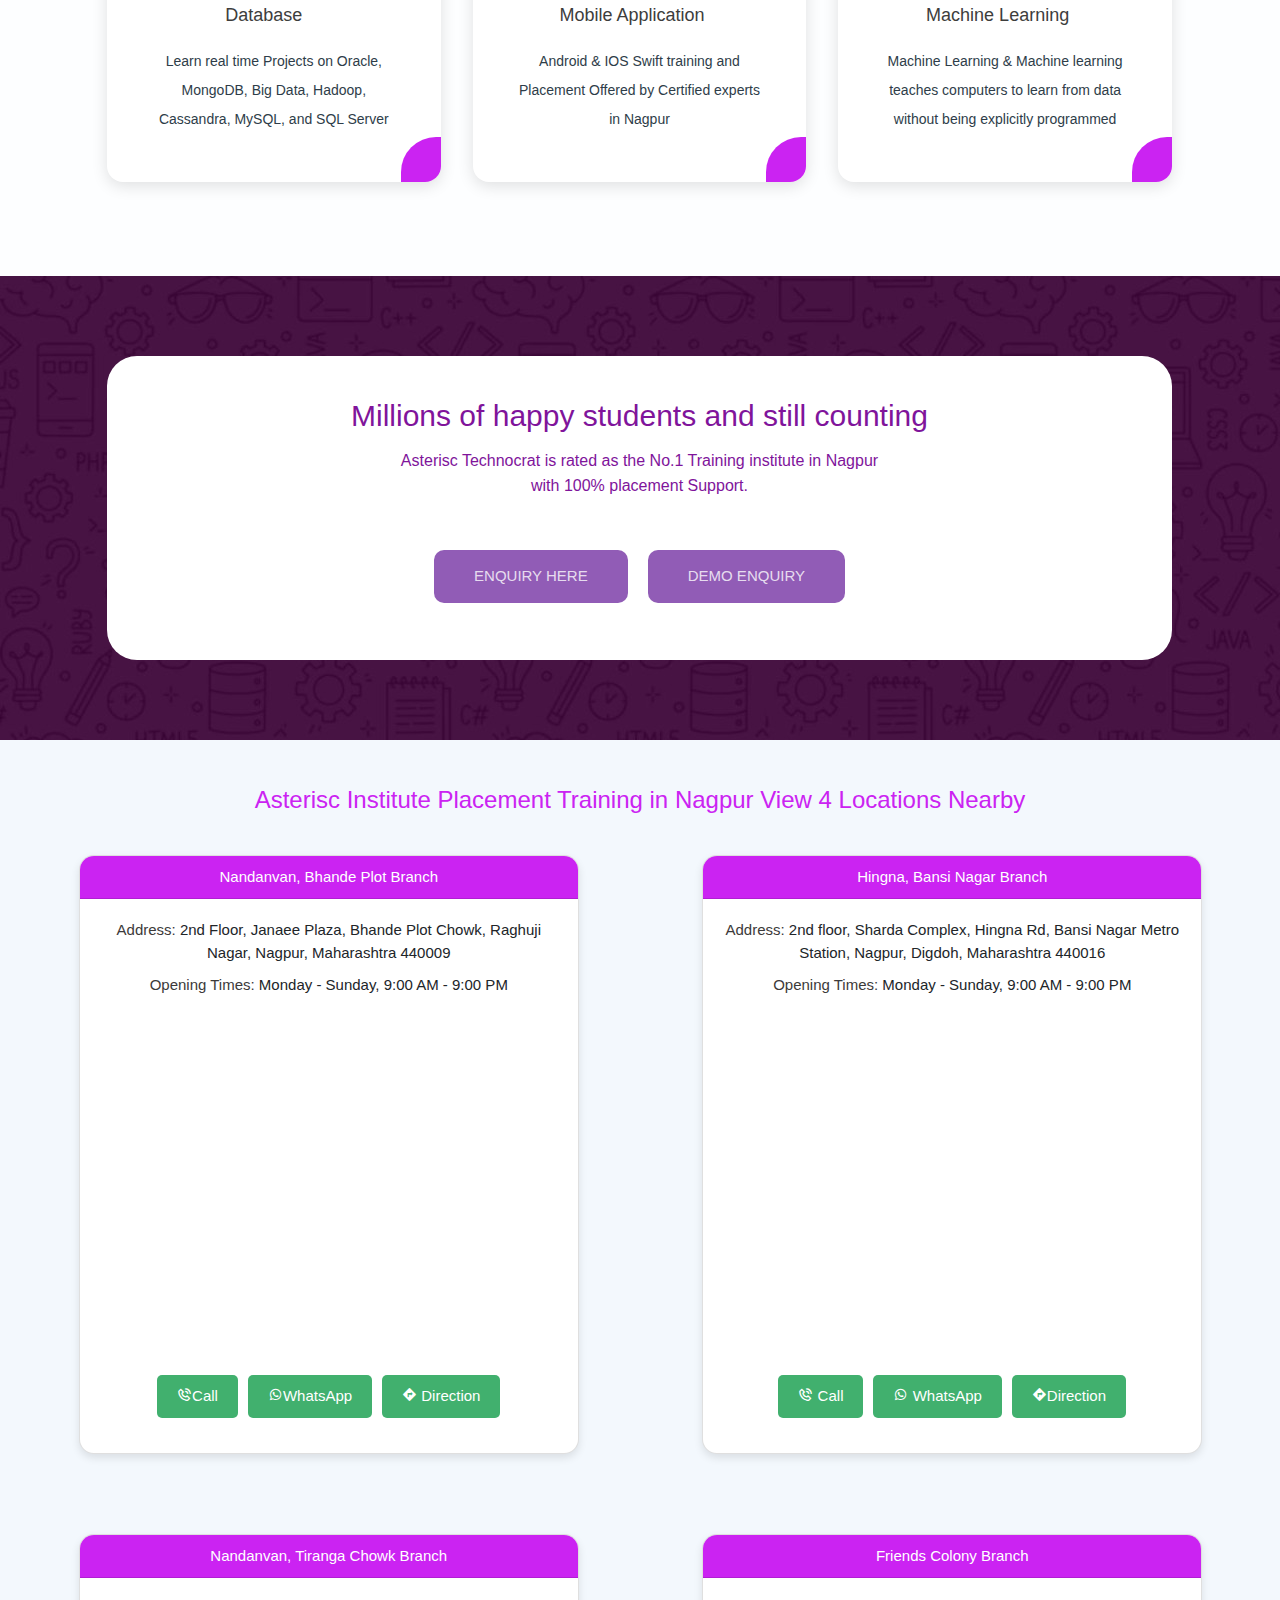
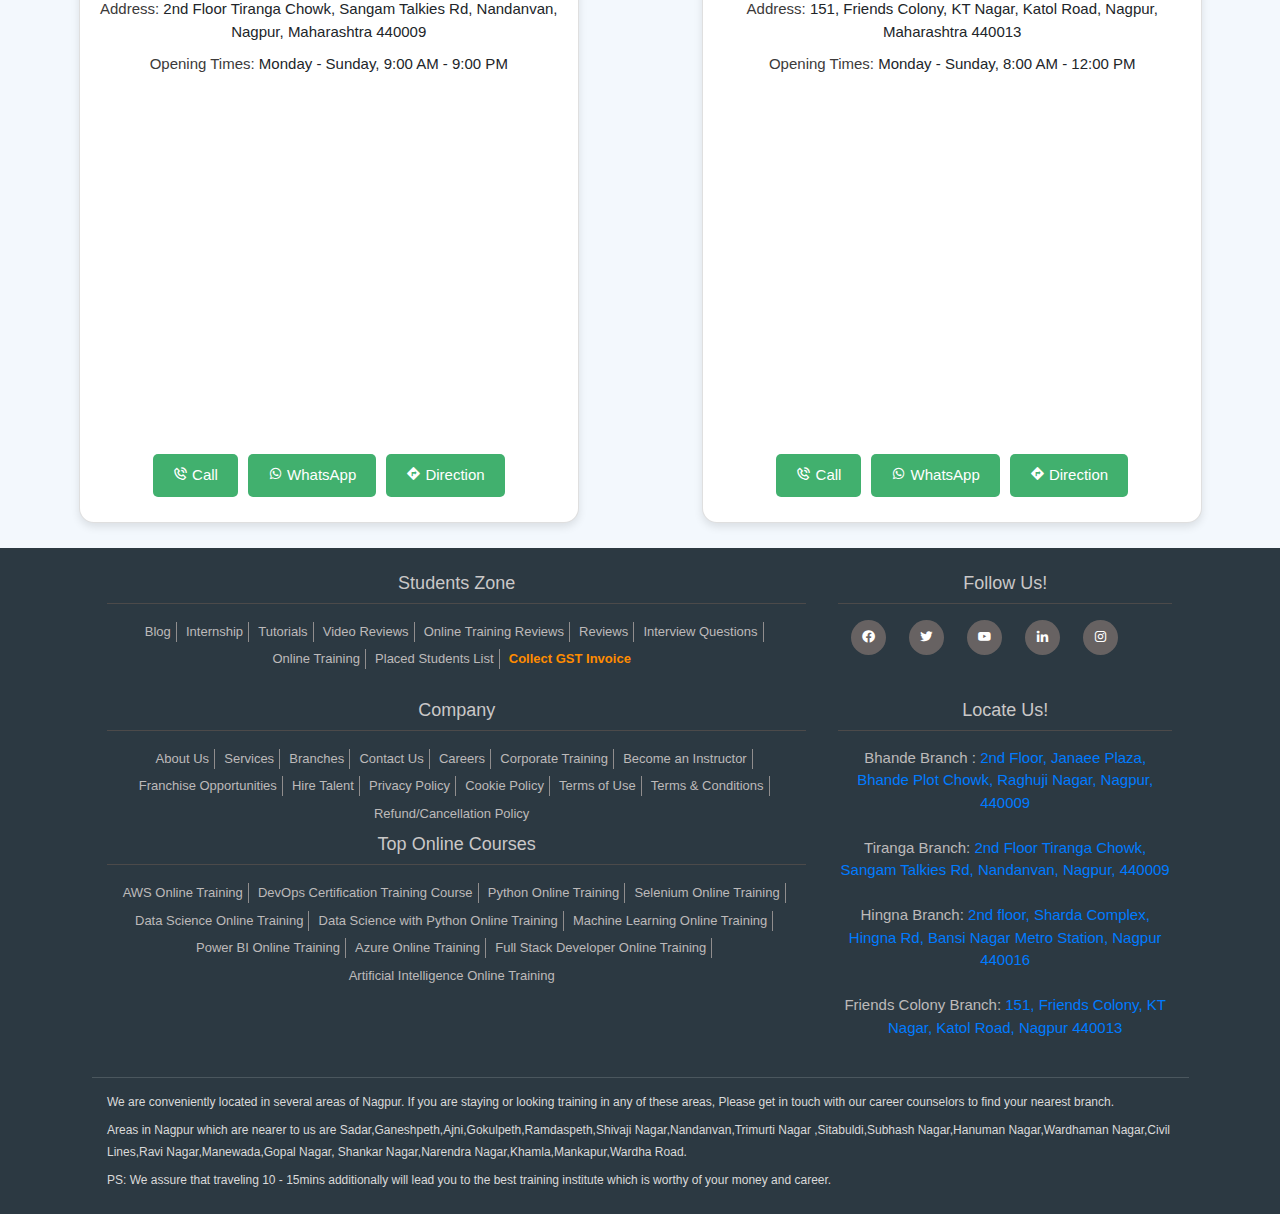
==== commit bd5f7394: "15 commit" ====
--- a/index.html
+++ b/index.html
@@ -647,7 +647,7 @@
               placements for college students and there are many software courses assisting in 100% Placement. We
               promise in providing free placement support to all the certified fresher applicants. Any graduates can
               receive first-class IT career sessions and placement training at a reasonable charge.</p>
-            <a href="Placement/placement.html" title="Placed Students List"
+            <a href="Placement/index.html" title="Placed Students List"
               class="bt_placementbtn1">Placed Students List</a> <!-- https://www.besanttechnologies.com/placed-students-list -->
             <a href="#" title="Students Reviews"                 
               class="bt_placementbtn2">Students Reviews</a>  <!-- https://www.besanttechnologies.com/reviews-complaints-testimonials -->
@@ -1413,7 +1413,7 @@
         <div class="col-xl-12 col-lg-12 col-md-12 col-sm-12 col-xs">
           <div class="footer_details chennailinks">
            
-            <p>We are conveniently located in several areas around Chennai and Nagpur. If you are staying or looking
+            <p>We are conveniently located in several areas of Nagpur. If you are staying or looking
               training in any of these areas, Please get in touch with our career counselors to find your nearest
               branch.</p>
             <p>Areas in Nagpur which are nearer to us are Sadar,Ganeshpeth,Ajni,Gokulpeth,Ramdaspeth,Shivaji Nagar,Nandanvan,Trimurti Nagar
@@ -1421,9 +1421,7 @@
               Shankar Nagar,Narendra Nagar,Khamla,Mankapur,Wardha Road.</p>
             <p>PS: We assure that traveling 10 - 15mins additionally will lead you to the best training institute which
               is worthy of your money and career.</p>
-            <p>© 2024 BDreamz Global Solutions Private Limited. All Rights Reserved. The certification names are the
-              trademarks of their respective owners. All trademarks are properties of their respective owners. <a
-                href="#" title="View Disclaimer">View Disclaimer.</a></p>
+             
           </div>
         </div>
       </div>
